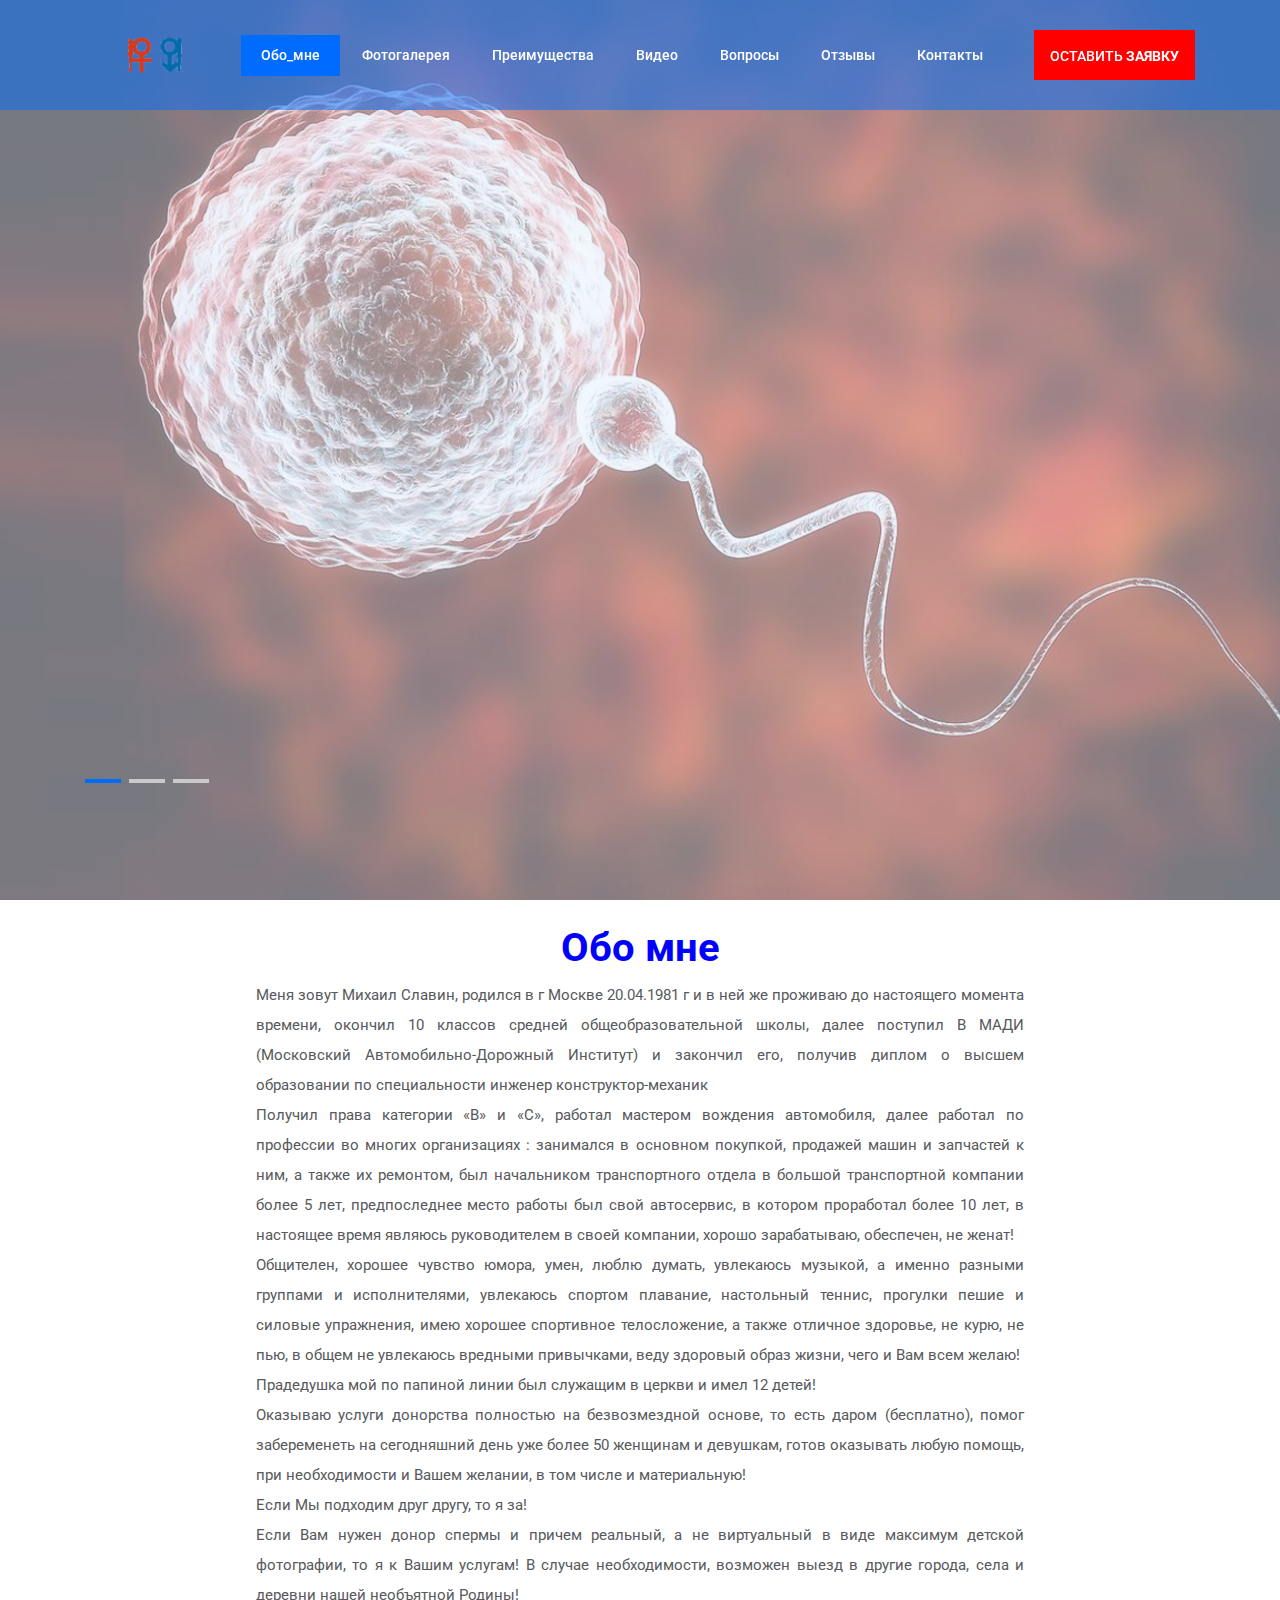
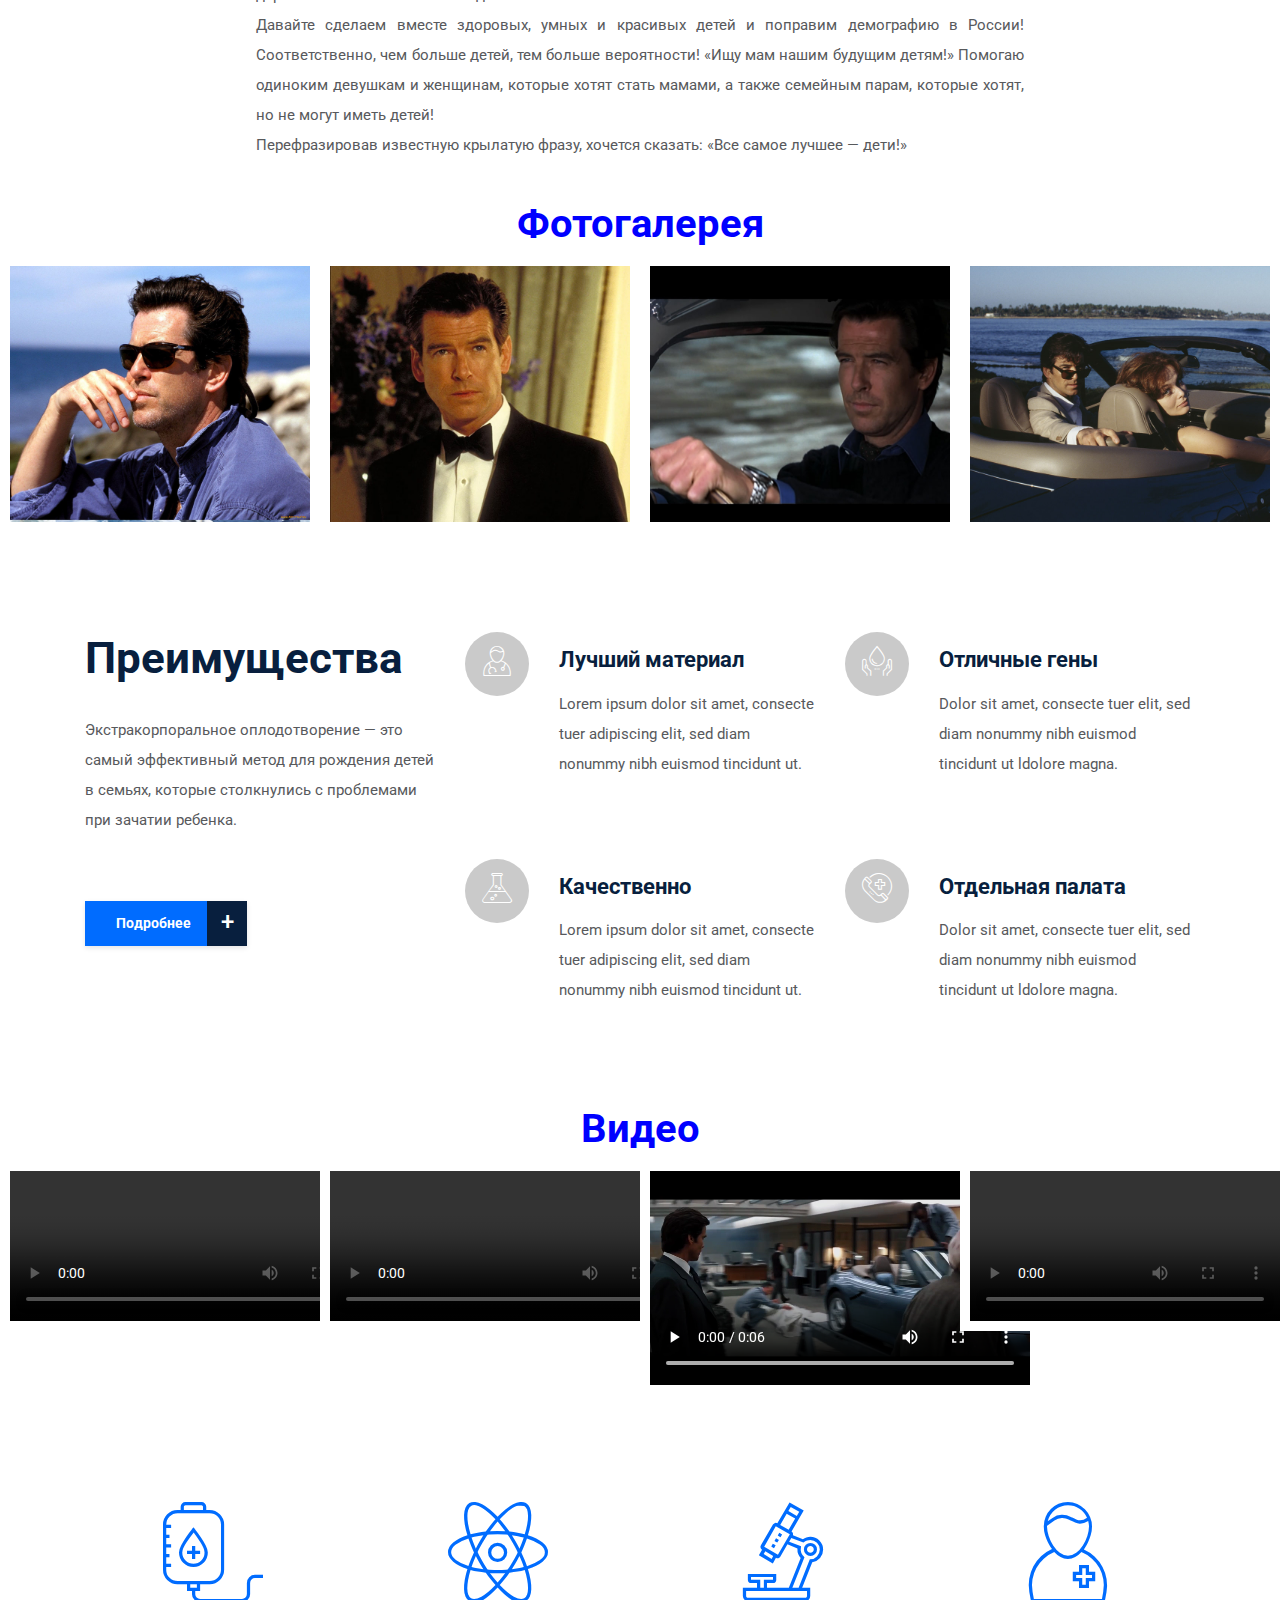
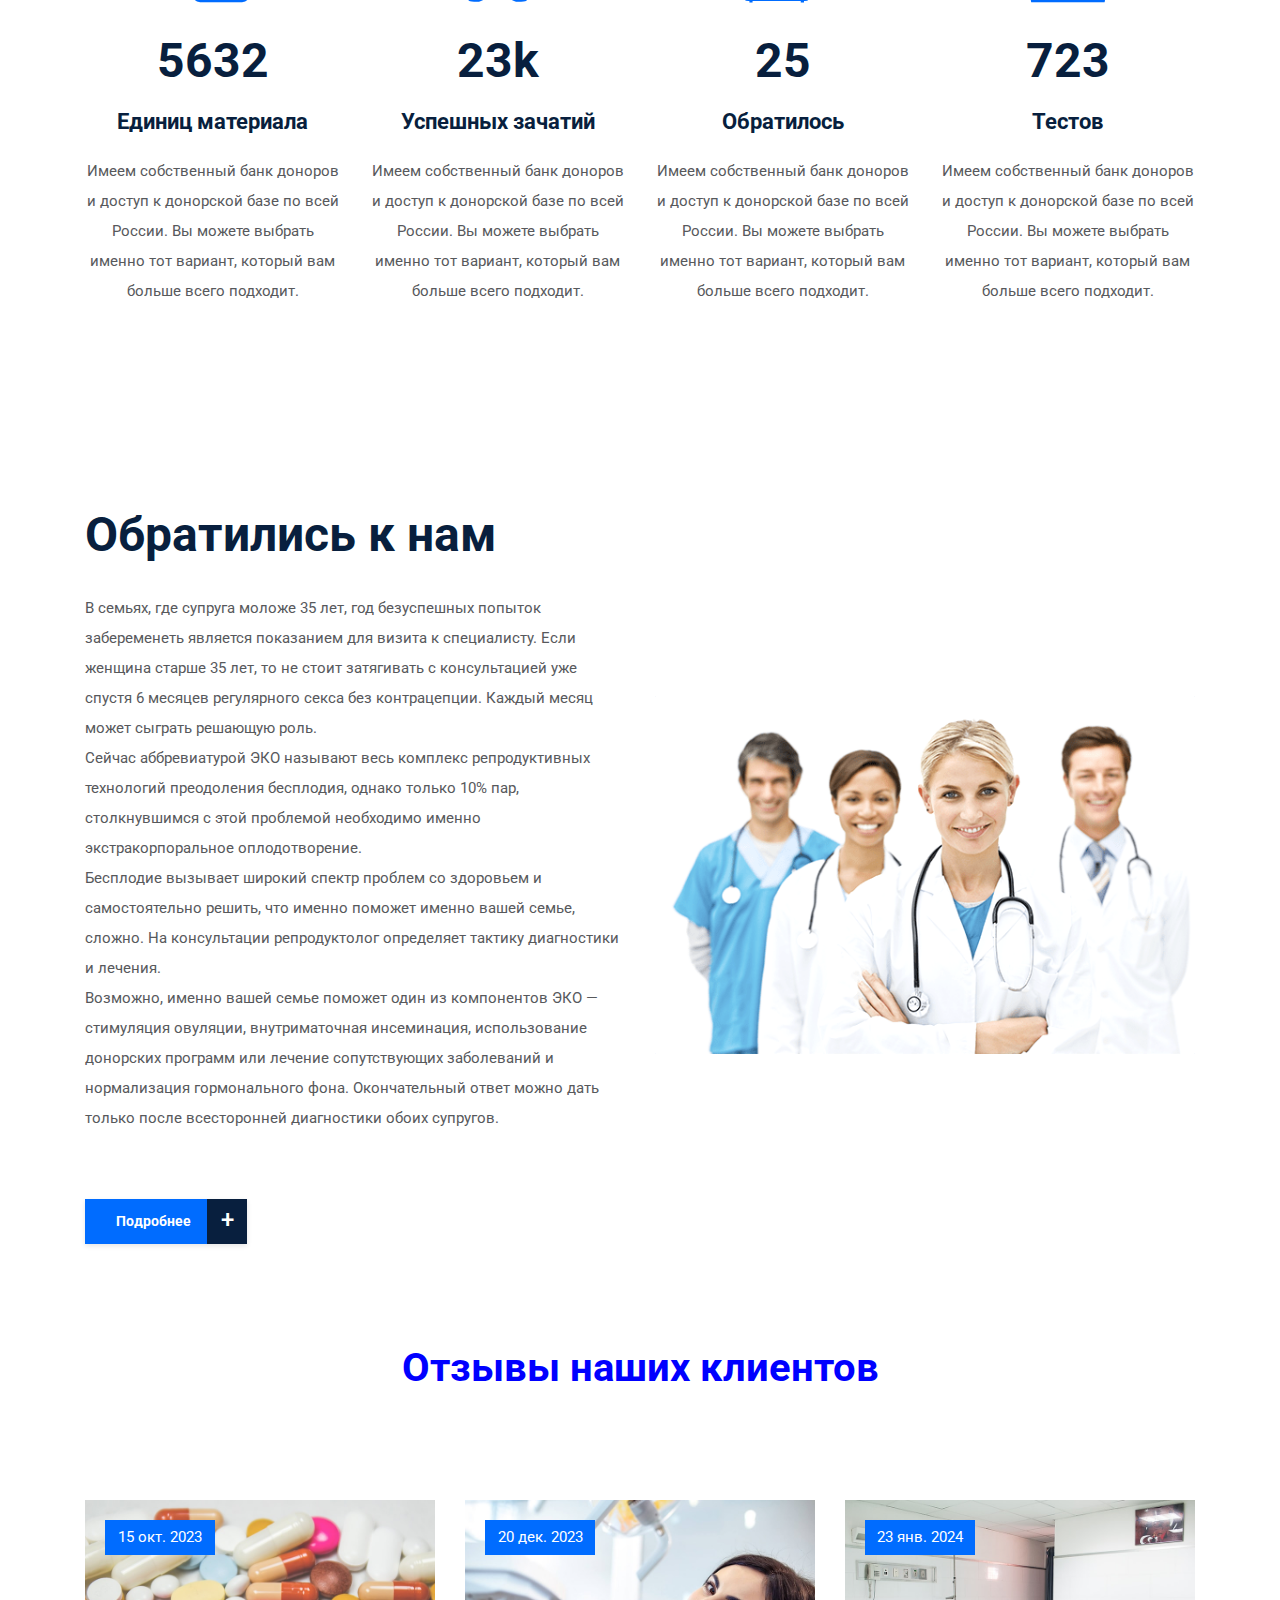
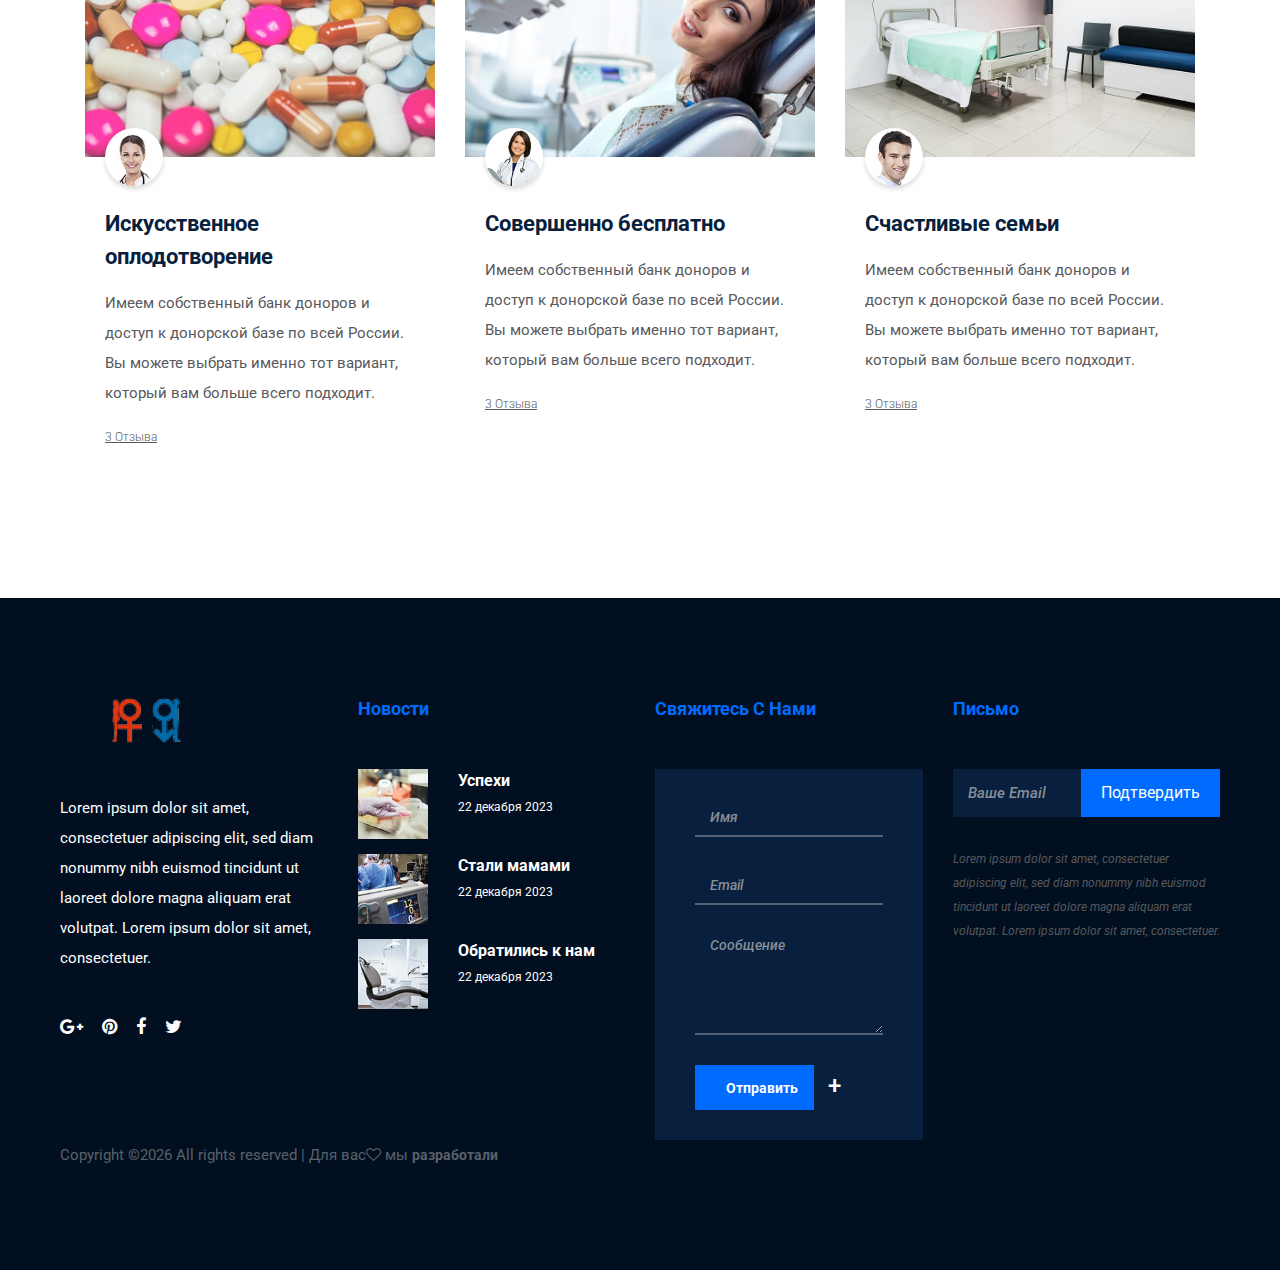
==== index.html @ 65db968c "Add files via upload" ====
<!DOCTYPE html>
<html lang="en">
    <html lang="ru">
<head>
    <meta charset="UTF-8">
    <meta name="description" content="">
    <meta http-equiv="X-UA-Compatible" content="IE=edge">
    <meta name="viewport" content="width=device-width, initial-scale=1, shrink-to-fit=no">
    <!-- The above 4 meta tags *must* come first in the head; any other head content must come *after* these tags -->

    <!-- Title  -->
    <!--title>Medilife - Health &amp; Medical Template | Home</title-->
<title>Донорство спермы</title>
    <!-- Favicon  -->
    <link rel="icon" href="img/core-img/favicon.ico">

    <!-- Style CSS -->
    <link rel="stylesheet" href="style.css">

</head>

<body>
    <!-- Preloader -->
    <div id="preloader">
        <div class="medilife-load"></div>
    </div>

    <!-- ***** Header Area Start ***** -->
    <header class="header-area">
        <!-- Top Header Area -->
        <!--div class="top-header-area">
            <div class="container h-100">
                <div class="row h-100">
                    <div class="col-12 h-100">
                        <div class="h-100 d-md-flex justify-content-between align-items-center">
                            <p>Welcome to <span>Medifile</span> template</p>
                            <p>Opening Hours : Monday to Saturday - 8am to 10pm Contact : <span>+12-823-611-8721</span></p>
                        </div>
                    </div>
                </div>
            </div>
        </div-->

        <!-- Main Header Area -->
        <div class="main-header-area" id="stickyHeader">
            <div class="container h-100">
                <div class="row h-100 align-items-center">
                    <div class="col-12 h-100">
                        <div class="main-menu h-100">
                            <nav class="navbar h-100 navbar-expand-lg">
                                <!-- Logo Area  -->
                                <a class="navbar-brand" href="index.html"><img src="img/core-img/logo.png" alt="Logo"></a>

                                <button class="navbar-toggler" type="button" data-toggle="collapse" data-target="#medilifeMenu" aria-controls="medilifeMenu" aria-expanded="false" aria-label="Toggle navigation"><span class="navbar-toggler-icon"></span></button>

                                <div class="collapse navbar-collapse" id="medilifeMenu">
                                    <!-- Menu Area -->
                                    <ul class="navbar-nav ml-auto">
                                        <li class="nav-item active">
                                            <a class="nav-link" href="#ich">Обо_мне<span class="sr-only">(current)</span></a>
                                        </li>
                                        
             <!-- Старое меню ниже-->
                                        <!--li class="nav-item dropdown">
                                            <a class="nav-link dropdown-toggle" href="#" id="navbarDropdown" role="button" data-toggle="dropdown" aria-haspopup="true" aria-expanded="false">Pages</a>
                                            <div class="dropdown-menu" aria-labelledby="navbarDropdown">
                                                <a class="dropdown-item" href="index.html">Обо мне</a>
                                                <a class="dropdown-item" href="index.html">Фото</a>
                                                <a class="dropdown-item" href="index.html">Видео</a>
                                                <a class="dropdown-item" href="index.html">Преимущества</a>
                                                <a class="dropdown-item" href="index.html">Вопросы</a>
                                                <a class="dropdown-item" href="index.html">Документы</a>
                                                <a class="dropdown-item" href="index.html">Отзывы</a>
                                                <a class="dropdown-item" href="index.html">Контакты</a>
                                            </div>
                                        </li-->                           
                                        <li class="nav-item">
                                            <a class="nav-link" href="#photo">Фотогалерея</a>
                                        </li>
                                        <li class="nav-item">
                                            <a class="nav-link" href="#good"> Преимущества </a>
                                        </li>
                                        <li class="nav-item">
                                            <a class="nav-link" href="#video">Видео</a>
                                        </li>
                                        <li class="nav-item">
                                            <a class="nav-link" href="#vrage">Вопросы</a>
                                        </li>
                                        <li class="nav-item">
                                            <a class="nav-link" href="#sprech">Отзывы</a>
                                        </li>
                                        <li class="nav-item">
                                            <a class="nav-link" href="#forma">Контакты</a>
                                        </li>
                                    </ul>
                                    <!-- Appointment Button -->
                                    <!--a href="#" class="btn medilife-appoint-btn ml-30">For <span>emergencies</span> Click here</a-->
                                     <a href="#" class="btn medilife-appoint-btn ml-30">ОСТАВИТЬ  <span>ЗАЯВКУ</span></a>
                                </div>
                            </nav>
                        </div>
                    </div>
                </div>
            </div>
        </div>
    </header>
    <!-- ***** Header Area End ***** -->

    <!-- ***** Hero Area Start ***** -->
    <section class="hero-area">
        <div class="hero-slides owl-carousel">
            <!-- Single Hero Slide -->
            <div class="single-hero-slide bg-img bg-overlay-white" style="background-image: url(img/bg-img/hero1.jpg);">
                <div class="container h-100">
                    <div class="row h-100 align-items-center">
                        <div class="col-12">
                            
                            <!-- Закрываем надписи  по классу hero-slides-content-->
                            
                            <!--div class="hero-slides-content">
                                <h2 data-animation="fadeInUp" data-delay="100ms">Medical Services that <br>You can Trust 100%</h2>
                                <h6 data-animation="fadeInUp" data-delay="400ms">Lorem ipsum dolor sit amet, consectetuer adipiscing elit sed diam nonummy nibh euismod.</h6>
                                <a href="#" class="btn medilife-btn mt-50" data-animation="fadeInUp" data-delay="700ms">Discover Medifile <span>+</span></a>
                            </div-->
                        </div>
                    </div>
                </div>
            </div>
            <!-- Single Hero Slide -->
            <div class="single-hero-slide bg-img bg-overlay-white" style="background-image: url(img/bg-img/breadcumb3.jpg);">
                <div class="container h-100">
                    <div class="row h-100 align-items-center">
                        <div class="col-12">
                            <!--div class="hero-slides-content">
                                <h2 data-animation="fadeInUp" data-delay="100ms">Medical Services that <br>You can Trust 100%</h2>
                                <h6 data-animation="fadeInUp" data-delay="400ms">Lorem ipsum dolor sit amet, consectetuer adipiscing elit sed diam nonummy nibh euismod.</h6>
                                <a href="#" class="btn medilife-btn mt-50" data-animation="fadeInUp" data-delay="700ms">Discover Medifile <span>+</span></a>
                            </div-->
                        </div>
                    </div>
                </div>
            </div>
            <!-- Single Hero Slide -->
            <div class="single-hero-slide bg-img bg-overlay-white" style="background-image: url(img/bg-img/breadcumb1.jpg);">
                <div class="container h-100">
                    <div class="row h-100 align-items-center">
                        <div class="col-12">
                            <!--div class="hero-slides-content">
                                <h2 data-animation="fadeInUp" data-delay="100ms">Medical Services that <br>You can Trust 100%</h2>
                                <h6 data-animation="fadeInUp" data-delay="400ms">Lorem ipsum dolor sit amet, consectetuer adipiscing elit sed diam nonummy nibh euismod.</h6>
                                <a href="#" class="btn medilife-btn mt-50" data-animation="fadeInUp" data-delay="700ms">Discover Medifile <span>+</span></a>
                            </div-->
                        </div>
                    </div>
                </div>
            </div>
        </div>
    </section>
    <!-- ***** Hero Area End ***** -->

    <!-- ***** Book An Appoinment Area Start ***** -->
    <!--div class="medilife-book-an-appoinment-area">
        <div class="container">
            <div class="row">
                <div class="col-12">
                    <div class="appointment-form-content">
                        <div class="row no-gutters align-items-center">
                            <div class="col-12 col-lg-9">
                                <div class="medilife-appointment-form">
                                    <form action="#" method="post">
                                        <div class="row align-items-end">
                                            <div class="col-12 col-md-4">
                                                <div class="form-group">
                                                    <select class="form-control" id="speciality">
                                                    <option>Speciality 1</option>
                                                    <option>Speciality 2</option>
                                                    <option>Speciality 3</option>
                                                    <option>Speciality 4</option>
                                                    <option>Speciality 5</option>
                                                </select>
                                                </div>
                                            </div>
                                            <div class="col-12 col-md-4">
                                                <div class="form-group">
                                                    <select class="form-control" id="doctors">
                                                    <option>Doctors 1</option>
                                                    <option>Doctors 2</option>
                                                    <option>Doctors 3</option>
                                                    <option>Doctors 4</option>
                                                    <option>Doctors 5</option>
                                                </select>
                                                </div>
                                            </div>
                                            <div class="col-12 col-md-2">
                                                <div class="form-group">
                                                    <input type="text" class="form-control" name="date" id="date" placeholder="Date">
                                                </div>
                                            </div>
                                            <div class="col-12 col-md-2">
                                                <div class="form-group">
                                                    <input type="text" class="form-control" name="time" id="time" placeholder="Time">
                                                </div>
                                            </div>
                                            <div class="col-12 col-md-4">
                                                <div class="form-group">
                                                    <input type="text" class="form-control border-top-0 border-right-0 border-left-0" name="name" id="name" placeholder="Name">
                                                </div>
                                            </div>
                                            <div class="col-12 col-md-4">
                                                <div class="form-group">
                                                    <input type="text" class="form-control border-top-0 border-right-0 border-left-0" name="number" id="number" placeholder="Phone">
                                                </div>
                                            </div>
                                            <div class="col-12 col-md-4">
                                                <div class="form-group">
                                                    <input type="email" class="form-control border-top-0 border-right-0 border-left-0" name="email" id="email" placeholder="E-mail">
                                                </div>
                                            </div>
                                            <div class="col-12 col-md-7">
                                                <div class="form-group mb-0">
                                                    <textarea name="message" class="form-control mb-0 border-top-0 border-right-0 border-left-0" id="message" cols="30" rows="10" placeholder="Message"></textarea>
                                                </div>
                                            </div>
                                            <div class="col-12 col-md-5 mb-0">
                                                <div class="form-group mb-0">
                                                    <button type="submit" class="btn medilife-btn">Make an Appointment <span>+</span></button>
                                                </div>
                                            </div>
                                        </div>
                                    </form>
                                </div>
                            </div>
                            <div class="col-12 col-lg-3">
                                <div class="medilife-contact-info">
                                    <!-- Single Contact Info 
                                    <div class="single-contact-info mb-30">
                                        <img src="img/icons/alarm-clock.png" alt="">
                                        <p>Mon - Sat 08:00 - 21:00 <br>Sunday CLOSED</p>
                                    </div>
                                    <!-- Single Contact Info 
                                    <div class="single-contact-info mb-30">
                                        <img src="img/icons/envelope.png" alt="">
                                        <p>0080 673 729 766 <br>contact@business.com</p>
                                    </div>
                                    <!-- Single Contact Info 
                                    <div class="single-contact-info">
                                        <img src="img/icons/map-pin.png" alt="">
                                        <p>Lamas Str, no 14-18 <br>41770 Miami</p>
                                    </div>
                                </div>
                            </div>
                        </div>
                    </div>
                </div>
            </div>
        </div>
    </div-->
    <!-- ***** Book An Appoinment Area End ***** -->
    <!-- Начало Обо мне  <div class="post-content">   -->
<br>
                        <div class="about">
                            <!--div class="post-author">
                                <a href="#"><img src="img/blog-img/p1.jpg" alt=""></a>
                            </div-->
                            <h1 id="ich" class="titel">Обо мне </h1>
                                <!--div class="post-meta">
                                <a href="#" class="post-author-name">by Dr. Cristinne Smith</a> | <a href="#" class="post-catagory">Dental</a>
                                </div-->
                            <p>Меня зовут Михаил Славин, родился в г Москве 20.04.1981 г и в ней же проживаю до настоящего момента времени, окончил 10 классов средней общеобразовательной школы, далее поступил В МАДИ (Московский Автомобильно-Дорожный Институт) и закончил его, получив диплом о высшем образовании по специальности инженер конструктор-механик

                                <br>Получил права категории «В» и «С», работал мастером вождения автомобиля, далее работал по профессии во многих организациях : занимался в основном покупкой, продажей машин и запчастей к ним, а также их ремонтом, был начальником транспортного отдела в большой транспортной компании более 5 лет, предпоследнее место работы был свой автосервис, в котором проработал более 10 лет, в настоящее время являюсь руководителем в своей компании, хорошо зарабатываю, обеспечен, не женат! 

        <br>Общителен, хорошее чувство юмора, умен, люблю думать, увлекаюсь музыкой, а именно разными группами и исполнителями, увлекаюсь спортом плавание, настольный теннис, прогулки пешие и силовые упражнения, имею хорошее спортивное телосложение, а также отличное здоровье, не курю, не пью, в общем не увлекаюсь вредными привычками, веду здоровый образ жизни, чего и Вам всем желаю! 

                                <br>Прадедушка мой по папиной линии был служащим в церкви и имел 12 детей!

<br>Оказываю услуги донорства полностью на безвозмездной основе, то есть даром (бесплатно), помог забеременеть на сегодняшний день уже более 50 женщинам и девушкам, готов оказывать любую помощь, при необходимости и Вашем желании, в том числе и материальную!

<br>Если Мы подходим друг другу, то я за!

<br>Если Вам нужен донор спермы и причем реальный, а не виртуальный в виде максимум детской фотографии, то я к Вашим услугам!

В случае необходимости, возможен выезд в другие города, села и деревни нашей необъятной Родины!

<br>Давайте сделаем вместе здоровых, умных и красивых детей и поправим демографию в России!

Соответственно, чем больше детей, тем больше вероятности!

«Ищу мам нашим будущим детям!»

Помогаю одиноким девушкам и женщинам, которые хотят стать мамами, а также семейным парам, которые хотят, но не могут иметь детей!

<br>Перефразировав известную крылатую фразу, хочется сказать:  «Все самое лучшее — дети!»</p>
                        </div>


                        <br>
                        <!-- окончание обо мне -->
                        
                         <!-- Шапка для текста -->
                            <div class="about">
                                <h1 id="photo" class="titel">Фотогалерея</h1>
                            </div>
                        
                        <!--окончание шапки для статьи в одну колонку-->
                        
                        
                        <!-- ***** Gallery Area Start (заготовка для фото галереи)***** -->
                        <div class="medilife-gallery-area owl-carousel">
                            <!-- Single Gallery Item -->
                            <div class="single-gallery-item" >
                                <img src="img/bg-img/g1.jpg"  alt="">
                                <div class="view-more-btn">
                                    <a href="img/bg-img/g1.jpg" class="btn gallery-img">Подробнее +</a>
                                </div>
                            </div>
                            <!-- Single Gallery Item -->
                            <div class="single-gallery-item">
                                <img src="img/bg-img/g2.jpg" alt="">
                                <div class="view-more-btn">
                                    <a href="img/bg-img/g2.jpg" class="btn gallery-img">Подробнее +</a>
                                </div>
                            </div>
                            <!-- Single Gallery Item -->
                            <div class="single-gallery-item">
                                <img src="img/bg-img/g3.jpg" alt="">
                                <div class="view-more-btn">
                                    <a href="img/bg-img/g3.jpg" class="btn gallery-img">Подробнее +</a>
                                </div>
                            </div>
                    
                            <!-- Single Gallery Item -->
                            <div class="single-gallery-item">
                                <img src="img/bg-img/g4.jpg" alt="">
                                <div class="view-more-btn">
                                    <a href="img/bg-img/g4.jpg" class="btn gallery-img">Подробнее +</a>
                                </div>
                            </div>
                    
                        </div>
                        <!-- ***** Gallery Area End (окончании галереи фото)***** -->

    
    



    
    <!-- ***** About Us Area Start ***** -->
    <section class="medica-about-us-area section-padding-100-20">
        <div class="container">
            <div class="row">
                <div class="col-12 col-lg-4">
                    <div id="good" class="medica-about-content">
                        <h2>Преимущества</h2>
                        <p>Экстракорпоральное оплодотворение — это самый эффективный метод для рождения детей в семьях, которые столкнулись с проблемами при зачатии ребенка.</p>
                        <a href="#" class="btn medilife-btn mt-50">Подробнее<span>+</span></a>
                    </div>
                </div>
                <div class="col-12 col-lg-8">
                    <div class="row">
                        <!-- Single Service Area -->
                        <div class="col-12 col-sm-6">
                            <div class="single-service-area d-flex">
                                <div class="service-icon">
                                    <i class="icon-doctor"></i>
                                </div>
                                <div class="service-content">
                                    <h5>Лучший материал</h5>
                                    <p>Lorem ipsum dolor sit amet, consecte tuer adipiscing elit, sed diam nonummy nibh euismod tincidunt ut.</p>
                                </div>
                            </div>
                        </div>
                        <!-- Single Service Area -->
                        <div class="col-12 col-sm-6">
                            <div class="single-service-area d-flex">
                                <div class="service-icon">
                                    <i class="icon-blood-donation-1"></i>
                                </div>
                                <div class="service-content">
                                    <h5>Отличные гены</h5>
                                    <p>Dolor sit amet, consecte tuer elit, sed diam nonummy nibh euismod tincidunt ut ldolore magna.</p>
                                </div>
                            </div>
                        </div>
                        <!-- Single Service Area -->
                        <div class="col-12 col-sm-6">
                            <div class="single-service-area d-flex">
                                <div class="service-icon">
                                    <i class="icon-flask-2"></i>
                                </div>
                                <div class="service-content">
                                    <h5>Качественно</h5>
                                    <p>Lorem ipsum dolor sit amet, consecte tuer adipiscing elit, sed diam nonummy nibh euismod tincidunt ut.</p>
                                </div>
                            </div>
                        </div>


                        <!-- Single Service Area -->
                        <div class="col-12 col-sm-6">
                            <div class="single-service-area d-flex">
                                <div class="service-icon">
                                    <i class="icon-emergency-call-1"></i>
                                </div>
                                <div class="service-content">
                                    <h5>Отдельная палата</h5>
                                    <p>Dolor sit amet, consecte tuer elit, sed diam nonummy nibh euismod tincidunt ut ldolore magna.</p>
                                </div>
                            </div>
                        </div>
                    </div>
                </div>
            </div>
        </div>
    </section>
    <!-- ***** About Us Area End ***** -->


     <!-- Шапка для текста видео -->
     <div class="about">
        <h1 id="photo" class="titel">Видео</h1>
    </div>

<!--окончание шапки для статьи в одну колонку-->


<!-- ***** Gallery Area Start (заготовка для фото галереи)***** -->
<div class="medilife-gallery-area owl-carousel">
    <!-- Single Gallery Item -->
    <video controls width="400px" class="single-gallery-item" >
        
            <source src="video/_video_1.mp4">
        
        <!--img src="img/bg-img/g1.jpg"  alt="">
        <div class="view-more-btn">
            <a href="img/bg-img/g1.jpg" class="btn gallery-img">Подробнее +</a-->

     </video>
    
    <!-- Single Gallery Item -->
    <video controls width="400px" class="single-gallery-item" >
        <source src="video/_video_2.mp4">
</video>
    <!--div class="single-gallery-item">
        <img src="img/bg-img/g2.jpg" alt="">
        <div class="view-more-btn">
            <a href="img/bg-img/g2.jpg" class="btn gallery-img">Подробнее +</a>
        </div>
    </div-->
    <!-- Single Gallery Item -->
    <video controls width="400px" class="single-gallery-item" >
        <source src="video/_video_3.mp4">
</video>
    <!--div class="single-gallery-item">
        <img src="img/bg-img/g3.jpg" alt="">
        <div class="view-more-btn">
            <a href="img/bg-img/g3.jpg" class="btn gallery-img">Подробнее +</a>
        </div>
    </div-->

    <!-- Single Gallery Item -->
    <video controls width="400px" class="single-gallery-item" >
        <source src="video/_video_4.mp4">
</video>
    <!--div class="single-gallery-item">
        <img src="img/bg-img/g4.jpg" alt="">
        <div class="view-more-btn">
            <a href="img/bg-img/g4.jpg" class="btn gallery-img">Подробнее +</a>
        </div>
    </div-->

</div>
<!-- ***** Gallery Area End (окончании галереи фото)***** -->





    <!-- ***** Cool Facts Area Start ***** -->
    <section class="medilife-cool-facts-area section-padding-100-0">
        <div class="container">
            <div class="row">
                <!-- Single Cool Fact-->
                <div class="col-12 col-sm-6 col-lg-3">
                    <div class="single-cool-fact-area text-center mb-100">
                        <i class="icon-blood-transfusion-2"></i>
                        <h2><span class="counter">5632</span></h2>
                        <h6>Единиц материала</h6>
                        <p>Имеем собственный банк доноров и доступ к донорской базе по всей России. Вы можете выбрать именно тот вариант, который вам больше всего подходит.</p>
                    </div>
                </div>
                <!-- Single Cool Fact-->
                <div class="col-12 col-sm-6 col-lg-3">
                    <div class="single-cool-fact-area text-center mb-100">
                        <i class="icon-atoms"></i>
                        <h2><span class="counter">23</span>k</h2>
                        <h6>Успешных зачатий</h6>
                        <p>Имеем собственный банк доноров и доступ к донорской базе по всей России. Вы можете выбрать именно тот вариант, который вам больше всего подходит.</p>
                    </div>
                </div>
                <!-- Single Cool Fact-->
                <div class="col-12 col-sm-6 col-lg-3">
                    <div class="single-cool-fact-area text-center mb-100">
                        <i class="icon-microscope"></i>
                        <h2><span class="counter">25</span></h2>
                        <h6>Обратилось</h6>
                        <p>Имеем собственный банк доноров и доступ к донорской базе по всей России. Вы можете выбрать именно тот вариант, который вам больше всего подходит.</p>
                    </div>
                </div>
                <!-- Single Cool Fact-->
                <div class="col-12 col-sm-6 col-lg-3">
                    <div class="single-cool-fact-area text-center mb-100">
                        <i class="icon-doctor-1"></i>
                        <h2><span class="counter">723</span></h2>
                        <h6>Тестов</h6>
                        <p>Имеем собственный банк доноров и доступ к донорской базе по всей России. Вы можете выбрать именно тот вариант, который вам больше всего подходит.</p>
                    </div>
                </div>
            </div>
        </div>
    </section>
    <!-- ***** Cool Facts Area End ***** -->

   

    <!-- ***** Features Area Start ***** -->
    <div class="medilife-features-area section-padding-100">
        <div class="container">
            <div class="row align-items-center">
                <div class="col-12 col-lg-6">
                    <div class="features-content">
                        <h2 id="part1">Обратились к нам</h2>
                        <p>В семьях, где супруга моложе 35 лет, год безуспешных попыток забеременеть является показанием для визита к специалисту. Если женщина старше 35 лет, то не стоит затягивать с консультацией уже спустя 6 месяцев регулярного секса без контрацепции. Каждый месяц может сыграть решающую роль.

<br>Сейчас аббревиатурой ЭКО называют весь комплекс репродуктивных технологий преодоления бесплодия, однако только 10% пар, столкнувшимся с этой проблемой необходимо именно экстракорпоральное оплодотворение.

<br>Бесплодие вызывает широкий спектр проблем со здоровьем и самостоятельно решить, что именно поможет именно вашей семье, сложно. На консультации репродуктолог определяет тактику диагностики и лечения.

<br>Возможно, именно вашей семье поможет один из компонентов ЭКО — стимуляция овуляции, внутриматочная инсеминация, использование донорских программ или лечение сопутствующих заболеваний и нормализация гормонального фона. Окончательный ответ можно дать только после всесторонней диагностики обоих супругов.</p>
                        <a href="#" class="btn medilife-btn mt-50">Подробнее <span>+</span></a>
                    </div>
                </div>
                <div class="col-12 col-lg-6">
                    <div class="features-thumbnail">
                        <img src="img/bg-img/medical1.png" alt="">
                    </div>
                </div>
            </div>
        </div>
    </div>
    <!-- ***** Features Area End ***** -->

    <!-- ***** Blog Area Start ***** -->
    <!-- Шапка для текста -->
        <div class="about">
            <h1 id="sprech" class="titel">Отзывы наших клиентов </h1>
        </div>
    
    <!--окончание шапки для статьи в одну колонку-->
    
    
    <div class="medilife-blog-area section-padding-100-0">
        <div class="container">
            <div class="row">
                <!-- Single Blog Area -->
                <div class="col-12 col-md-6 col-lg-4">
                    <div class="single-blog-area mb-100">
                        <!-- Post Thumbnail -->
                        <div class="blog-post-thumbnail">
                            <img src="img/blog-img/1.jpg" alt="">
                            <!-- Post Date -->
                            <div class="post-date">
                                <a href="#">15 окт. 2023</a>
                            </div>
                        </div>
                        <!-- Post Content -->
                        <div class="post-content">
                            <div class="post-author">
                                <a href="#"><img src="img/blog-img/p1.jpg" alt=""></a>
                            </div>
                            <a href="#" class="headline">Искусственное оплодотворение</a>
                            <p>Имеем собственный банк доноров и доступ к донорской базе по всей России. Вы можете выбрать именно тот вариант, который вам больше всего подходит.</p>
                            <a href="#" class="comments">3 Отзыва</a>
                        </div>
                    </div>
                </div>
                <!-- Single Blog Area -->
                <div class="col-12 col-md-6 col-lg-4">
                    <div class="single-blog-area mb-100">
                        <!-- Post Thumbnail -->
                        <div class="blog-post-thumbnail">
                            <img src="img/blog-img/2.jpg" alt="">
                            <!-- Post Date -->
                            <div class="post-date">
                                <a href="#">20 дек. 2023</a>
                            </div>
                        </div>
                        <!-- Post Content -->
                        <div class="post-content">
                            <div class="post-author">
                                <a href="#"><img src="img/blog-img/p2.jpg" alt=""></a>
                            </div>
                            <a href="#" class="headline">Совершенно бесплатно</a>
                            <p>Имеем собственный банк доноров и доступ к донорской базе по всей России. Вы можете выбрать именно тот вариант, который вам больше всего подходит.</p>
                            <a href="#" class="comments">3 Отзыва</a>
                        </div>
                    </div>
                </div>
                <!-- Single Blog Area -->
                <div class="col-12 col-md-6 col-lg-4">
                    <div class="single-blog-area mb-100">
                        <!-- Post Thumbnail -->
                        <div class="blog-post-thumbnail">
                            <img src="img/blog-img/3.jpg" alt="">
                            <!-- Post Date -->
                            <div class="post-date">
                                <a href="#"> 23 янв. 2024</a>
                            </div>
                        </div>
                        <!-- Post Content -->
                        <div class="post-content">
                            <div class="post-author">
                                <a href="#"><img src="img/blog-img/p3.jpg" alt=""></a>
                            </div>
                            <a href="#" class="headline">Счастливые семьи</a>
                            <p>Имеем собственный банк доноров и доступ к донорской базе по всей России. Вы можете выбрать именно тот вариант, который вам больше всего подходит.</p>
                            <a href="#" class="comments">3 Отзыва</a>
                        </div>
                    </div>
                </div>
            </div>
        </div>
    </div>
    <!-- ***** Blog Area End ***** -->

    <!-- ***** Emergency Area Start ***** -->
    <!--
    <div class="medilife-emergency-area section-padding-100-50">
        <div class="container">
            <div class="row">
                <div class="col-12 col-lg-6">
                    <div class="emergency-content">
                        <i class="icon-smartphone"></i>
                        <h2>Обратится за помощью</h2>
                        <h3>+7(800)-232-3232</h3>
                    </div>
                </div>
                <div class="col-12 col-lg-6">
                    <div class="row">
                        -- Single Emergency Helpline --
                        <div class="col-12 col-sm-6">
                            <div class="single-emergency-helpline mb-50">
                                <h5>Россия</h5>
                                <p>+7(800) 800-00-80 <br> contact@business.com <br> улица, дом 11 <br> Иваново 111111</p>
                            </div>
                        </div>
                        -- Single Emergency Helpline --
                        <div class="col-12 col-sm-6">
                            <div class="single-emergency-helpline mb-50">
                                <h5>Россия</h5>
                                <p>+7(800) 800-00-80 <br> contact@business.com <br> улица, дом 11 <br> Иваново 111111</p>
                            </div>
                        </div>
                        -- Single Emergency Helpline --
                        <div class="col-12 col-sm-6">
                            <div class="single-emergency-helpline mb-50">
                                <h5>Россия</h5>
                                <p>+7(800) 800-00-80 <br> contact@business.com <br> улица, дом 11 <br> Иваново 111111</p>
                            </div>
                        </div>
                        -- Single Emergency Helpline --
                        <div class="col-12 col-sm-6">
                            <div class="single-emergency-helpline mb-50">
                                <h5>Россия</h5>
                                <p>+7(800) 800-00-80 <br> contact@business.com <br> улица, дом 11 <br> Иваново 111111</p>
                            </div>
                        </div>
                    </div>
                </div>
            </div>
        </div>
    </div-->
    <!-- ***** Emergency Area End ***** -->

    <!-- ***** Footer Area Start ***** -->
    <footer class="footer-area section-padding-100">
        <!-- Main Footer Area -->
        <div class="main-footer-area">
            <div class="container-fluid">
                <div class="row">

                    <div class="col-12 col-sm-6 col-xl-3">
                        <div class="footer-widget-area">
                            <div class="footer-logo">
                                <img src="img/core-img/logo.png" alt="">
                            </div>
                            <p>Lorem ipsum dolor sit amet, consectetuer adipiscing elit, sed diam nonummy nibh euismod tincidunt ut laoreet dolore magna aliquam erat volutpat. Lorem ipsum dolor sit amet, consectetuer.</p>
                            <div class="footer-social-info">
                                <a href="#"><i class="fa fa-google-plus" aria-hidden="true"></i></a>
                                <a href="#"><i class="fa fa-pinterest" aria-hidden="true"></i></a>
                                <a href="#"><i class="fa fa-facebook" aria-hidden="true"></i></a>
                                <a href="#"><i class="fa fa-twitter" aria-hidden="true"></i></a>
                            </div>
                        </div>
                    </div>

                    <div class="col-12 col-sm-6 col-xl-3">
                        <div class="footer-widget-area">
                            <div class="widget-title">
                                <h6>Новости</h6>
                            </div>
                            <div class="widget-blog-post">
                                <!-- Single Blog Post -->
                                <div class="widget-single-blog-post d-flex">
                                    <div class="widget-post-thumbnail">
                                        <img src="img/blog-img/ln1.jpg" alt="">
                                    </div>
                                    <div class="widget-post-content">
                                        <a href="#">Успехи</a>
                                        <p>22 декабря 2023</p>
                                    </div>
                                </div>
                                <!-- Single Blog Post -->
                                <div class="widget-single-blog-post d-flex">
                                    <div class="widget-post-thumbnail">
                                        <img src="img/blog-img/ln2.jpg" alt="">
                                    </div>
                                    <div class="widget-post-content">
                                        <a href="#">Стали мамами</a>
                                        <p>22 декабря 2023</p>
                                    </div>
                                </div>
                                <!-- Single Blog Post -->
                                <div class="widget-single-blog-post d-flex">
                                    <div class="widget-post-thumbnail">
                                        <img src="img/blog-img/ln3.jpg" alt="">
                                    </div>

                        

<br>
    <!-- окончание фото -->
    



                                    <div class="widget-post-content">
                                        <a href="#">Обратились к нам</a>
                                        <p> 22 декабря 2023</p>
                                    </div>
                                </div>
                            </div>
                        </div>
                    </div>

                    <div class="col-12 col-sm-6 col-xl-3">
                        <div class="footer-widget-area">
                            <div class="widget-title">
                                <h6 id="vrade">Свяжитесь с нами</h6>
                            </div>
                            <div class="footer-contact-form">
                                <form action="#" method="post">
                                    <input type="text" class="form-control border-top-0 border-right-0 border-left-0" name="footer-name" id="footer-name" placeholder="Имя">
                                    <input type="email" class="form-control border-top-0 border-right-0 border-left-0" name="footer-email" id="footer-email" placeholder="Email">
                                    <textarea name="message" class="form-control border-top-0 border-right-0 border-left-0" id="footerMessage" placeholder="Сообщение"></textarea>
                                    <button type="submit" class="btn medilife-btn">Отправить <span>+</span></button>
                                </form>
                            </div>
                        </div>
                    </div>

                    <div class="col-12 col-sm-6 col-xl-3">
                        <div class="footer-widget-area">
                            <div class="widget-title">
                                <h6 id="form">Письмо</h6>
                            </div>

                            <div class="footer-newsletter-area">
                                <form action="#">
                                    <input type="email" class="form-control border-0 mb-0" name="newsletterEmail" id="newsletterEmail" placeholder="Ваше Email">
                                    <button type="submit">Подтвердить</button>
                                </form>
                                <p>Lorem ipsum dolor sit amet, consectetuer adipiscing elit, sed diam nonummy nibh euismod tincidunt ut laoreet dolore magna aliquam erat volutpat. Lorem ipsum dolor sit amet, consectetuer.</p>
                            </div>
                        </div>
                    </div>
                </div>
            </div>
        </div>
        <!-- Bottom Footer Area -->
        <div class="bottom-footer-area">
            <div class="container-fluid">
                <div class="row">
                    <div class="col-12">
                        <div class="bottom-footer-content">
                            <!-- Copywrite Text -->
                            <div class="copywrite-text">
                                <p><!-- Link back to Colorlib can't be removed. Template is licensed under CC BY 3.0. -->
Copyright &copy;<script>document.write(new Date().getFullYear());</script> All rights reserved | Для вас<i class="fa fa-heart-o" aria-hidden="true"></i> мы <a href="https://colorlib.com" target="_blank">разработали</a>
<!-- Link back to Colorlib can't be removed. Template is licensed under CC BY 3.0. -->
</p>
                            </div>
                        </div>
                    </div>
                </div>
            </div>
        </div>
    </footer>
    <!-- ***** Footer Area End ***** -->

    <!-- jQuery (Necessary for All JavaScript Plugins) -->
    <script src="js/jquery/jquery-2.2.4.min.js"></script>
    <!-- Popper js -->
    <script src="js/popper.min.js"></script>
    <!-- Bootstrap js -->
    <script src="js/bootstrap.min.js"></script>
    <!-- Plugins js -->
    <script src="js/plugins.js"></script>
    <!-- Active js -->
    <script src="js/active.js"></script>

</body>

</html>
---- style.css ----
/* Variables */
/* mixin */
/* ----------------------------------------------------------
:: Template Name: Medilife - Medical & Health Template
:: Author: Colorlib
:: Author URL: https://colorlib.com
:: Version: 1.0.0
:: Created: 04 March 2018
:: Last Updated: 04 March 2018
---------------------------------------------------------- */
/* [ -- Master Stylesheet -- ] */
/* ------------- Index of Stylesheet -------------
:: 1.0 Import Fonts
:: 2.0 Import All CSS
:: 3.0 Base CSS
:: 4.0 Header Area CSS
:: 5.0 Welcome Area CSS
:: 6.0 Book An Appoinment Area
:: 7.0 About Us Area CSS
:: 8.0 Service Area CSS
:: 9.0 Gallery Area CSS
:: 10.0 Features Area CSS
:: 11.0 Emergency Area CSS
:: 12.0 Footer Area CSS
:: 13.0 Breadcumb Area CSS
:: 14.0 Video Area CSS
:: 15.0 Tabs Area CSS
:: 16.0 Services Area CSS
:: 17.0 Single Benefits Area CSS
:: 18.0 CTA Area CSS
:: 19.0 Blog Area CSS
:: 20.0 Contact Area CSS
:: 21.0 Shortcode Area CSS
------------------------------------------------ */
/* :: 1.0 Import Fonts */
@import url("https://fonts.googleapis.com/css?family=Roboto:300,400,500,700,900");
/* :: 2.0 Import All CSS */
@import url(css/bootstrap.min.css);
@import url(css/animate.css);
@import url(css/owl.carousel.css);
@import url(css/magnific-popup.css);
@import url(css/font-awesome.min.css);
@import url(css/themify-icons.css);
@import url(css/medilife-icons.css);
@import url(css/nice-select.css);
/* :: 3.0 Base CSS */
* {
  margin: 0;
  padding: 0; }

/*для текста обо мне*/
.about {margin-left: 20%; text-align: justify;
    width: 60%;
}
.titel {text-align: center; color: blue;}

body {
  font-family: "Roboto", sans-serif; }

h1,
h2,
h3,
h4,
h5,
h6 {
  color: #081f3e;
  font-weight: 700; }

p {
  color: #57595c;
  font-size: 15px;
  line-height: 2;
  font-weight: 400; }

a {
  -webkit-transition-duration: 500ms;
  transition-duration: 500ms;
  text-decoration: none;
  outline: none;
  font-size: 14px;
  font-weight: 700; }
  a:hover, a:focus {
    -webkit-transition-duration: 500ms;
    transition-duration: 500ms;
    text-decoration: none;
    outline: none;
    font-size: 14px;
    font-weight: 700; }

#preloader {
  overflow: hidden;
  height: 100%;
  left: 0;
  position: fixed;
  top: 0;
  width: 100%;
  z-index: 100000;
  background-color: #006cff; }

.medilife-load {
  -webkit-animation: 2000ms linear 0s normal none infinite running medilife-load;
  animation: 2000ms linear 0s normal none infinite running medilife-load;
  background: transparent;
  border-color: #ffffff;
  border-top-color: #006cff;
  border-left-color: #006cff;
  border-right-color: #006cff;
  border-radius: 50%;
  border-style: solid;
  border-width: 2px;
  height: 50px;
  left: calc(50% - 25px);
  position: relative;
  top: calc(50% - 25px);
  width: 50px;
  z-index: 9; }

@-webkit-keyframes medilife-load {
  0% {
    -webkit-transform: rotate(0deg);
    transform: rotate(0deg); }
  100% {
    -webkit-transform: rotate(360deg);
    transform: rotate(360deg); } }
@keyframes medilife-load {
  0% {
    -webkit-transform: rotate(0deg);
    transform: rotate(0deg); }
  100% {
    -webkit-transform: rotate(360deg);
    transform: rotate(360deg); } }
ul,
ol {
  margin: 0; }
  ul li,
  ol li {
    list-style: none; }

img {
  height: auto;
  max-width: 100%; }

.medica-table {
  display: table;
  z-index: 9;
  position: absolute;
  width: 100%;
  height: 100%;
  margin: 0; }

.medica-table-cell {
  display: table-cell;
  vertical-align: middle; }

.mt-15 {
  margin-top: 15px; }

.mt-30 {
  margin-top: 30px; }

.mt-50 {
  margin-top: 50px; }

.mt-70 {
  margin-top: 70px; }

.mt-100 {
  margin-top: 100px; }

.mb-15 {
  margin-bottom: 15px; }

.mb-30 {
  margin-bottom: 30px; }

.mb-50 {
  margin-bottom: 50px; }

.ml-15 {
  margin-left: 15px; }

.ml-30 {
  margin-left: 30px; }

.mr-15 {
  margin-right: 15px; }

.mr-30 {
  margin-right: 30px; }

.mb-70 {
  margin-bottom: 70px; }

.mb-100 {
  margin-bottom: 100px; }

.bg-img {
  background-position: center center;
  background-size: cover;
  background-repeat: no-repeat; }

.bg-transparent {
  background-color: transparent; }

.bg-transparent-dark {
  background-color: rgba(0, 0, 0, 0.5) !important; }

.bg-transparent-light {
  background-color: rgba(255, 255, 255, 0.5) !important; }

.font-bold {
  font-weight: 700; }

.font-light {
  font-weight: 300; }

.height-500 {
  height: 500px !important; }

.height-600 {
  height: 600px !important; }

.height-700 {
  height: 700px !important; }

.height-800 {
  height: 800px !important; }

#scrollUp {
  background-color: #006cff;
  border-radius: 50%;
  bottom: 60px;
  right: 60px;
  box-shadow: 0 2px 6px 0 rgba(0, 0, 0, 0.3);
  color: #ffffff;
  font-size: 30px;
  height: 70px;
  text-align: center;
  width: 70px;
  line-height: 66px;
  -webkit-transition-duration: 500ms;
  transition-duration: 500ms; }
  #scrollUp:hover {
    background-color: #081f3e; }
  @media only screen and (min-width: 768px) and (max-width: 991px) {
    #scrollUp {
      bottom: 30px;
      right: 30px;
      height: 50px;
      width: 50px;
      line-height: 46px; } }
  @media only screen and (max-width: 767px) {
    #scrollUp {
      bottom: 30px;
      right: 30px;
      height: 50px;
      width: 50px;
      line-height: 46px; } }

.section-padding-100 {
  padding: 100px 0; }

.section-padding-50 {
  padding: 50px 0; }

.section-padding-50-0 {
  padding: 50px 0 0 0; }

.section-padding-100-70 {
  padding: 100px 0 70px; }

.section-padding-100-50 {
  padding: 100px 0 50px; }

.section-padding-100-0 {
  padding: 100px 0 0; }

.section-padding-0-100 {
  padding: 0 0 100px; }

.section-padding-100-20 {
  padding: 100px 0 20px 0; }

.section-heading {
  text-align: center;
  margin-bottom: 80px;
  position: relative;
  z-index: 1; }
  .section-heading h2 {
    font-size: 44px;
    margin-bottom: 0; }

.btn {
  box-shadow: 0 2px 5px rgba(0, 0, 0, 0.1); }
  .btn:hover, .btn:focus {
    box-shadow: 0 5px 20px rgba(0, 0, 0, 0.15); }

.medilife-btn {
  display: inline-block;
  color: #ffffff;
  background-color: #006cff;
  height: 45px;
  padding: 0 55px 0 30px;
  line-height: 42px;
  font-size: 14px;
  min-width: 140px;
  border-radius: 0;
  font-weight: 700;
  position: relative;
  z-index: 1;
  -webkit-transition-duration: 500ms;
  transition-duration: 500ms; }
  .medilife-btn span {
    width: 40px;
    height: 45px;
    background-color: #081f3e;
    display: inline-block;
    position: absolute;
    top: -1px;
    right: -1px;
    font-size: 24px;
    color: #ffffff;
    font-weight: 500;
    -webkit-transition-duration: 500ms;
    transition-duration: 500ms; }
  .medilife-btn:hover, .medilife-btn:focus {
    background-color: #081f3e;
    color: #ffffff; }
  .medilife-btn:hover span, .medilife-btn:focus span {
    color: #ffffff;
    background-color: #006cff; }
  .medilife-btn.btn-2 {
    background-color: #081f3e;
    color: #ffffff; }
    .medilife-btn.btn-2 span {
      color: #ffffff;
      background-color: #006cff; }
    .medilife-btn.btn-2:hover, .medilife-btn.btn-2:focus {
      background-color: #006cff;
      color: #ffffff; }
    .medilife-btn.btn-2:hover span, .medilife-btn.btn-2:focus span {
      color: #ffffff;
      background-color: #081f3e; }
  .medilife-btn.btn-3 {
    background-color: #ffffff;
    color: #081f3e;
    border: 2px solid;
    border-color: #006cff; }
    .medilife-btn.btn-3 span {
      top: -2px;
      right: -2px; }
  .medilife-btn.btn-4 {
    background-color: #ffffff;
    color: #081f3e;
    border: 2px solid;
    border-color: #006cff; }
    .medilife-btn.btn-4 span {
      background-color: #006cff;
      top: -2px;
      right: -2px; }

.medilife-appoint-btn {
  display: inline-block;
  color: #ffffff;
  background-color: #ff0000;
  height: 50px;
  padding: 0 15px;
  line-height: 50px;
  font-size: 14px;
  min-width: 140px;
  border-radius: 0;
  font-weight: 500;
  -webkit-transition-duration: 500ms;
  transition-duration: 500ms;
  text-transform: uppercase;
  box-shadow: none; }
  .medilife-appoint-btn span {
    font-weight: 700; }
  .medilife-appoint-btn:hover, .medilife-appoint-btn:focus {
    color: #006cff;
    background-color: #ffffff;
    box-shadow: none;
    font-weight: 500; }
  .medilife-appoint-btn:hover span, .medilife-appoint-btn:focus span {
    font-weight: 700; }
  @media only screen and (min-width: 768px) and (max-width: 991px) {
    .medilife-appoint-btn {
      margin-top: 30px; } }
  @media only screen and (max-width: 767px) {
    .medilife-appoint-btn {
      margin-top: 10px; } }

.bg-overlay {
  position: relative;
  z-index: 1; }
  .bg-overlay::after {
    position: absolute;
    z-index: -1;
    top: 0;
    left: 0;
    width: 100%;
    height: 100%;
    background-color: #006cff;
    opacity: 0.85;
    content: ''; }

.bg-overlay-black {
  position: relative;
  z-index: 1; }
  .bg-overlay-black::after {
    position: absolute;
    z-index: 1;
    top: 0;
    left: 0;
    width: 100%;
    height: 100%;
    background-color: #000;
    opacity: 0.85;
    content: ''; }

.bg-overlay-white {
  position: relative;
  z-index: 1; }
  .bg-overlay-white::after {
    position: absolute;
    z-index: -2;
    top: 0;
    left: 0;
    width: 100%;
    height: 100%;
    background-color: rgba(230, 241, 255, 0.5);
    content: ''; }

.bg-gray {
  background-color: #f5f7f9; }

.row-reverse {
  -webkit-box-orient: horizontal;
  -webkit-box-direction: reverse;
  -ms-flex-direction: row-reverse;
  flex-direction: row-reverse; }

.nicescroll-rails {
  z-index: 999999 !important; }

/* :: 4.0 Header Area CSS */
.header-area {
  position: absolute;
  z-index: 10000;
  width: 100%;
  height: auto;
  -webkit-transition-duration: 500ms;
  transition-duration: 500ms; }

.top-header-area {
  position: relative;
  z-index: 1;
  height: 45px;
  background-color: #081f3e; }
  .top-header-area p {
    margin-bottom: 0;
    color: #b5b5b5; }
    .top-header-area p span {
      color: #006cff; }
    @media only screen and (min-width: 768px) and (max-width: 991px) {
      .top-header-area p {
        font-size: 13px; } }
    @media only screen and (max-width: 767px) {
      .top-header-area p {
        font-size: 12px; } }
  @media only screen and (max-width: 767px) {
    .top-header-area {
      height: auto;
      padding: 15px 0; } }

.main-header-area {
  width: 100%;
  height: 110px;
  position: relative;
  z-index: 1;
  background-color: rgba(0, 108, 255, 0.5);
  -webkit-transition-duration: 500ms;
  transition-duration: 500ms; }
  @media only screen and (min-width: 768px) and (max-width: 991px) {
    .main-header-area {
      height: 80px; } }
  @media only screen and (max-width: 767px) {
    .main-header-area {
      height: 70px; } }

.is-sticky .main-header-area {
  width: 100%;
  z-index: 10000 !important;
  height: 80px;
  box-shadow: 0 10px 10px 0 rgba(0, 0, 0, 0.2);
  background-color: #081f3e; }
  @media only screen and (max-width: 767px) {
    .is-sticky .main-header-area {
      height: 70px; } }

.header-area .main-menu .nav-link {
  font-size: 14px;
  text-transform: capitalize;
  padding: 10px 20px;
  color: #ffffff;
  font-weight: 500;
  margin: 0 1px; }
  .header-area .main-menu .nav-link:hover {
    background-color: #006cff; }
  .header-area .main-menu .nav-link:focus {
    background-color: #006cff; }
  @media only screen and (min-width: 992px) and (max-width: 1199px) {
    .header-area .main-menu .nav-link {
      padding: 10px; } }
  @media only screen and (min-width: 768px) and (max-width: 991px) {
    .header-area .main-menu .nav-link {
      padding: 10px 30px;
      margin: 1px 0; } }
  @media only screen and (max-width: 767px) {
    .header-area .main-menu .nav-link {
      padding: 10px 30px;
      margin: 1px 0; } }

.header-area .main-menu .nav-item.active .nav-link {
  background-color: #006cff; }

.dropdown-menu.show {
  border: none;
  padding: 15px 0;
  box-shadow: 0 5px 40px rgba(0, 0, 0, 0.15);
  margin-top: 15px; }

.dropdown-item {
  font-size: 13px;
  font-weight: 500;
  color: #5f5f5f;
  text-transform: uppercase; }
  .dropdown-item:hover {
    color: #006cff;
    font-size: 13px;
    font-weight: 500;
    background-color: #f5f7f9; }
  .dropdown-item:focus {
    color: #006cff;
    font-size: 13px;
    font-weight: 500;
    background-color: #f5f7f9; }

.navbar {
  padding: 0; }

.navbar-toggler .navbar-toggler-icon {
  background-image: url("data:image/svg+xml;charset=utf8,%3Csvg viewBox='0 0 30 30' xmlns='http://www.w3.org/2000/svg'%3E%3Cpath stroke='rgba(255, 255, 255, 1)' stroke-width='2' stroke-linecap='round' stroke-miterlimit='10' d='M4 7h22M4 15h22M4 23h22'/%3E%3C/svg%3E"); }
@media only screen and (min-width: 768px) and (max-width: 991px) {
  .navbar-toggler {
    margin: 20px 0; } }
@media only screen and (max-width: 767px) {
  .navbar-toggler {
    margin: 15px 0; } }

@media only screen and (min-width: 768px) and (max-width: 991px) {
  #medilifeMenu {
    width: 100%;
    background-color: #081f3e;
    box-shadow: 0 3px 15px rgba(0, 0, 0, 0.15);
    padding: 30px 15px;
    border-radius: 0 0 6px 6px;
    margin-top: -2px;
    border-radius: 0; } }
@media only screen and (max-width: 767px) {
  #medilifeMenu {
    width: 100%;
    background-color: #081f3e;
    box-shadow: 0 3px 15px rgba(0, 0, 0, 0.15);
    padding: 20px 10px;
    border-radius: 0 0 6px 6px;
    margin-top: -2px;
    border-radius: 0; } }

/* :: 5.0 Welcome Area CSS */
.single-hero-slide {
  position: relative;
  z-index: 1;
  width: 100%;
  height: 900px; }
  @media only screen and (min-width: 768px) and (max-width: 991px) {
    .single-hero-slide {
      height: 700px; } }
  @media only screen and (max-width: 767px) {
    .single-hero-slide {
      height: 700px; } }

.hero-slides-content h2 {
  color: #081f3e;
  font-size: 60px;
  margin-bottom: 20px; }
  @media only screen and (min-width: 768px) and (max-width: 991px) {
    .hero-slides-content h2 {
      font-size: 40px; } }
  @media only screen and (max-width: 767px) {
    .hero-slides-content h2 {
      font-size: 24px; } }
.hero-slides-content h5 {
  color: #081f3e;
  font-size: 22px;
  font-weight: 600; }

.hero-area .owl-prev,
.hero-area .owl-next {
  width: 70px;
  height: 70px;
  position: absolute;
  top: 50%;
  line-height: 70px;
  text-align: center;
  color: #ffffff;
  left: 70px;
  margin-top: -35px;
  opacity: 0;
  -webkit-transition-duration: 500ms;
  transition-duration: 500ms;
  background-color: #081f3e;
  font-size: 14px; }
  .hero-area .owl-prev:hover,
  .hero-area .owl-next:hover {
    background-color: #006cff; }
  @media only screen and (min-width: 768px) and (max-width: 991px) {
    .hero-area .owl-prev,
    .hero-area .owl-next {
      left: 30px;
      width: 50px;
      height: 50px;
      margin-top: -25px;
      line-height: 50px; } }
  @media only screen and (max-width: 767px) {
    .hero-area .owl-prev,
    .hero-area .owl-next {
      left: 15px;
      width: 40px;
      height: 40px;
      margin-top: -20px;
      line-height: 40px; } }
.hero-area .owl-next {
  left: auto;
  right: 70px; }
  @media only screen and (min-width: 768px) and (max-width: 991px) {
    .hero-area .owl-next {
      right: 30px; } }
  @media only screen and (max-width: 767px) {
    .hero-area .owl-next {
      right: 15px; } }
.hero-area:hover .owl-prev, .hero-area:hover .owl-next {
  opacity: 1; }
.hero-area .owl-dots {
  width: 1110px;
  position: absolute;
  bottom: 110px;
  left: 50%;
  -webkit-transform: translateX(-50%);
  transform: translateX(-50%); }
  @media only screen and (min-width: 992px) and (max-width: 1199px) {
    .hero-area .owl-dots {
      width: 920px; } }
  @media only screen and (min-width: 768px) and (max-width: 991px) {
    .hero-area .owl-dots {
      width: 680px; } }
  @media only screen and (max-width: 767px) {
    .hero-area .owl-dots {
      width: 85%; } }
.hero-area .owl-dot {
  display: inline-block;
  width: 36px;
  height: 4px;
  background-color: #cacaca;
  margin-right: 8px; }
  .hero-area .owl-dot.active {
    background-color: #006cff; }

/* :: 6.0 Book An Appoinment Area */
.align-items-stretch {
  -webkit-box-align: stretch;
  -ms-flex-align: stretch;
  -ms-grid-row-align: stretch;
  align-items: stretch; }

.form-control {
  background-color: transparent;
  width: 100%;
  height: 38px;
  border-radius: 0;
  font-size: 14px;
  font-style: italic;
  color: #ffffff;
  margin-bottom: 30px;
  font-weight: 500;
  padding: 0 15px;
  border: 2px solid #536174; }
  .form-control:hover, .form-control:focus {
    background-color: transparent;
    box-shadow: none; }

textarea {
  width: 100%;
  height: 100px !important;
  padding: 20px; }

.nice-select {
  line-height: 34px; }
  .nice-select .list {
    left: 0 !important;
    right: 0 !important;
    border-radius: 0; }

.medilife-book-an-appoinment-area {
  position: relative;
  z-index: 1;
  margin-top: -65px; }
  .medilife-book-an-appoinment-area .appointment-form-content {
    background-color: #081f3e; }
  .medilife-book-an-appoinment-area .medilife-appointment-form {
    background-color: #081f3e;
    padding: 60px 50px; }
    .medilife-book-an-appoinment-area .medilife-appointment-form select {
      border: 2px solid #536174;
      background-color: transparent; }
    @media only screen and (min-width: 768px) and (max-width: 991px) {
      .medilife-book-an-appoinment-area .medilife-appointment-form {
        padding: 40px 30px; } }
    @media only screen and (max-width: 767px) {
      .medilife-book-an-appoinment-area .medilife-appointment-form {
        padding: 30px; } }
    @media only screen and (max-width: 767px) {
      .medilife-book-an-appoinment-area .medilife-appointment-form button[type=submit] {
        margin-top: 15px; } }
  .medilife-book-an-appoinment-area .medilife-contact-info {
    padding: 30px;
    background-color: #006cff; }
    @media only screen and (min-width: 768px) and (max-width: 991px) {
      .medilife-book-an-appoinment-area .medilife-contact-info {
        display: -webkit-box;
        display: -ms-flexbox;
        display: flex;
        -webkit-box-pack: justify;
        -ms-flex-pack: justify;
        justify-content: space-between;
        padding-bottom: 0; } }

.single-contact-info img {
  margin-bottom: 15px; }
.single-contact-info p {
  color: #ffffff;
  font-size: 14px;
  font-weight: 500;
  margin-bottom: 0; }

/* :: 7.0 About Us Area CSS */
@media only screen and (min-width: 768px) and (max-width: 991px) {
  .medica-about-content {
    margin-bottom: 100px; } }
@media only screen and (max-width: 767px) {
  .medica-about-content {
    margin-bottom: 100px; } }
.medica-about-content h2 {
  font-size: 44px;
  margin-bottom: 30px; }
  @media only screen and (max-width: 767px) {
    .medica-about-content h2 {
      font-size: 30px; } }

/* :: 8.0 Service Area CSS */
.medica-services-area {
  position: relative;
  z-index: 1; }

.single-service-area {
  margin-bottom: 80px;
  -webkit-transition-duration: 500ms;
  transition-duration: 500ms; }
  .single-service-area .service-icon {
    width: 64px;
    height: 64px;
    -webkit-box-flex: 0;
    -ms-flex: 0 0 64px;
    flex: 0 0 64px;
    margin-right: 30px;
    text-align: center;
    line-height: 64px;
    font-size: 30px;
    background-color: #cacaca;
    border-radius: 50%;
    color: #ffffff;
    -webkit-transition-duration: 500ms;
    transition-duration: 500ms; }
  .single-service-area .service-content {
    margin-top: 15px; }
    .single-service-area .service-content h5 {
      font-size: 22px;
      margin-bottom: 15px;
      -webkit-transition-duration: 500ms;
      transition-duration: 500ms; }
    .single-service-area .service-content p {
      margin-bottom: 0; }
  .single-service-area:hover .service-icon {
    background-color: #006cff; }
  .single-service-area:hover .service-content h5 {
    color: #006cff; }

/* :: 9.0 Gallery Area CSS */
.single-gallery-item {
  position: relative;
    border: 10px solid #fff; /* Белая рамка */
    /*border-radius: 10px; /* Радиус скругления */
  z-index: 1;
  -webkit-transition-duration: 500ms;
  transition-duration: 500ms; }
  .single-gallery-item::after {
    background-color: rgba(0, 108, 255, 0.75);
    position: absolute;
    width: 100%;
    height: 100%;
    top: 0;
    left: 0;
    z-index: 2;
    content: '';
    opacity: 0;
    -webkit-transition-duration: 500ms;
    transition-duration: 500ms; }
  .single-gallery-item:hover::after {
    opacity: 1; }
  .single-gallery-item .view-more-btn {
    position: absolute;
    bottom: 40px;
    left: 40px;
    z-index: 9;
    -webkit-transition-duration: 500ms;
    transition-duration: 500ms; }
    .single-gallery-item .view-more-btn a {
      background-color: transparent;
      font-size: 16px;
      color: #ffffff;
      display: block;
      box-shadow: none;
      font-weight: 700;
      opacity: 0; }
  .single-gallery-item:hover .view-more-btn a {
    opacity: 1; }

/* :: 10.0 Features Area CSS */
@media only screen and (min-width: 768px) and (max-width: 991px) {
  .features-content {
    margin-bottom: 100px; } }
@media only screen and (max-width: 767px) {
  .features-content {
    margin-bottom: 100px; } }
.features-content h2 {
  font-size: 48px;
  margin-bottom: 30px; }
  @media only screen and (max-width: 767px) {
    .features-content h2 {
      font-size: 30px; } }

/* :: 11.0 Emergency Area CSS */
.medilife-emergency-area {
  background-color: #006cff; }
  .medilife-emergency-area .emergency-content i {
    font-size: 130px;
    color: #ffffff;
    display: block;
    margin-bottom: 50px; }
  .medilife-emergency-area .emergency-content h2 {
    font-size: 44px;
    margin-bottom: 20px; }
    @media only screen and (min-width: 768px) and (max-width: 991px) {
      .medilife-emergency-area .emergency-content h2 {
        font-size: 30px; } }
    @media only screen and (max-width: 767px) {
      .medilife-emergency-area .emergency-content h2 {
        font-size: 24px; } }
  .medilife-emergency-area .emergency-content h3 {
    font-size: 60px;
    color: #ffffff;
    margin-bottom: 0; }
    @media only screen and (min-width: 992px) and (max-width: 1199px) {
      .medilife-emergency-area .emergency-content h3 {
        font-size: 40px; } }
    @media only screen and (min-width: 768px) and (max-width: 991px) {
      .medilife-emergency-area .emergency-content h3 {
        font-size: 30px; } }
    @media only screen and (max-width: 767px) {
      .medilife-emergency-area .emergency-content h3 {
        font-size: 24px; } }
  @media only screen and (min-width: 768px) and (max-width: 991px) {
    .medilife-emergency-area .emergency-content {
      margin-bottom: 100px; } }
  @media only screen and (max-width: 767px) {
    .medilife-emergency-area .emergency-content {
      margin-bottom: 100px; } }
  .medilife-emergency-area .single-emergency-helpline h5 {
    color: #ffffff;
    margin-bottom: 20px; }
  .medilife-emergency-area .single-emergency-helpline p {
    color: #ffffff;
    margin-bottom: 0; }

/* :: 12.0 Footer Area CSS */
.footer-area {
  background-color: #020f20;
  padding-left: 45px;
  padding-right: 45px; }
  @media only screen and (min-width: 992px) and (max-width: 1199px) {
    .footer-area {
      padding-left: 30px;
      padding-right: 30px; } }
  @media only screen and (min-width: 768px) and (max-width: 991px) {
    .footer-area {
      padding-left: 15px;
      padding-right: 15px; } }
  @media only screen and (max-width: 767px) {
    .footer-area {
      padding-left: 0;
      padding-right: 0; } }

@media only screen and (min-width: 992px) and (max-width: 1199px) {
  .footer-widget-area {
    margin-bottom: 50px; } }
@media only screen and (min-width: 768px) and (max-width: 991px) {
  .footer-widget-area {
    margin-bottom: 50px; } }
@media only screen and (max-width: 767px) {
  .footer-widget-area {
    margin-bottom: 50px; } }
.footer-widget-area .footer-logo {
  margin-bottom: 50px; }
.footer-widget-area p {
  color: #ffffff;
  margin-bottom: 0; }
.footer-widget-area .footer-social-info {
  margin-top: 40px; }
  .footer-widget-area .footer-social-info a {
    color: #ffffff;
    margin-right: 15px;
    font-size: 18px;
    display: inline-block; }
.footer-widget-area .widget-title h6 {
  font-size: 18px;
  color: #006cff;
  margin-bottom: 50px;
  text-transform: capitalize; }
.footer-widget-area .widget-single-blog-post {
  margin-bottom: 15px; }
  .footer-widget-area .widget-single-blog-post .widget-post-thumbnail {
    width: 70px;
    height: 70px;
    -webkit-box-flex: 0;
    -ms-flex: 0 0 70px;
    flex: 0 0 70px;
    margin-right: 30px; }
  .footer-widget-area .widget-single-blog-post .widget-post-content a {
    color: #ffffff;
    font-size: 16px;
    font-weight: 700;
    display: block;
    margin-bottom: 2px; }
  .footer-widget-area .widget-single-blog-post .widget-post-content p {
    font-size: 12px; }
.footer-widget-area .footer-contact-form {
  background-color: #081f3e;
  padding: 30px 40px; }
  @media only screen and (max-width: 767px) {
    .footer-widget-area .footer-contact-form {
      padding: 30px 20px; } }
.footer-widget-area .footer-newsletter-area form {
  position: relative;
  z-index: 1;
  margin-bottom: 30px; }
.footer-widget-area .footer-newsletter-area input {
  width: 100%;
  height: 48px;
  background-color: #081f3e;
  font-size: 15px;
  padding: 0 15px; }
.footer-widget-area .footer-newsletter-area button {
  position: absolute;
  top: 0;
  padding: 0 20px;
  height: 48px;
  right: 0;
  z-index: 9;
  cursor: pointer;
  background-color: #006cff;
  color: #ffffff;
  border: none; }
.footer-widget-area .footer-newsletter-area p {
  font-size: 12px;
  color: #57595c;
  font-style: italic;
  margin-bottom: 0; }

.copywrite-text p {
  color: rgba(255, 255, 255, 0.35);
  margin-bottom: 0; }
  .copywrite-text p a {
    color: rgba(255, 255, 255, 0.35); }

/* :: 13.0 Breadcumb Area CSS */
.breadcumb-area {
  width: 100%;
  height: 400px;
  position: relative;
  z-index: 1;
  padding-top: 150px; }
  .breadcumb-area .breadcumb-title {
    font-size: 60px;
    margin-bottom: 0; }
    @media only screen and (max-width: 767px) {
      .breadcumb-area .breadcumb-title {
        font-size: 30px; } }
  .breadcumb-area::after {
    background-color: rgba(230, 241, 255, 0.75);
    content: '';
    top: 0;
    left: 0;
    width: 100%;
    height: 100%;
    position: absolute;
    z-index: -1; }

/* :: 14.0 Video Area CSS */
.video-box {
  position: relative;
  z-index: 1; }
  .video-box .play-btn {
    text-align: center;
    position: absolute;
    top: 50%;
    left: 50%;
    -webkit-transform: translate(-50%, -50%);
    transform: translate(-50%, -50%);
    z-index: 10; }
    .video-box .play-btn a {
      margin-bottom: 30px;
      display: block; }
      @media only screen and (max-width: 767px) {
        .video-box .play-btn a {
          margin-bottom: 15px; } }
    .video-box .play-btn h6 {
      font-size: 18px;
      margin-bottom: 0;
      color: #ffffff; }
      @media only screen and (max-width: 767px) {
        .video-box .play-btn h6 {
          font-size: 12px; } }

@media only screen and (min-width: 768px) and (max-width: 991px) {
  .video-content {
    margin-top: 100px; } }
@media only screen and (max-width: 767px) {
  .video-content {
    margin-top: 100px; } }
.video-content h2 {
  font-size: 44px;
  color: #ffffff;
  margin-bottom: 50px; }
  @media only screen and (min-width: 992px) and (max-width: 1199px) {
    .video-content h2 {
      font-size: 24px; } }
  @media only screen and (max-width: 767px) {
    .video-content h2 {
      font-size: 24px; } }
.video-content p {
  color: #ffffff;
  margin-bottom: 0; }

.single-pie-bar {
  position: relative;
  z-index: 1;
  margin-bottom: 100px; }
  .single-pie-bar canvas {
    margin-bottom: 20px; }
  .single-pie-bar p {
    margin-bottom: 0; }

/* :: 15.0 Tabs Area CSS */
.medilife-tabs-content .nav-tabs {
  -webkit-box-pack: justify;
  -ms-flex-pack: justify;
  justify-content: space-between;
  border-bottom: none; }
.medilife-tabs-content .nav-link {
  padding: 15px 30px;
  background-color: #f0f0f0;
  display: block;
  border-radius: 0 !important;
  border: none;
  border-bottom: 20px solid #ffffff;
  font-size: 18px;
  color: #081f3e; }
  .medilife-tabs-content .nav-link:hover, .medilife-tabs-content .nav-link:focus {
    border-color: #ffffff; }
  .medilife-tabs-content .nav-link.active {
    background-color: #006cff;
    color: #ffffff;
    border-color: #006cff; }
    @media only screen and (max-width: 767px) {
      .medilife-tabs-content .nav-link.active {
        border-color: #ffffff; } }
  @media only screen and (min-width: 992px) and (max-width: 1199px) {
    .medilife-tabs-content .nav-link {
      padding: 15px; } }
  @media only screen and (min-width: 768px) and (max-width: 991px) {
    .medilife-tabs-content .nav-link {
      padding: 15px;
      font-size: 14px; } }
  @media only screen and (max-width: 767px) {
    .medilife-tabs-content .nav-link {
      padding: 10px;
      font-size: 12px; } }
.medilife-tabs-content .medilife-tab-content {
  margin-top: 1px;
  border: 2px solid;
  border-color: #006cff;
  padding: 70px; }
  @media only screen and (min-width: 768px) and (max-width: 991px) {
    .medilife-tabs-content .medilife-tab-content {
      padding: 30px; } }
  @media only screen and (max-width: 767px) {
    .medilife-tabs-content .medilife-tab-content {
      padding: 15px; } }
  .medilife-tabs-content .medilife-tab-content .medilife-tab-text {
    -webkit-box-flex: 0;
    -ms-flex: 0 0 calc(55% - 50px);
    flex: 0 0 calc(55% - 50px);
    min-width: calc(55% - 50px);
    margin-right: 50px; }
    @media only screen and (max-width: 767px) {
      .medilife-tabs-content .medilife-tab-content .medilife-tab-text {
        -webkit-box-flex: 0;
        -ms-flex: 0 0 100%;
        flex: 0 0 100%;
        min-width: 100%;
        margin-right: 0; } }
    .medilife-tabs-content .medilife-tab-content .medilife-tab-text h2 {
      font-size: 44px;
      margin-bottom: 30px; }
      @media only screen and (min-width: 768px) and (max-width: 991px) {
        .medilife-tabs-content .medilife-tab-content .medilife-tab-text h2 {
          font-size: 30px; } }
      @media only screen and (max-width: 767px) {
        .medilife-tabs-content .medilife-tab-content .medilife-tab-text h2 {
          font-size: 30px; } }
  .medilife-tabs-content .medilife-tab-content .medilife-tab-img {
    -webkit-box-flex: 0;
    -ms-flex: 0 0 45%;
    flex: 0 0 45%;
    min-width: 45%; }

/* :: 16.0 Services Area CSS */
.singleServiceArea {
  position: relative;
  z-index: 1;
  width: 33.3333333%;
  display: inline-block;
  float: left;
  padding: 70px 40px 100px; }
  .singleServiceArea:first-child {
    background-color: #006cff; }
  .singleServiceArea:last-child {
    background-color: #081f3e; }
  @media only screen and (min-width: 768px) and (max-width: 991px) {
    .singleServiceArea {
      padding: 50px 20px; } }
  @media only screen and (max-width: 767px) {
    .singleServiceArea {
      padding: 50px 20px;
      width: 100%; } }
  .singleServiceArea .singleServiceIcon {
    margin-right: 20px; }
    .singleServiceArea .singleServiceIcon i {
      color: #ffffff;
      font-size: 80px; }
      @media only screen and (min-width: 992px) and (max-width: 1199px) {
        .singleServiceArea .singleServiceIcon i {
          font-size: 60px; } }
      @media only screen and (min-width: 768px) and (max-width: 991px) {
        .singleServiceArea .singleServiceIcon i {
          font-size: 30px; } }
      @media only screen and (max-width: 767px) {
        .singleServiceArea .singleServiceIcon i {
          font-size: 30px; } }
  .singleServiceArea .singleServiceText {
    padding-top: 30px; }
    @media only screen and (min-width: 768px) and (max-width: 991px) {
      .singleServiceArea .singleServiceText {
        padding-top: 0; } }
    @media only screen and (max-width: 767px) {
      .singleServiceArea .singleServiceText {
        padding-top: 0; } }
    .singleServiceArea .singleServiceText h2 {
      color: #ffffff;
      margin-bottom: 20px;
      font-size: 40px; }
      @media only screen and (min-width: 992px) and (max-width: 1199px) {
        .singleServiceArea .singleServiceText h2 {
          font-size: 30px; } }
      @media only screen and (min-width: 768px) and (max-width: 991px) {
        .singleServiceArea .singleServiceText h2 {
          font-size: 24px; } }
      @media only screen and (max-width: 767px) {
        .singleServiceArea .singleServiceText h2 {
          font-size: 24px; } }
    .singleServiceArea .singleServiceText p {
      color: #ffffff; }

/* :: 17.0 Single Benefits Area CSS */
.single-benefits-area {
  position: relative;
  z-index: 1; }
  .single-benefits-area .single-benefits-title {
    margin-bottom: 20px; }
    .single-benefits-area .single-benefits-title i {
      font-size: 50px;
      color: #006cff; }
    .single-benefits-area .single-benefits-title h5 {
      font-size: 22px;
      margin: 0 15px; }

/* :: 18.0 CTA Area CSS */
.medilife-cta-area {
  position: relative;
  z-index: 1;
  background-color: #006cff;
  padding: 30px 0; }
  .medilife-cta-area .cta-content {
    display: -webkit-box;
    display: -ms-flexbox;
    display: flex;
    -webkit-box-align: center;
    -ms-flex-align: center;
    -ms-grid-row-align: center;
    align-items: center;
    -webkit-box-pack: center;
    -ms-flex-pack: center;
    justify-content: center; }
    .medilife-cta-area .cta-content i {
      color: #ffffff;
      font-size: 50px;
      margin-right: 30px;
      display: inline-block; }
    .medilife-cta-area .cta-content h2 {
      margin-bottom: 0;
      font-size: 36px;
      margin-right: 30px;
      color: #081f3e; }
      @media only screen and (min-width: 768px) and (max-width: 991px) {
        .medilife-cta-area .cta-content h2 {
          font-size: 20px; } }
      @media only screen and (max-width: 767px) {
        .medilife-cta-area .cta-content h2 {
          font-size: 20px;
          margin: 15px 0; } }
    .medilife-cta-area .cta-content h3 {
      color: #ffffff;
      margin-bottom: 0;
      font-size: 44px; }
      @media only screen and (min-width: 768px) and (max-width: 991px) {
        .medilife-cta-area .cta-content h3 {
          font-size: 30px; } }
      @media only screen and (max-width: 767px) {
        .medilife-cta-area .cta-content h3 {
          font-size: 30px; } }
    @media only screen and (max-width: 767px) {
      .medilife-cta-area .cta-content {
        display: block; } }

/* :: 19.0 Blog Area CSS */
.single-blog-area {
  position: relative;
  z-index: 1; }
  .single-blog-area .blog-post-thumbnail {
    position: relative;
    z-index: 1; }
    .single-blog-area .blog-post-thumbnail .post-date a {
      min-width: 110px;
      height: 35px;
      background-color: #006cff;
      display: block;
      color: #ffffff;
      line-height: 35px;
      text-align: center;
      position: absolute;
      font-size: 15px;
      font-weight: 400;
      top: 20px;
      left: 20px;
      z-index: 3; }
  .single-blog-area .post-content {
    position: relative;
    z-index: 1;
    padding: 50px 20px; }
    .single-blog-area .post-content .post-author {
      width: 58px;
      height: 58px;
      position: absolute;
      z-index: 5;
      border-radius: 50%;
      top: -29px;
      left: 20px; }
      .single-blog-area .post-content .post-author a {
        border-radius: 50%; }
        .single-blog-area .post-content .post-author a img {
          border-radius: 50%;
          box-shadow: 0 3px 5px rgba(0, 0, 0, 0.15); }
    .single-blog-area .post-content .headline {
      font-size: 22px;
      margin-bottom: 15px;
      color: #081f3e;
      display: block; }
    .single-blog-area .post-content .comments {
      font-size: 12px;
      color: #57595c;
      text-decoration: underline;
      font-weight: 300; }

.search-widget-area form {
  position: relative;
  z-index: 1; }
.search-widget-area input[type=search] {
  width: 100%;
  height: 50px;
  background-color: #f5f7f9;
  border: none;
  font-size: 12px;
  font-style: italic;
  padding: 0 15px; }
.search-widget-area input[type=submit] {
  width: 80px;
  height: 50px;
  background-color: transparent;
  border: none;
  font-size: 14px;
  color: #006cff;
  font-weight: 500;
  padding: 0 15px;
  position: absolute;
  top: 0;
  right: 0;
  cursor: pointer; }

.medilife-catagories-card h5 {
  margin-bottom: 30px; }
.medilife-catagories-card ul li a {
  display: block;
  padding: 10px;
  color: #57595c;
  font-size: 14px;
  font-weight: 400; }
  .medilife-catagories-card ul li a:hover, .medilife-catagories-card ul li a:focus {
    color: #006cff; }

.latest-news-widget-area h5 {
  margin-bottom: 30px; }
.latest-news-widget-area .widget-single-blog-post {
  margin-bottom: 30px; }
  .latest-news-widget-area .widget-single-blog-post .widget-post-thumbnail {
    -webkit-box-flex: 0;
    -ms-flex: 0 0 58px;
    flex: 0 0 58px;
    min-width: 58px; }
  .latest-news-widget-area .widget-single-blog-post .widget-post-content a {
    display: block;
    color: #57595c;
    margin-bottom: 5px;
    font-size: 14px;
    font-weight: 400; }
  .latest-news-widget-area .widget-single-blog-post .widget-post-content:hover a, .latest-news-widget-area .widget-single-blog-post .widget-post-content:focus a {
    color: #006cff; }
  .latest-news-widget-area .widget-single-blog-post .widget-post-content p {
    font-size: 12px;
    color: #006cff;
    margin-bottom: 0;
    font-weight: 500; }

.medilife-emergency-card {
  padding: 50px 30px; }
  .medilife-emergency-card i {
    font-size: 70px;
    display: block;
    margin-bottom: 50px;
    color: #ffffff; }
  .medilife-emergency-card h2 {
    font-size: 28px; }
    @media only screen and (min-width: 992px) and (max-width: 1199px) {
      .medilife-emergency-card h2 {
        font-size: 20px; } }
    @media only screen and (max-width: 767px) {
      .medilife-emergency-card h2 {
        font-size: 20px; } }
  .medilife-emergency-card h3 {
    font-size: 34px;
    color: #ffffff;
    margin-bottom: 0; }
    @media only screen and (min-width: 992px) and (max-width: 1199px) {
      .medilife-emergency-card h3 {
        font-size: 20px; } }
    @media only screen and (max-width: 767px) {
      .medilife-emergency-card h3 {
        font-size: 20px; } }

.pagination .page-item:first-child .page-link {
  margin-left: 0;
  border-top-left-radius: 0;
  border-bottom-left-radius: 0; }
.pagination .page-item:last-child .page-link {
  border-top-right-radius: 0;
  border-bottom-right-radius: 0; }
.pagination .page-item.active .page-link {
  color: #ffffff;
  background-color: #006cff; }
.pagination .page-link {
  padding: 0;
  margin-left: 3px;
  line-height: 43px;
  font-size: 16px;
  color: #081f3e;
  background-color: #f5f7f9;
  border: none;
  width: 43px;
  height: 43px;
  text-align: center; }
  .pagination .page-link:focus, .pagination .page-link:hover {
    color: #ffffff;
    background-color: #006cff; }

.post-meta {
  margin-bottom: 30px; }
  .post-meta a {
    font-size: 14px;
    color: #57595c;
    font-weight: 400; }

.comments-area h5 {
  margin-bottom: 50px; }

.single_comment_area {
  margin-bottom: 50px; }
  .single_comment_area .comment-wrapper .comment-author {
    -webkit-box-flex: 0;
    -ms-flex: 0 0 60px;
    flex: 0 0 60px;
    min-width: 60px;
    border-radius: 50%;
    margin-right: 30px; }
    .single_comment_area .comment-wrapper .comment-author img {
      border-radius: 50%; }
    @media only screen and (max-width: 767px) {
      .single_comment_area .comment-wrapper .comment-author {
        margin-right: 10px; } }
  .single_comment_area .comment-wrapper .comment-content .comment-meta a {
    display: inline-block;
    color: #081f3e;
    font-size: 14px;
    margin-bottom: 20px; }
    .single_comment_area .comment-wrapper .comment-content .comment-meta a:hover {
      color: #006cff; }
    @media only screen and (max-width: 767px) {
      .single_comment_area .comment-wrapper .comment-content .comment-meta a {
        font-size: 12px; } }
  .single_comment_area .comment-wrapper .comment-content p {
    font-size: 14px;
    margin-bottom: 0; }
    @media only screen and (max-width: 767px) {
      .single_comment_area .comment-wrapper .comment-content p {
        font-size: 13px; } }
  .single_comment_area .children {
    margin-top: 50px;
    padding-left: 90px; }
    @media only screen and (max-width: 767px) {
      .single_comment_area .children {
        padding-left: 30px; } }

.leave-comment-area .comment-form h5,
.leave-comment-area .contact-form h5,
.medilife-contact-area .comment-form h5,
.medilife-contact-area .contact-form h5 {
  margin-bottom: 50px; }
.leave-comment-area .comment-form .form-group,
.leave-comment-area .contact-form .form-group,
.medilife-contact-area .comment-form .form-group,
.medilife-contact-area .contact-form .form-group {
  margin-bottom: 10px; }
.leave-comment-area .comment-form .form-control,
.leave-comment-area .contact-form .form-control,
.medilife-contact-area .comment-form .form-control,
.medilife-contact-area .contact-form .form-control {
  width: 100%;
  height: 55px;
  background-color: #f5f7f9;
  padding: 15px;
  border: none;
  font-size: 12px;
  font-style: italic;
  margin-bottom: 0 !important; }
.leave-comment-area .comment-form textarea.form-control,
.leave-comment-area .contact-form textarea.form-control,
.medilife-contact-area .comment-form textarea.form-control,
.medilife-contact-area .contact-form textarea.form-control {
  height: 250px !important; }
.leave-comment-area .comment-form button[type=submit],
.leave-comment-area .contact-form button[type=submit],
.medilife-contact-area .comment-form button[type=submit],
.medilife-contact-area .contact-form button[type=submit] {
  margin-top: 40px; }
@media only screen and (min-width: 768px) and (max-width: 991px) {
  .leave-comment-area .comment-form,
  .leave-comment-area .contact-form,
  .medilife-contact-area .comment-form,
  .medilife-contact-area .contact-form {
    margin-bottom: 100px; } }
@media only screen and (max-width: 767px) {
  .leave-comment-area .comment-form,
  .leave-comment-area .contact-form,
  .medilife-contact-area .comment-form,
  .medilife-contact-area .contact-form {
    margin-bottom: 100px; } }

/* :: 20.0 Contact Area CSS */
.single-contact {
  margin-bottom: 20px; }
  .single-contact .contact-icon i {
    color: #006cff;
    font-size: 20px; }
  .single-contact .contact-meta p {
    margin-bottom: 0; }

.contact-social-area {
  margin-top: 30px; }
  .contact-social-area a {
    font-size: 16px;
    display: inline-block;
    margin-right: 15px;
    color: #b4b4b4; }
    .contact-social-area a:focus, .contact-social-area a:hover {
      color: #006cff; }

.googleMap {
  width: 100%;
  height: 600px;
  border-bottom: 5px solid;
  border-color: #006cff; }

/* :: 21.0 Shortcode Area CSS */
.elements-title h2 {
  text-transform: capitalize;
  font-size: 20px;
  margin-bottom: 50px; }

/* Accordians */
.single-accordion.panel {
  background-color: #ffffff;
  border: 0 solid transparent;
  border-radius: 4px;
  box-shadow: 0 0 0 transparent;
  margin-bottom: 15px; }
.single-accordion:last-of-type {
  margin-bottom: 0; }
.single-accordion h6 {
  margin-bottom: 0;
  text-transform: uppercase; }
  .single-accordion h6 a {
    background-color: #1d1d1d;
    border-radius: 0;
    color: #ffffff;
    display: block;
    margin: 0;
    padding: 20px 60px 20px 20px;
    position: relative;
    font-size: 14px;
    text-transform: capitalize;
    font-weight: 500; }
    .single-accordion h6 a span {
      font-size: 10px;
      position: absolute;
      right: 20px;
      text-align: center;
      top: 24px; }
      .single-accordion h6 a span.accor-open {
        opacity: 0;
        -ms-filter: "progid:DXImageTransform.Microsoft.Alpha(Opacity=0)";
        filter: alpha(opacity=0); }
    .single-accordion h6 a.collapsed {
      background-color: #006cff;
      color: #ffffff; }
      .single-accordion h6 a.collapsed span.accor-close {
        opacity: 0;
        -ms-filter: "progid:DXImageTransform.Microsoft.Alpha(Opacity=0)";
        filter: alpha(opacity=0); }
      .single-accordion h6 a.collapsed span.accor-open {
        opacity: 1;
        -ms-filter: "progid:DXImageTransform.Microsoft.Alpha(Opacity=100)";
        filter: alpha(opacity=100); }
.single-accordion .accordion-content {
  border-top: 0 solid transparent;
  box-shadow: none; }
  .single-accordion .accordion-content p {
    padding: 20px 15px 5px;
    margin-bottom: 0; }

/* Cool Facts CSS */
.single-cool-fact-area {
  text-align: center; }
  .single-cool-fact-area i {
    font-size: 100px;
    color: #006cff;
    margin-bottom: 30px;
    display: block; }
  .single-cool-fact-area h2 {
    font-size: 48px;
    margin-bottom: 20px; }
  .single-cool-fact-area h6 {
    font-size: 22px;
    margin-bottom: 20px; }
  .single-cool-fact-area p {
    margin-bottom: 0; }

.all-icons-area {
  position: relative;
  z-index: 1; }
  .all-icons-area .medilife-single-icon {
    padding: 30px;
    border: 1px solid #f5f7f9;
    border-radius: 6px;
    text-align: center;
    margin-bottom: 30px;
    -webkit-transition-duration: 500ms;
    transition-duration: 500ms; }
    .all-icons-area .medilife-single-icon i {
      font-size: 50px;
      color: #006cff;
      display: block;
      margin-bottom: 15px;
      -webkit-transition-duration: 500ms;
      transition-duration: 500ms; }
    .all-icons-area .medilife-single-icon span {
      display: block;
      -webkit-transition-duration: 500ms;
      transition-duration: 500ms; }
    .all-icons-area .medilife-single-icon:hover, .all-icons-area .medilife-single-icon:focus {
      background-color: #006cff; }
    .all-icons-area .medilife-single-icon:hover i, .all-icons-area .medilife-single-icon:focus i {
      color: #ffffff; }
    .all-icons-area .medilife-single-icon:hover span, .all-icons-area .medilife-single-icon:focus span {
      color: #ffffff; }

/*# sourceMappingURL=style.css.map */
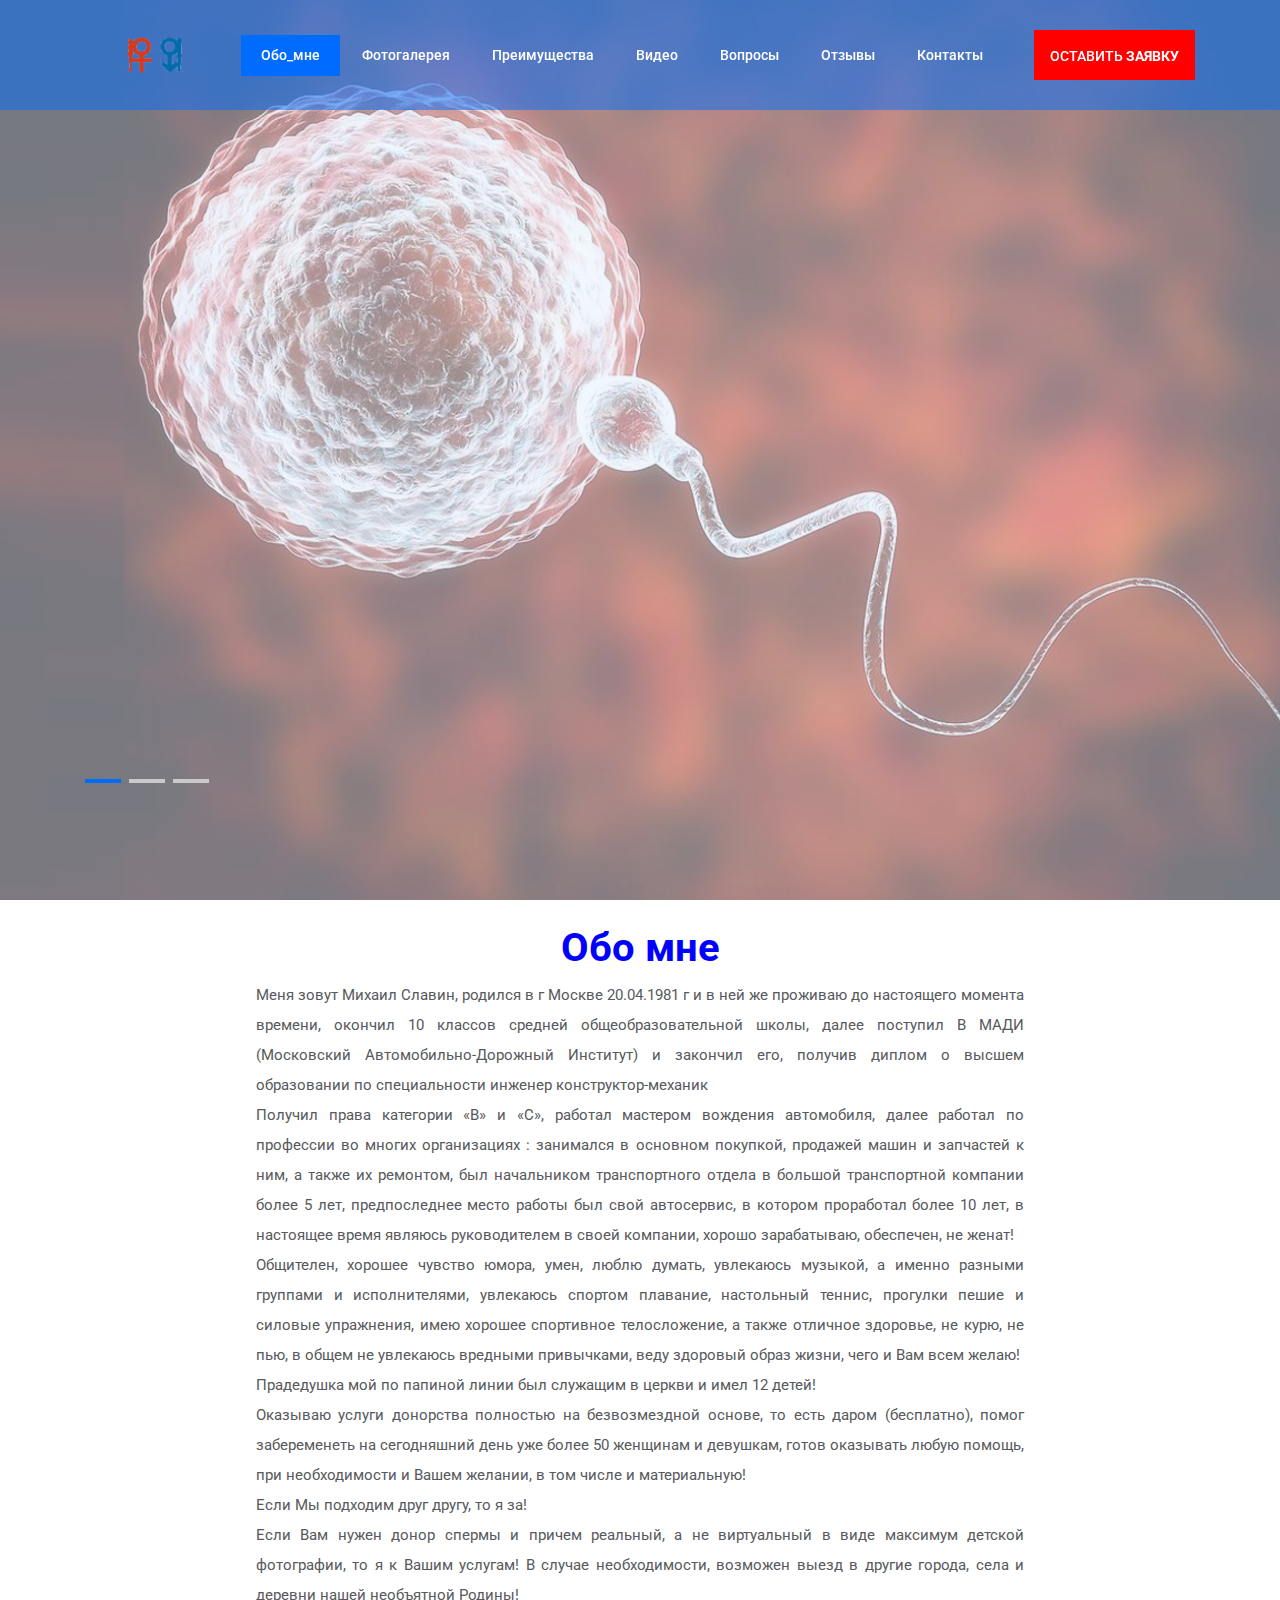
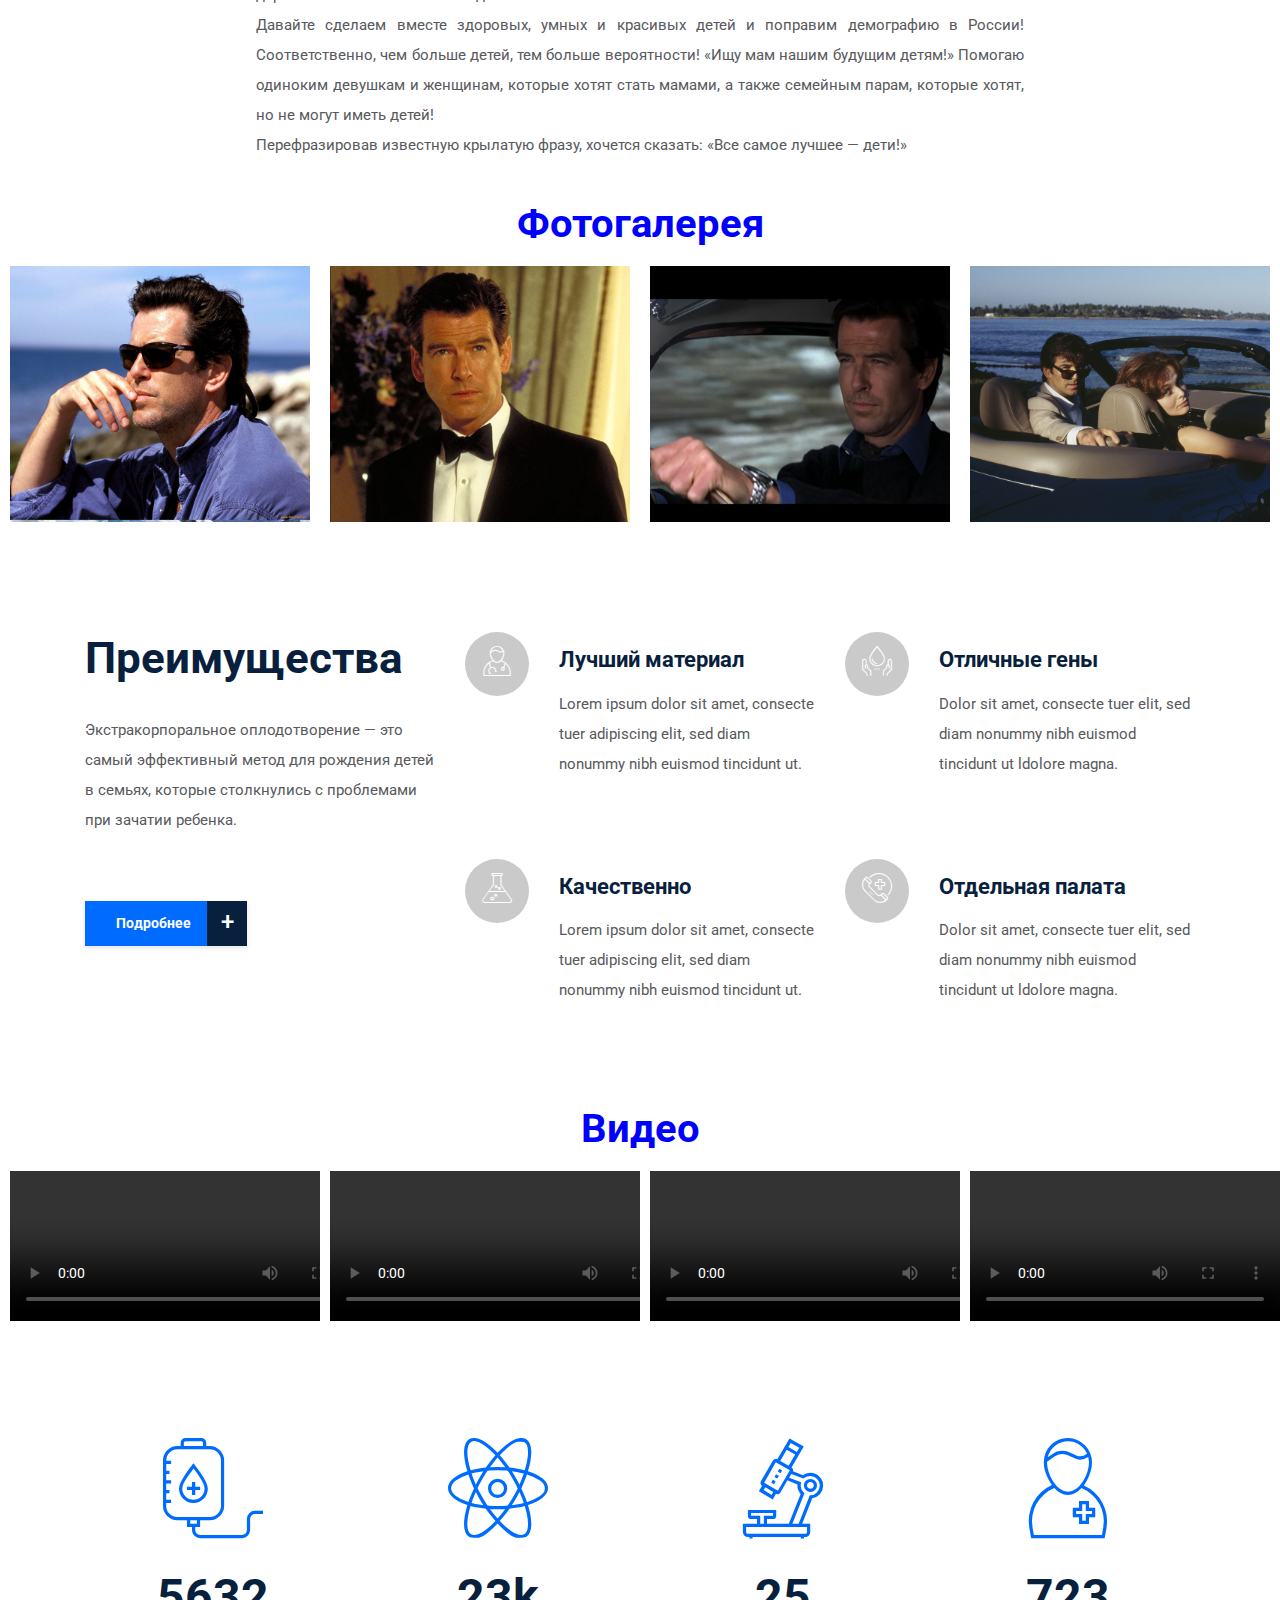
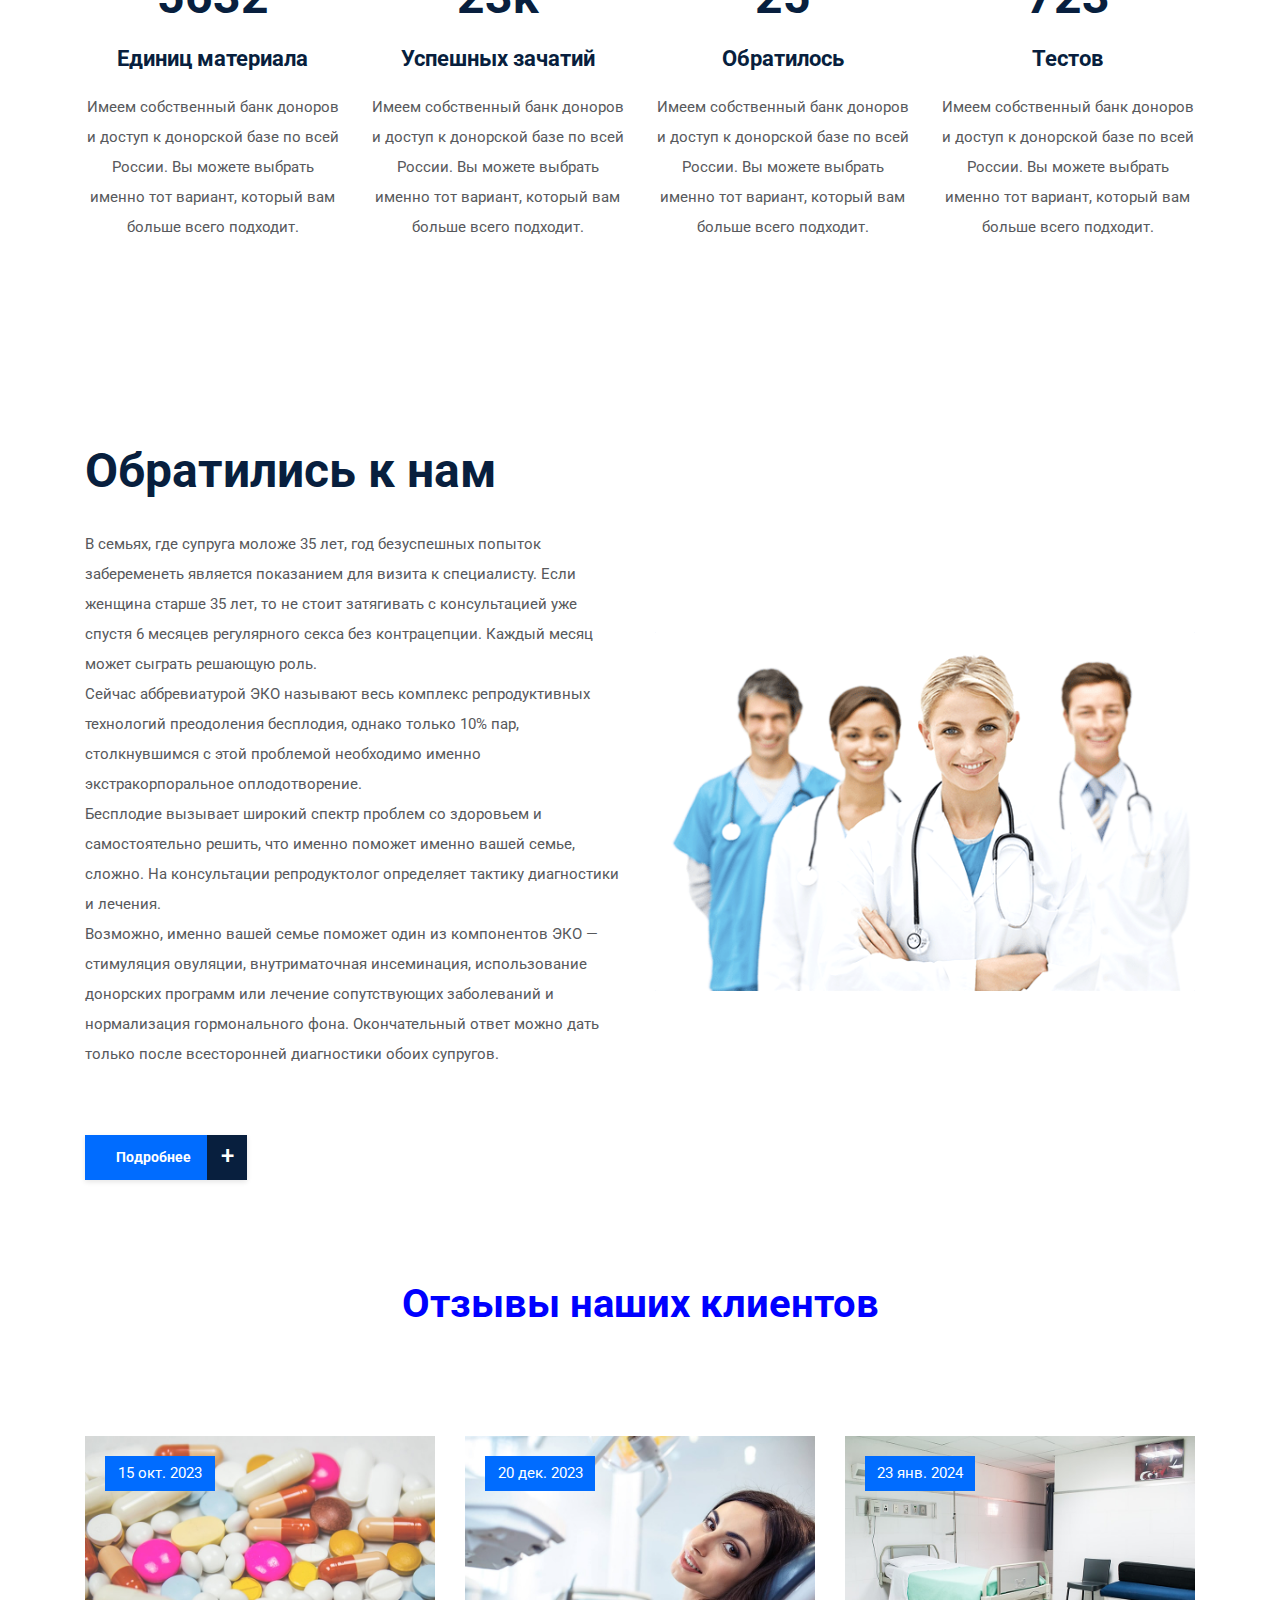
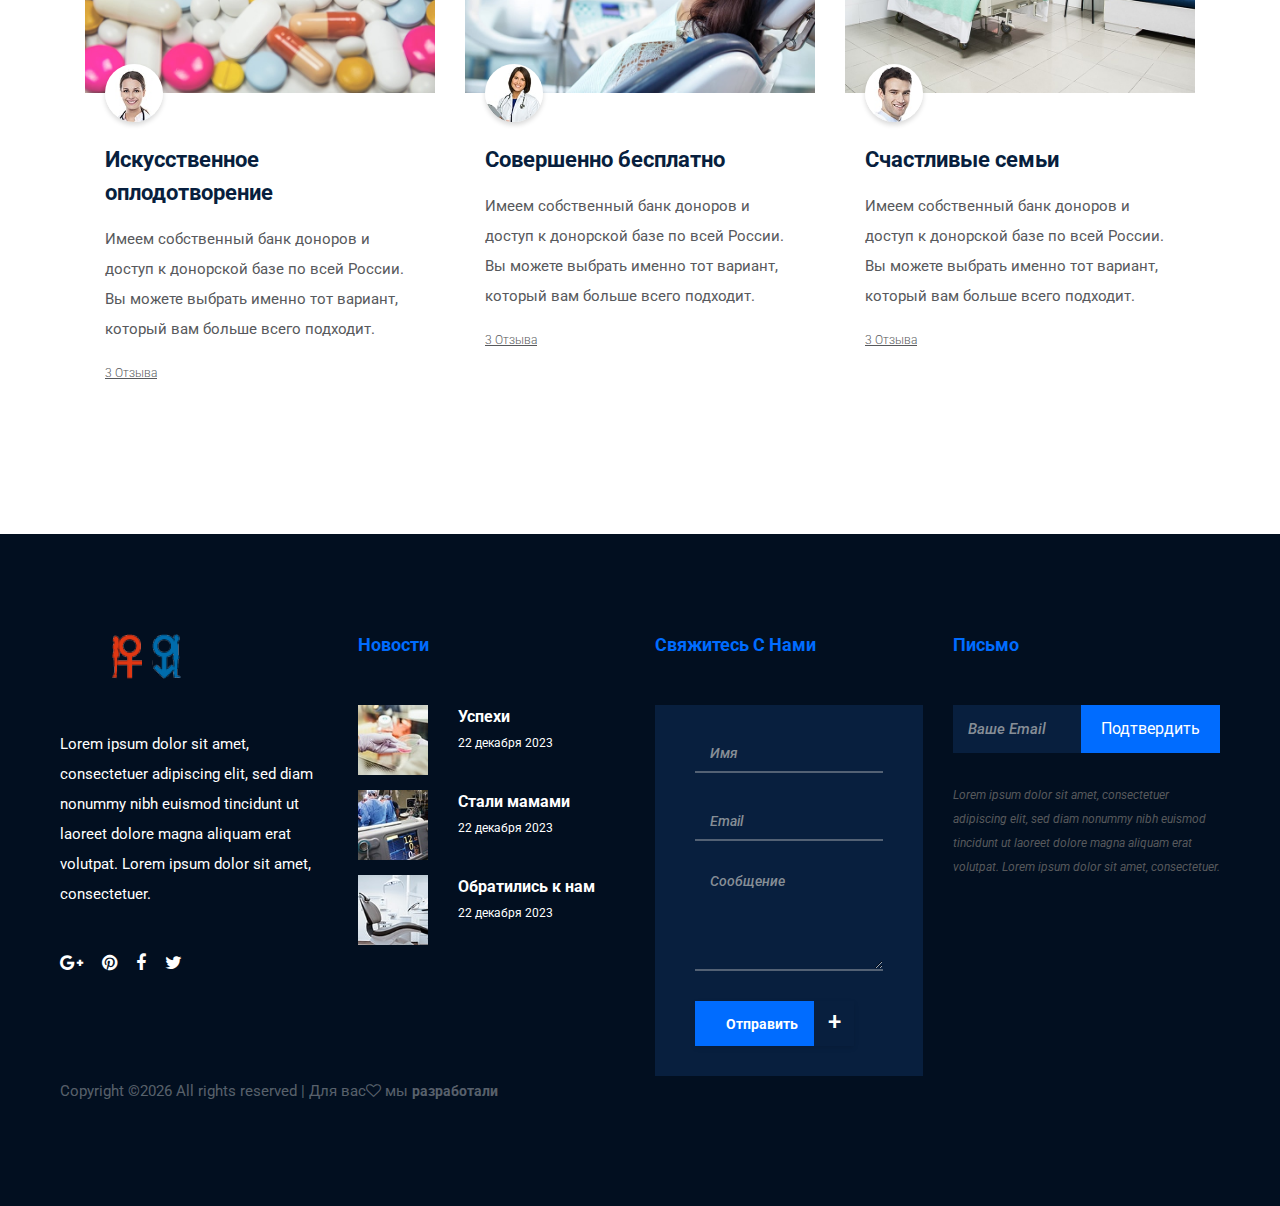
==== commit fd18d08d: "Update index.html" ====
--- a/index.html
+++ b/index.html
@@ -430,7 +430,7 @@
     <!-- Single Gallery Item -->
     <video controls width="400px" class="single-gallery-item" >
         
-            <source src="video/_video_1.mp4">
+            <source src="video/_video_1_New.mpg">
         
         <!--img src="img/bg-img/g1.jpg"  alt="">
         <div class="view-more-btn">
@@ -440,7 +440,7 @@
     
     <!-- Single Gallery Item -->
     <video controls width="400px" class="single-gallery-item" >
-        <source src="video/_video_2.mp4">
+        <source src="video/_video_2_New.mpg4">
 </video>
     <!--div class="single-gallery-item">
         <img src="img/bg-img/g2.jpg" alt="">
@@ -450,7 +450,7 @@
     </div-->
     <!-- Single Gallery Item -->
     <video controls width="400px" class="single-gallery-item" >
-        <source src="video/_video_3.mp4">
+        <source src="video/_video_3_New.mpg">
 </video>
     <!--div class="single-gallery-item">
         <img src="img/bg-img/g3.jpg" alt="">
@@ -461,7 +461,7 @@
 
     <!-- Single Gallery Item -->
     <video controls width="400px" class="single-gallery-item" >
-        <source src="video/_video_4.mp4">
+        <source src="video/_video_4_New.mpg">
 </video>
     <!--div class="single-gallery-item">
         <img src="img/bg-img/g4.jpg" alt="">
@@ -822,4 +822,4 @@
 
 </body>
 
-</html>+</html>
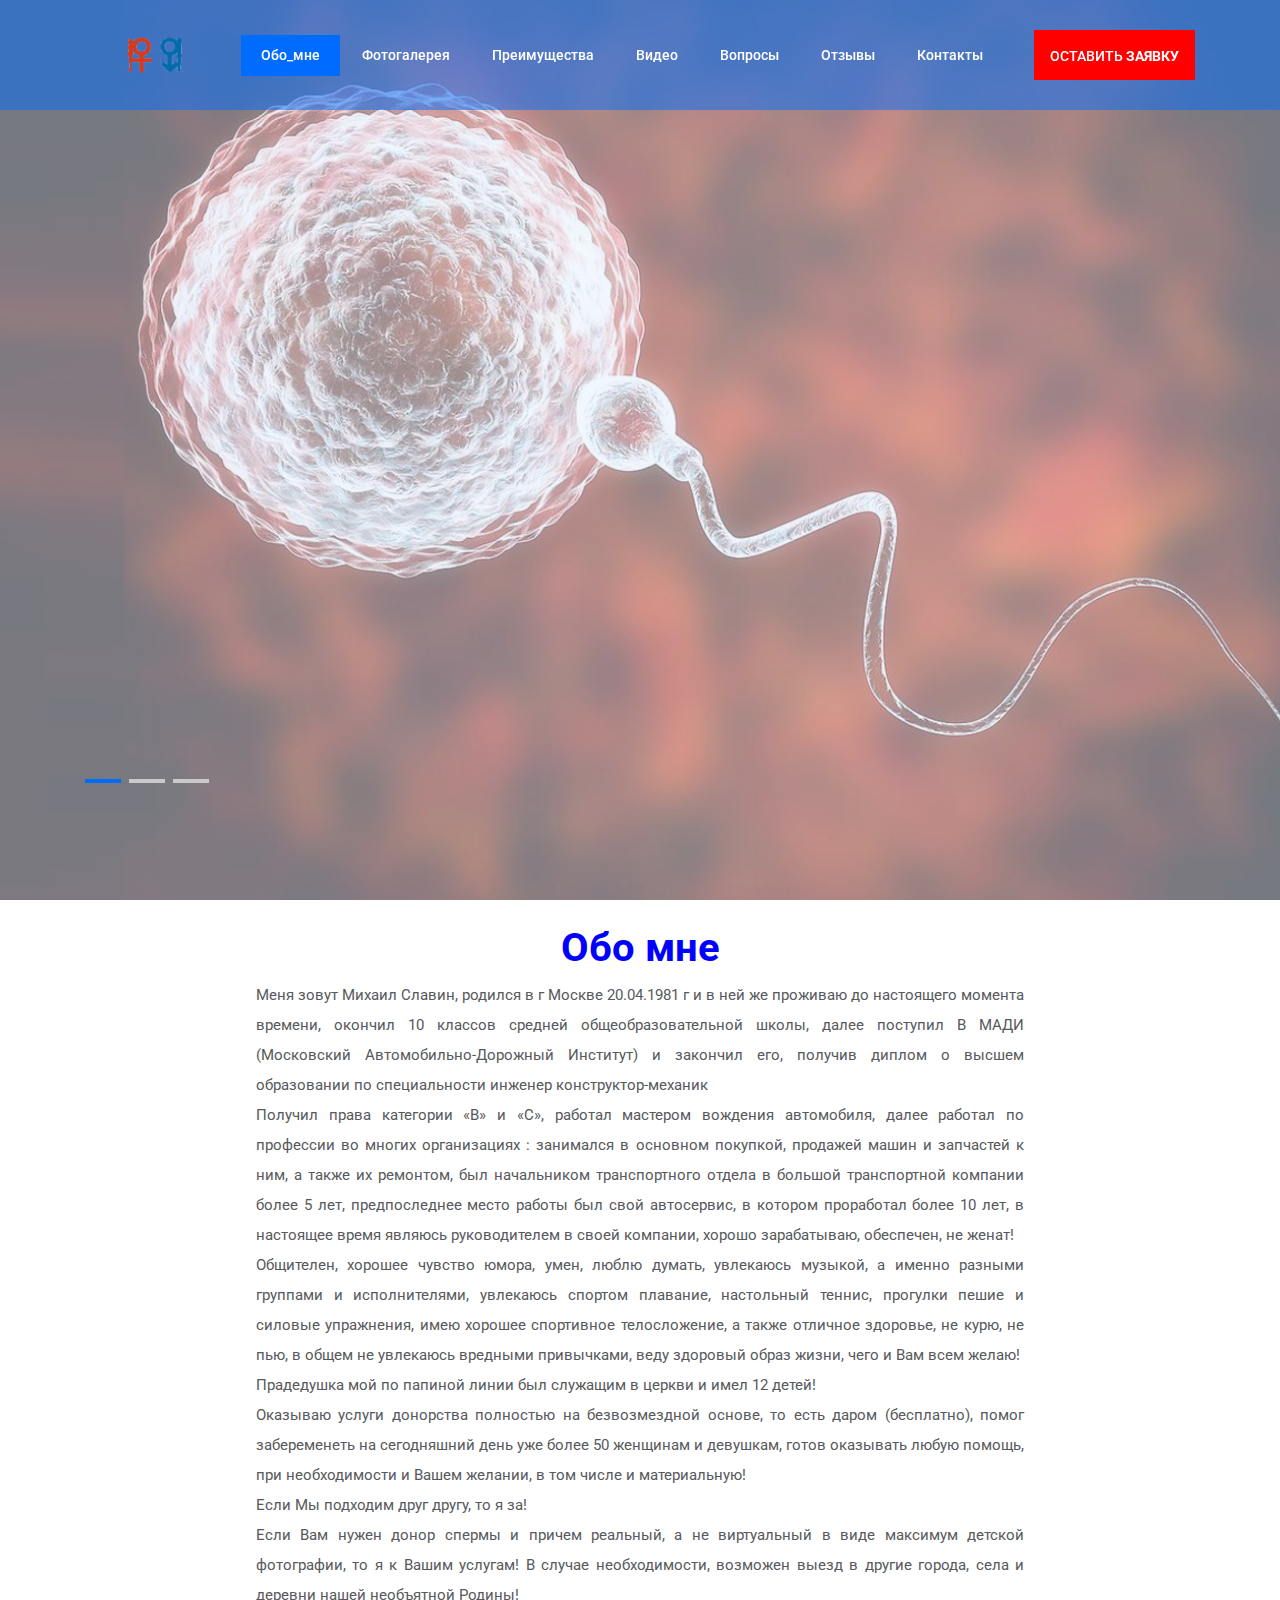
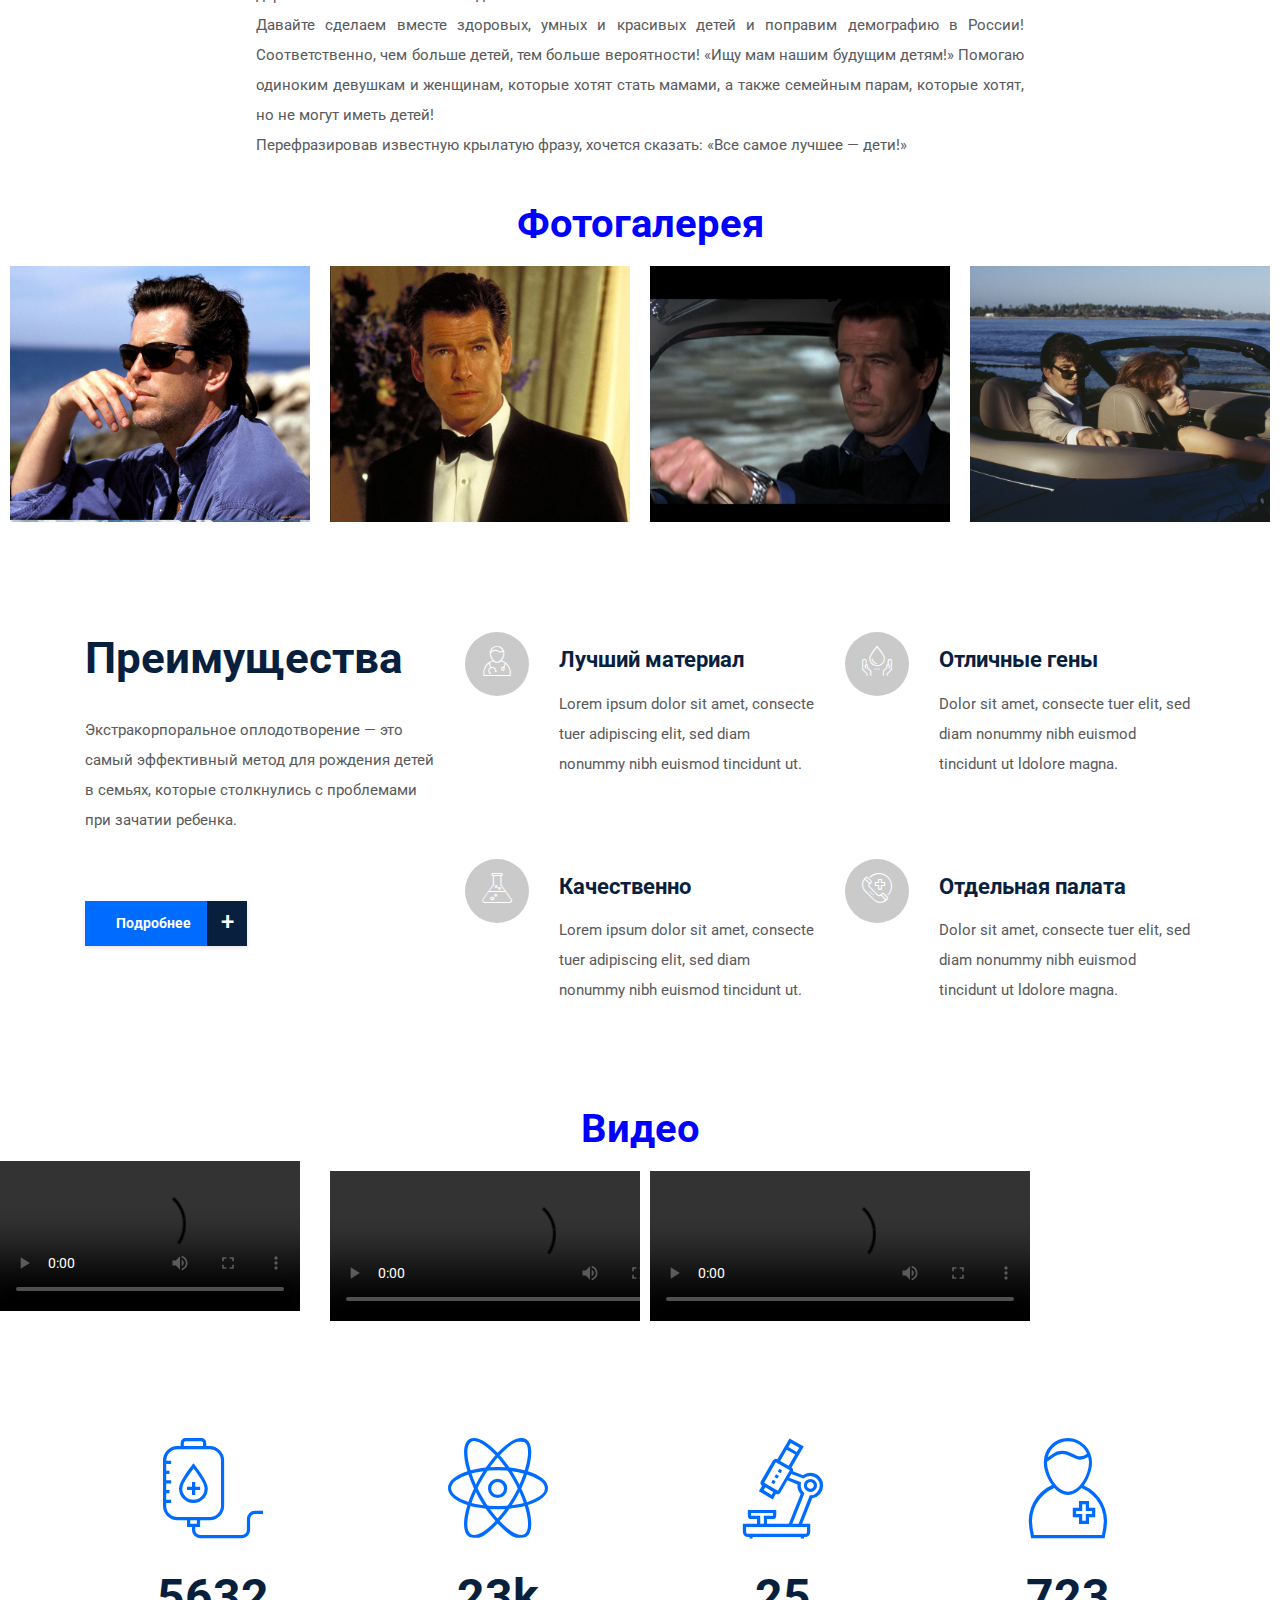
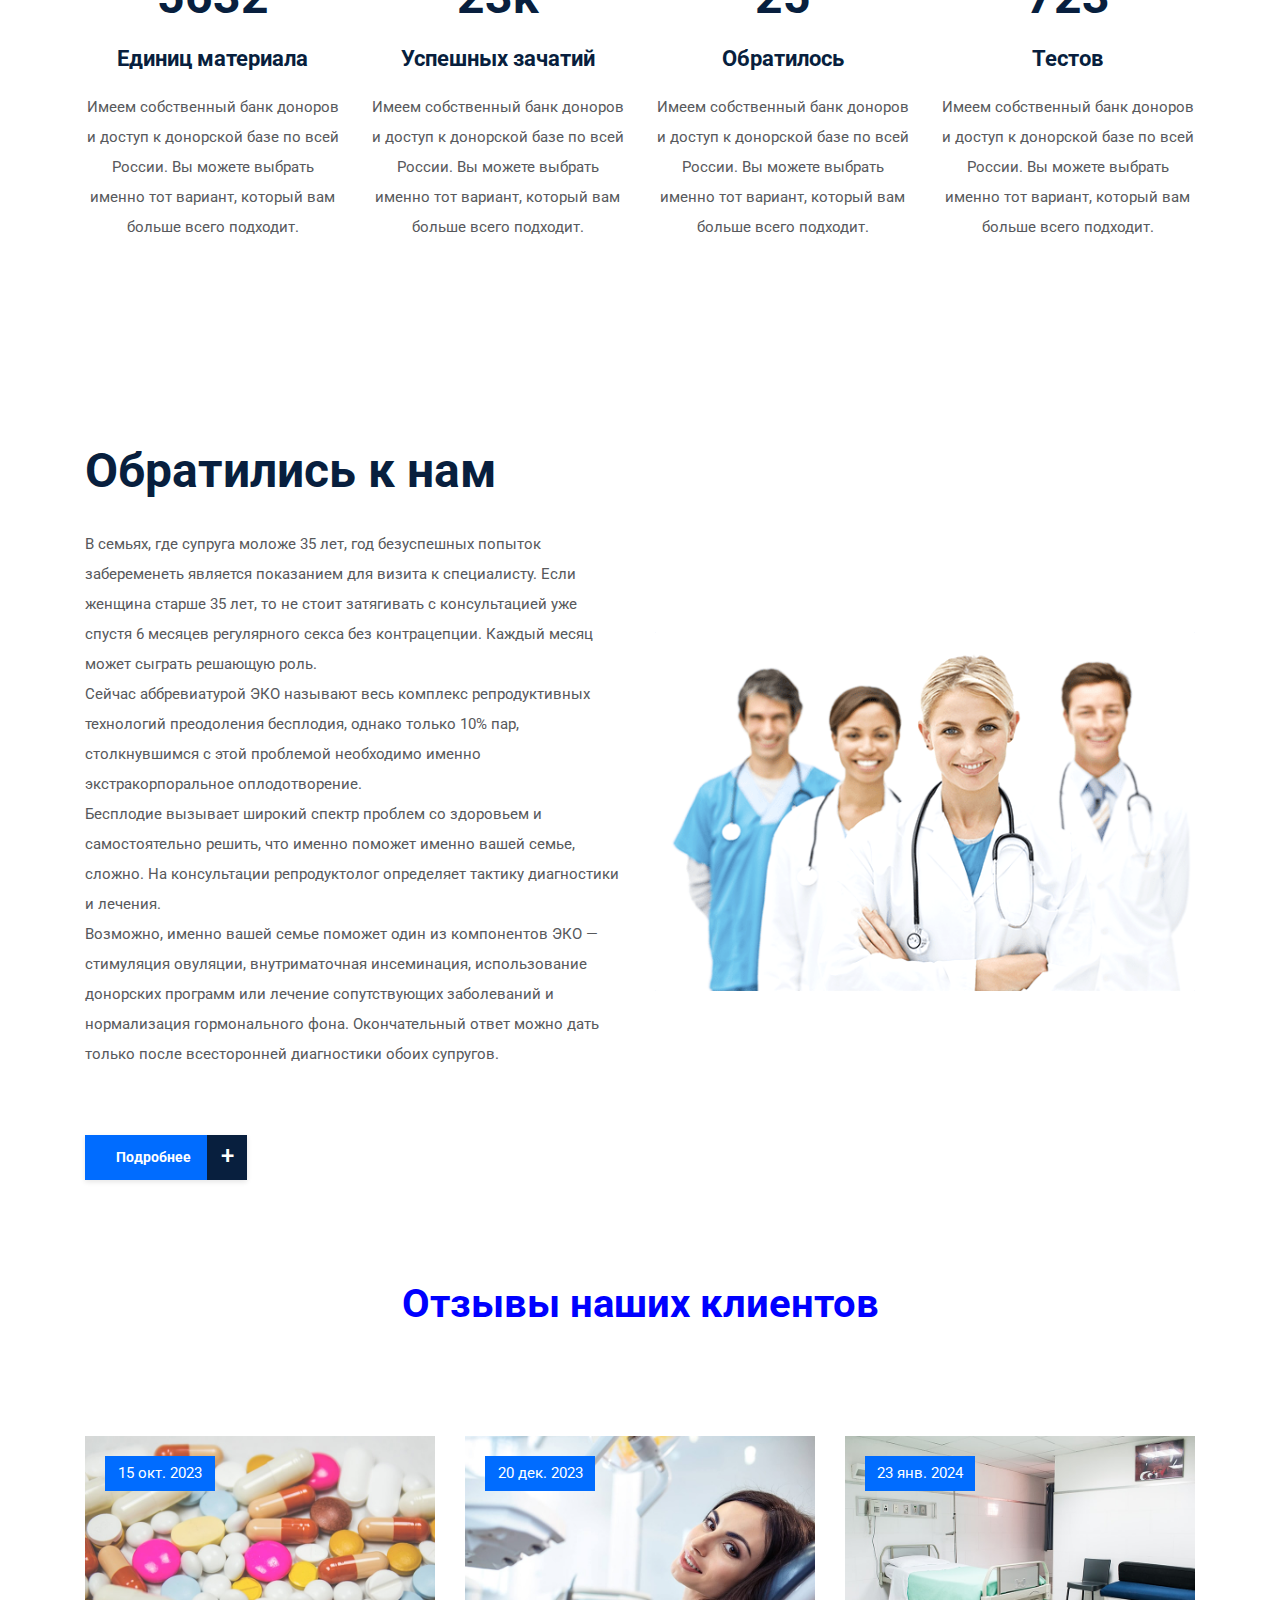
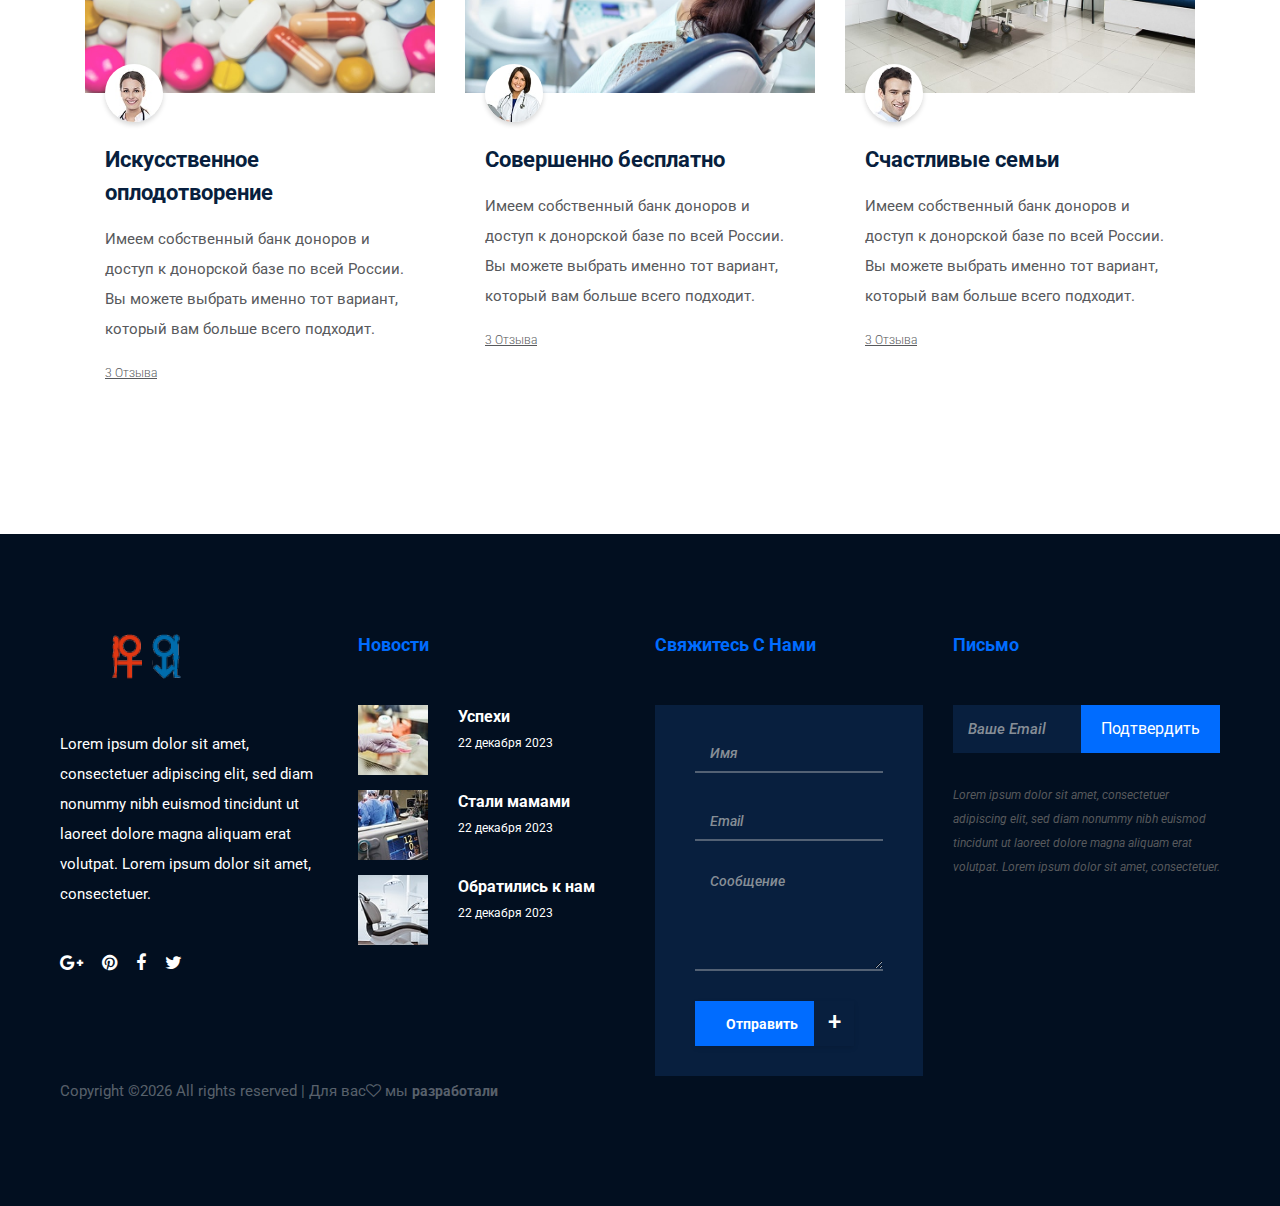
==== commit 64e5aa43: "Update index.html" ====
--- a/index.html
+++ b/index.html
@@ -428,15 +428,9 @@
 <!-- ***** Gallery Area Start (заготовка для фото галереи)***** -->
 <div class="medilife-gallery-area owl-carousel">
     <!-- Single Gallery Item -->
-    <video controls width="400px" class="single-gallery-item" >
-        
-            <source src="video/_video_1_New.mpg">
-        
-        <!--img src="img/bg-img/g1.jpg"  alt="">
-        <div class="view-more-btn">
-            <a href="img/bg-img/g1.jpg" class="btn gallery-img">Подробнее +</a-->
-
-     </video>
+    
+        <video src="video/_video_1_New.mpg" controls class="single-gallery-item></video>
+            
     
     <!-- Single Gallery Item -->
     <video controls width="400px" class="single-gallery-item" >
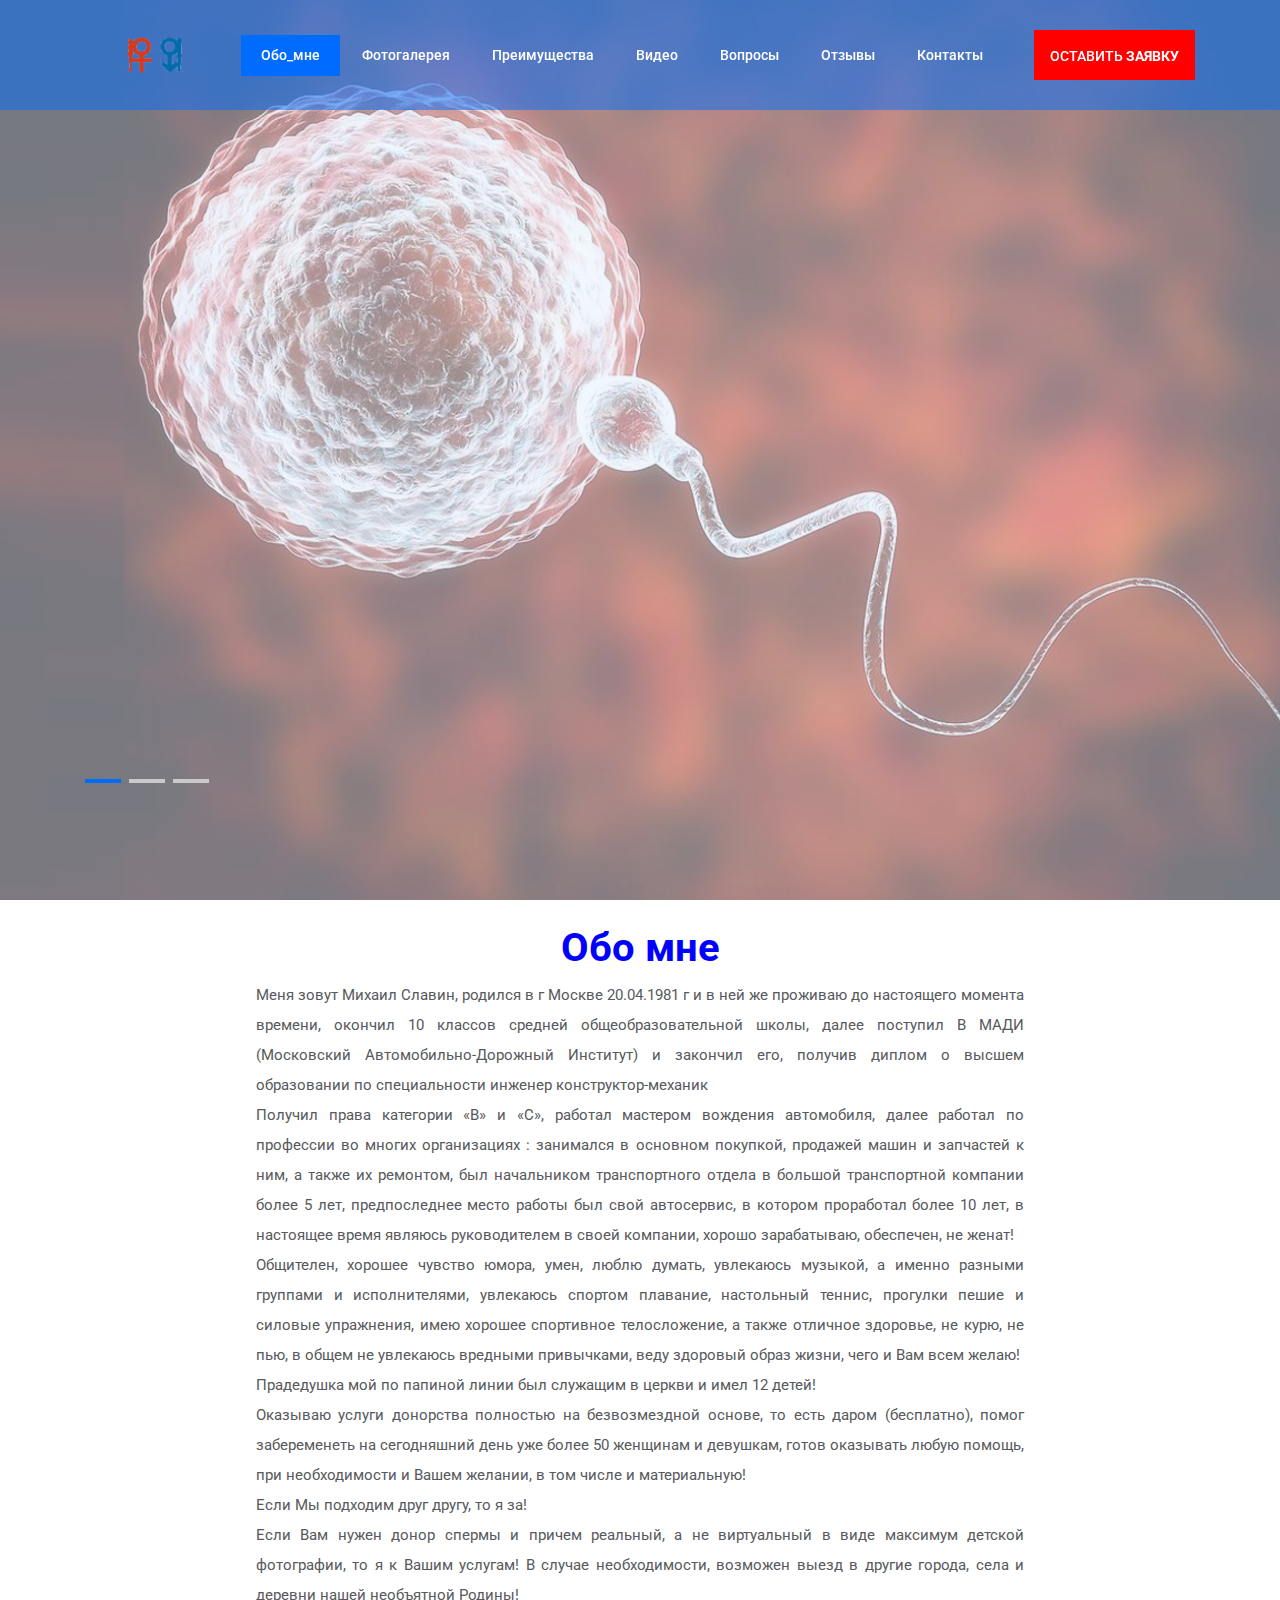
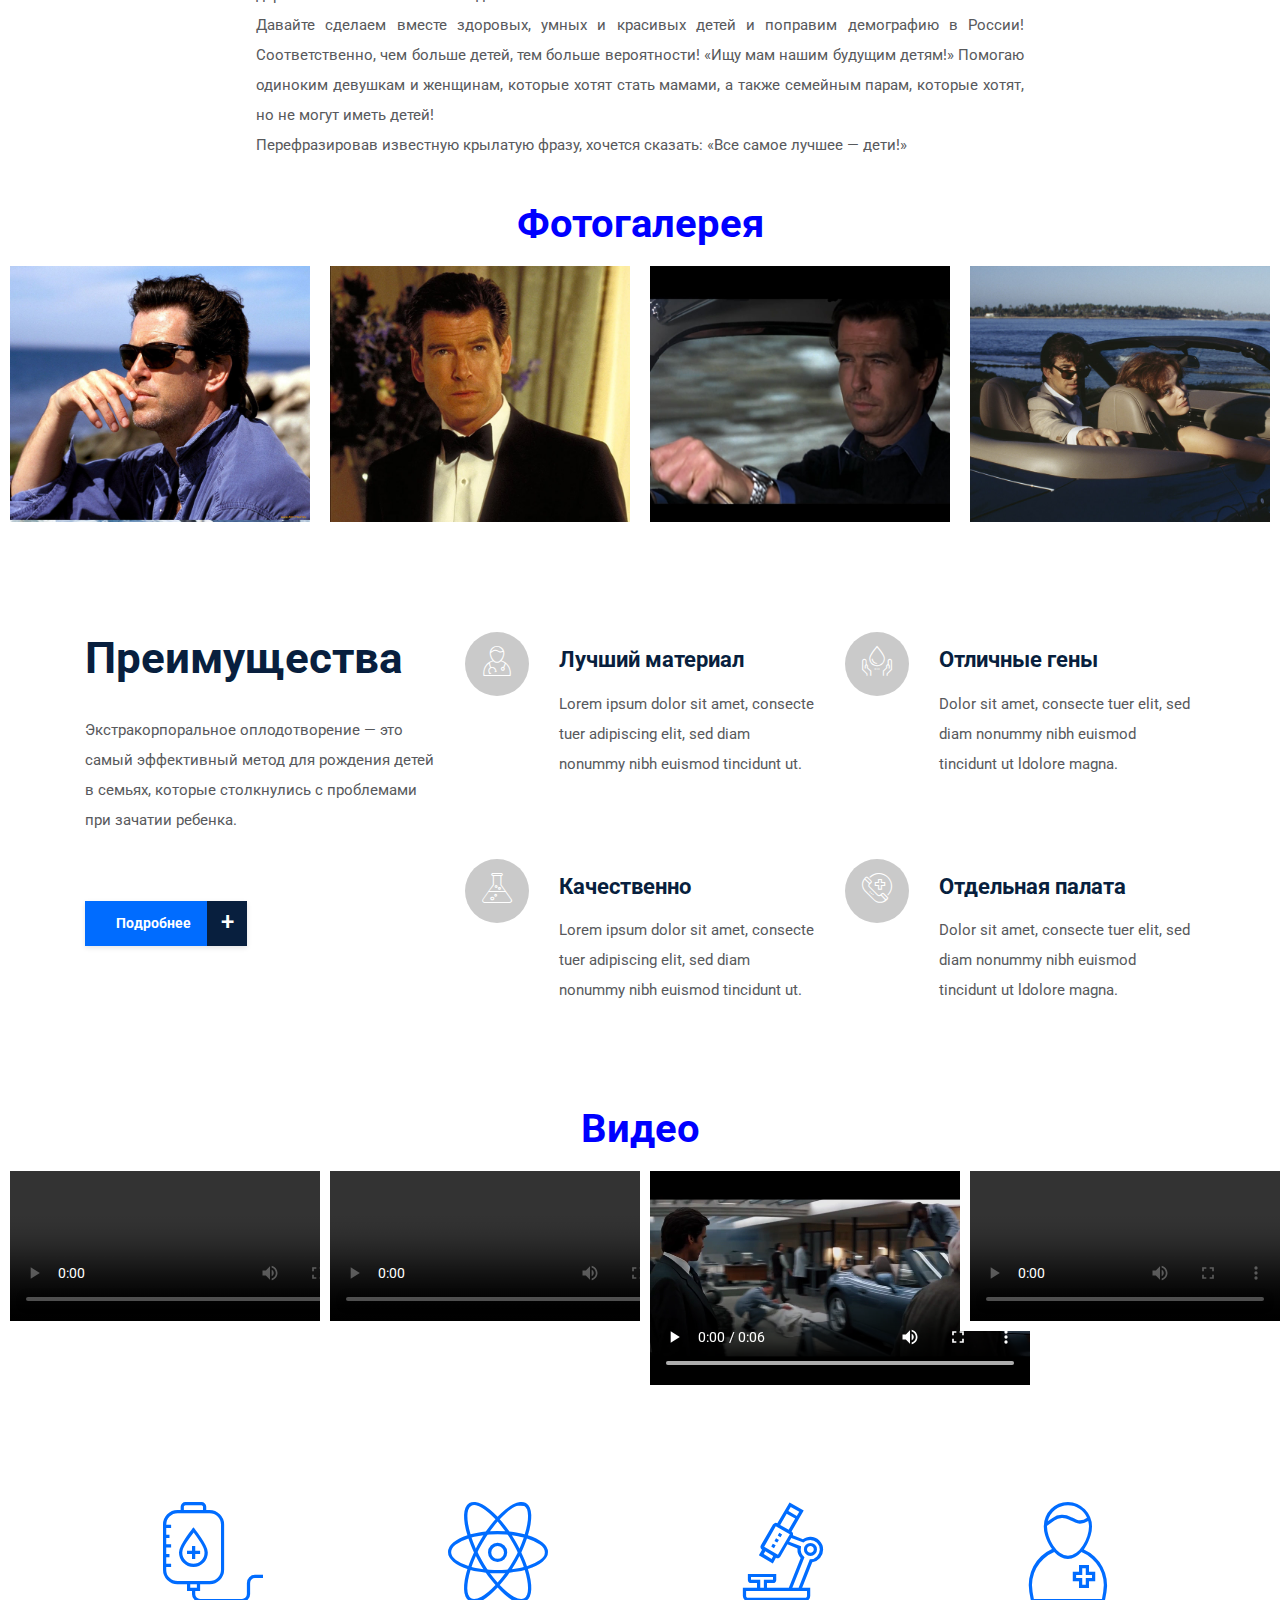
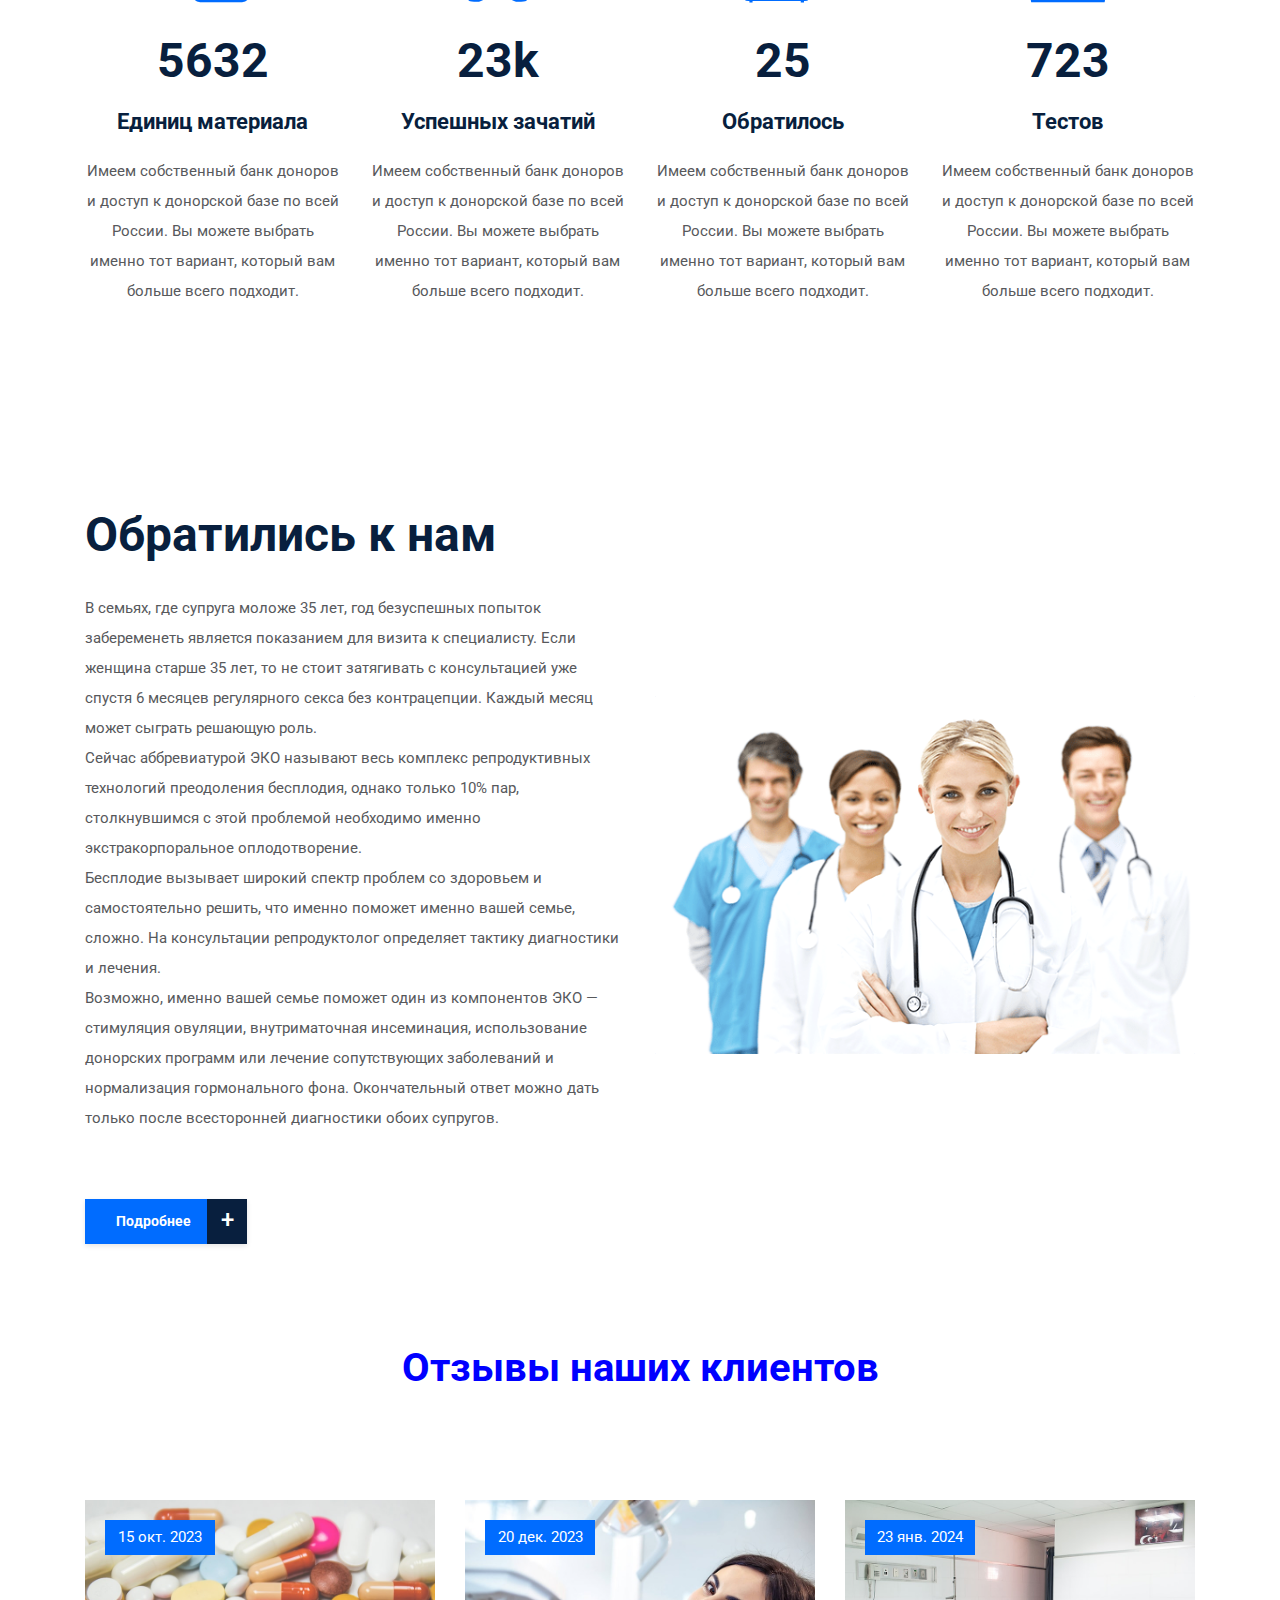
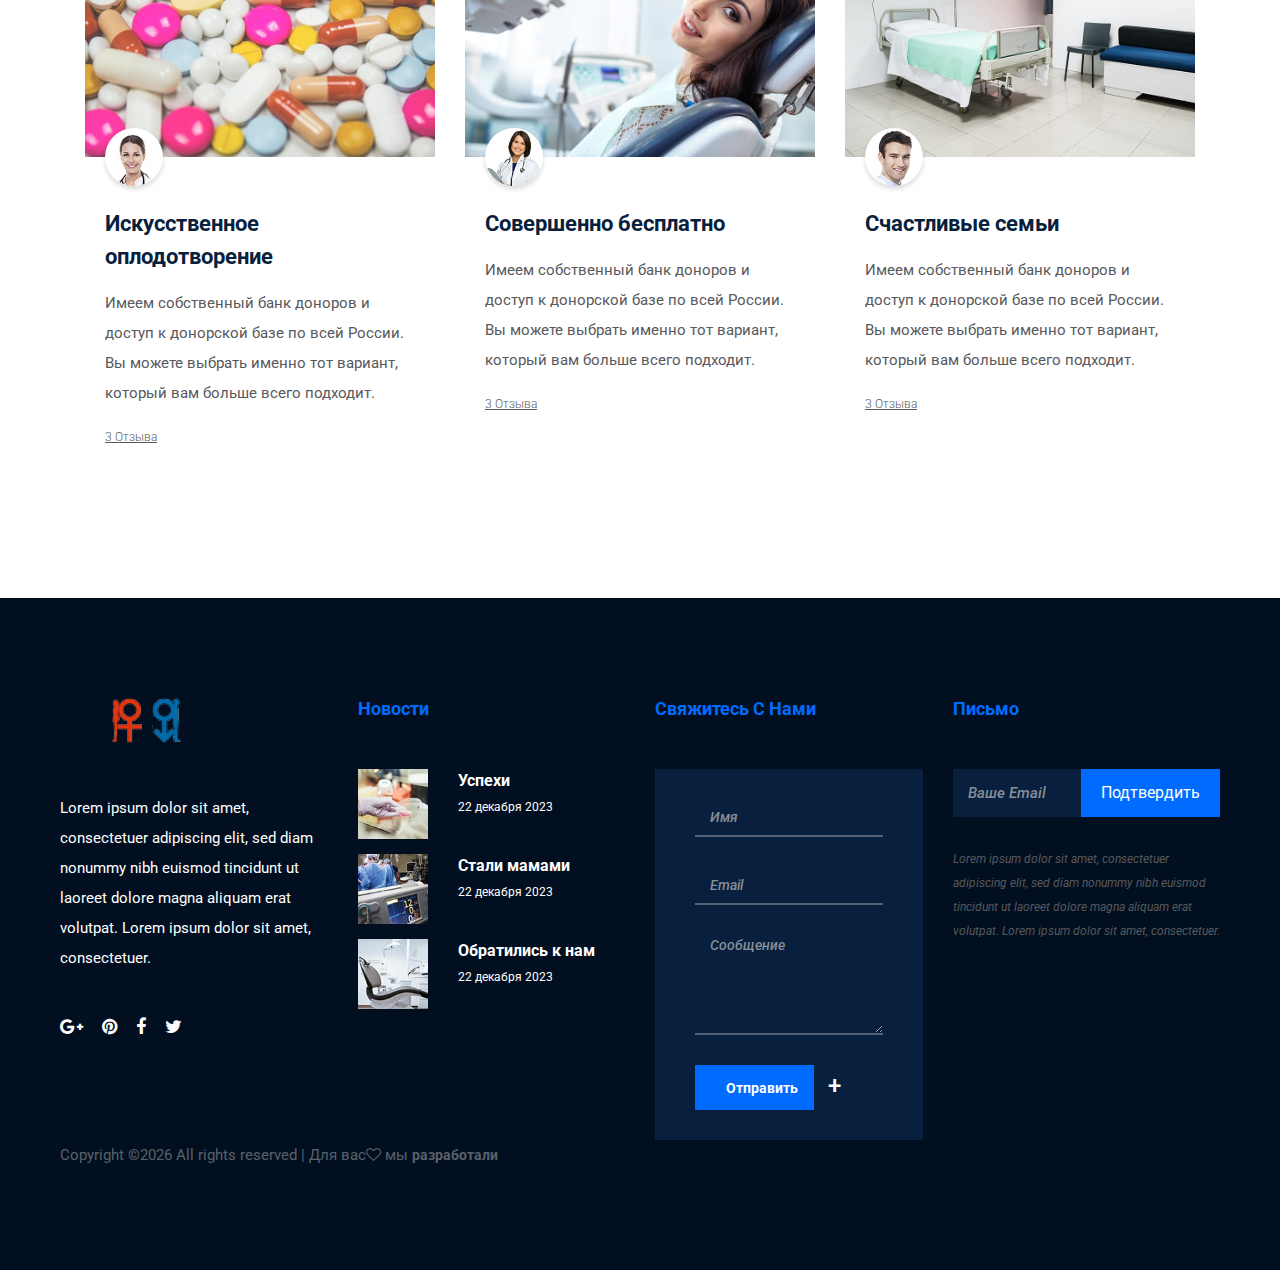
==== commit 506a2d2d: "Add files via upload" ====
--- a/index.html
+++ b/index.html
@@ -428,13 +428,19 @@
 <!-- ***** Gallery Area Start (заготовка для фото галереи)***** -->
 <div class="medilife-gallery-area owl-carousel">
     <!-- Single Gallery Item -->
-    
-        <video src="video/_video_1_New.mpg" controls class="single-gallery-item></video>
-            
+    <video controls width="400px" class="single-gallery-item" >
+        
+            <source src="video/_video_1.mp4">
+        
+        <!--img src="img/bg-img/g1.jpg"  alt="">
+        <div class="view-more-btn">
+            <a href="img/bg-img/g1.jpg" class="btn gallery-img">Подробнее +</a-->
+
+     </video>
     
     <!-- Single Gallery Item -->
     <video controls width="400px" class="single-gallery-item" >
-        <source src="video/_video_2_New.mpg4">
+        <source src="video/_video_2.mp4">
 </video>
     <!--div class="single-gallery-item">
         <img src="img/bg-img/g2.jpg" alt="">
@@ -444,7 +450,7 @@
     </div-->
     <!-- Single Gallery Item -->
     <video controls width="400px" class="single-gallery-item" >
-        <source src="video/_video_3_New.mpg">
+        <source src="video/_video_3.mp4">
 </video>
     <!--div class="single-gallery-item">
         <img src="img/bg-img/g3.jpg" alt="">
@@ -455,7 +461,7 @@
 
     <!-- Single Gallery Item -->
     <video controls width="400px" class="single-gallery-item" >
-        <source src="video/_video_4_New.mpg">
+        <source src="video/_video_4.mp4">
 </video>
     <!--div class="single-gallery-item">
         <img src="img/bg-img/g4.jpg" alt="">
@@ -816,4 +822,4 @@
 
 </body>
 
-</html>
+</html>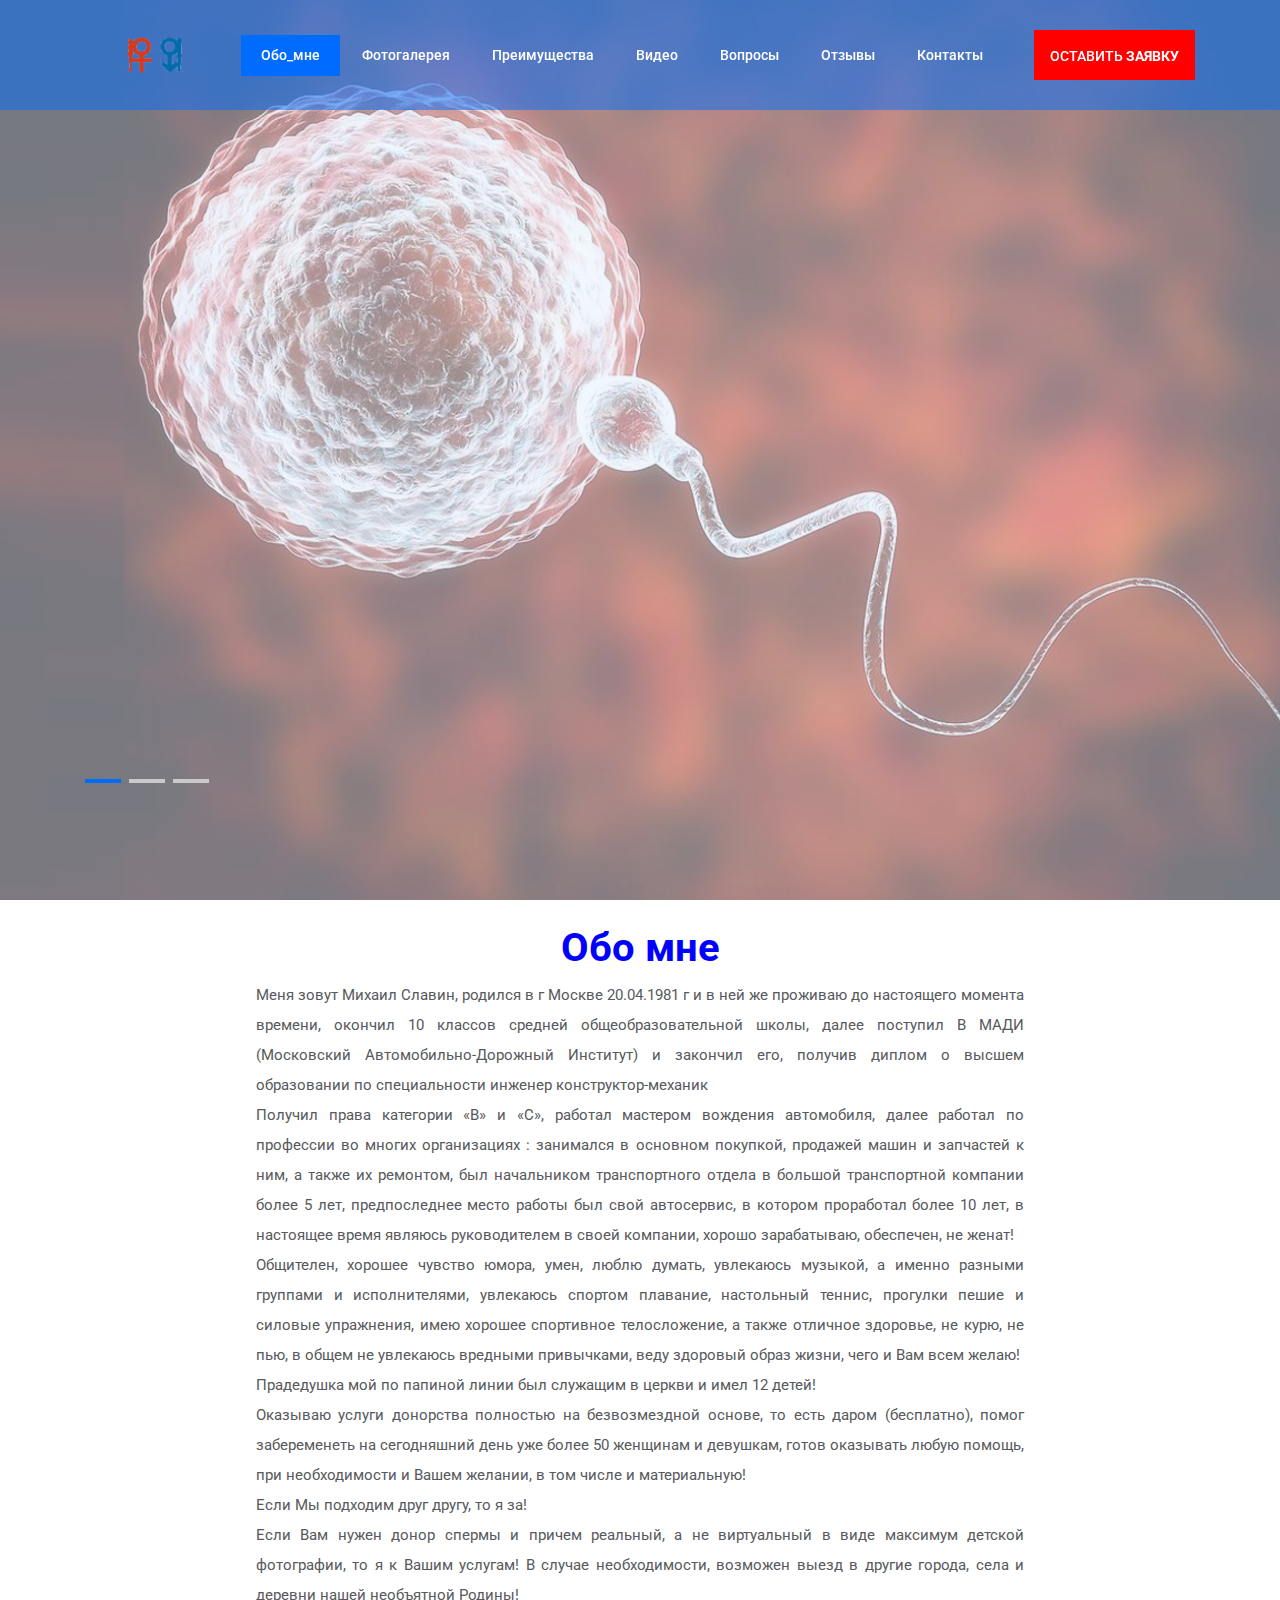
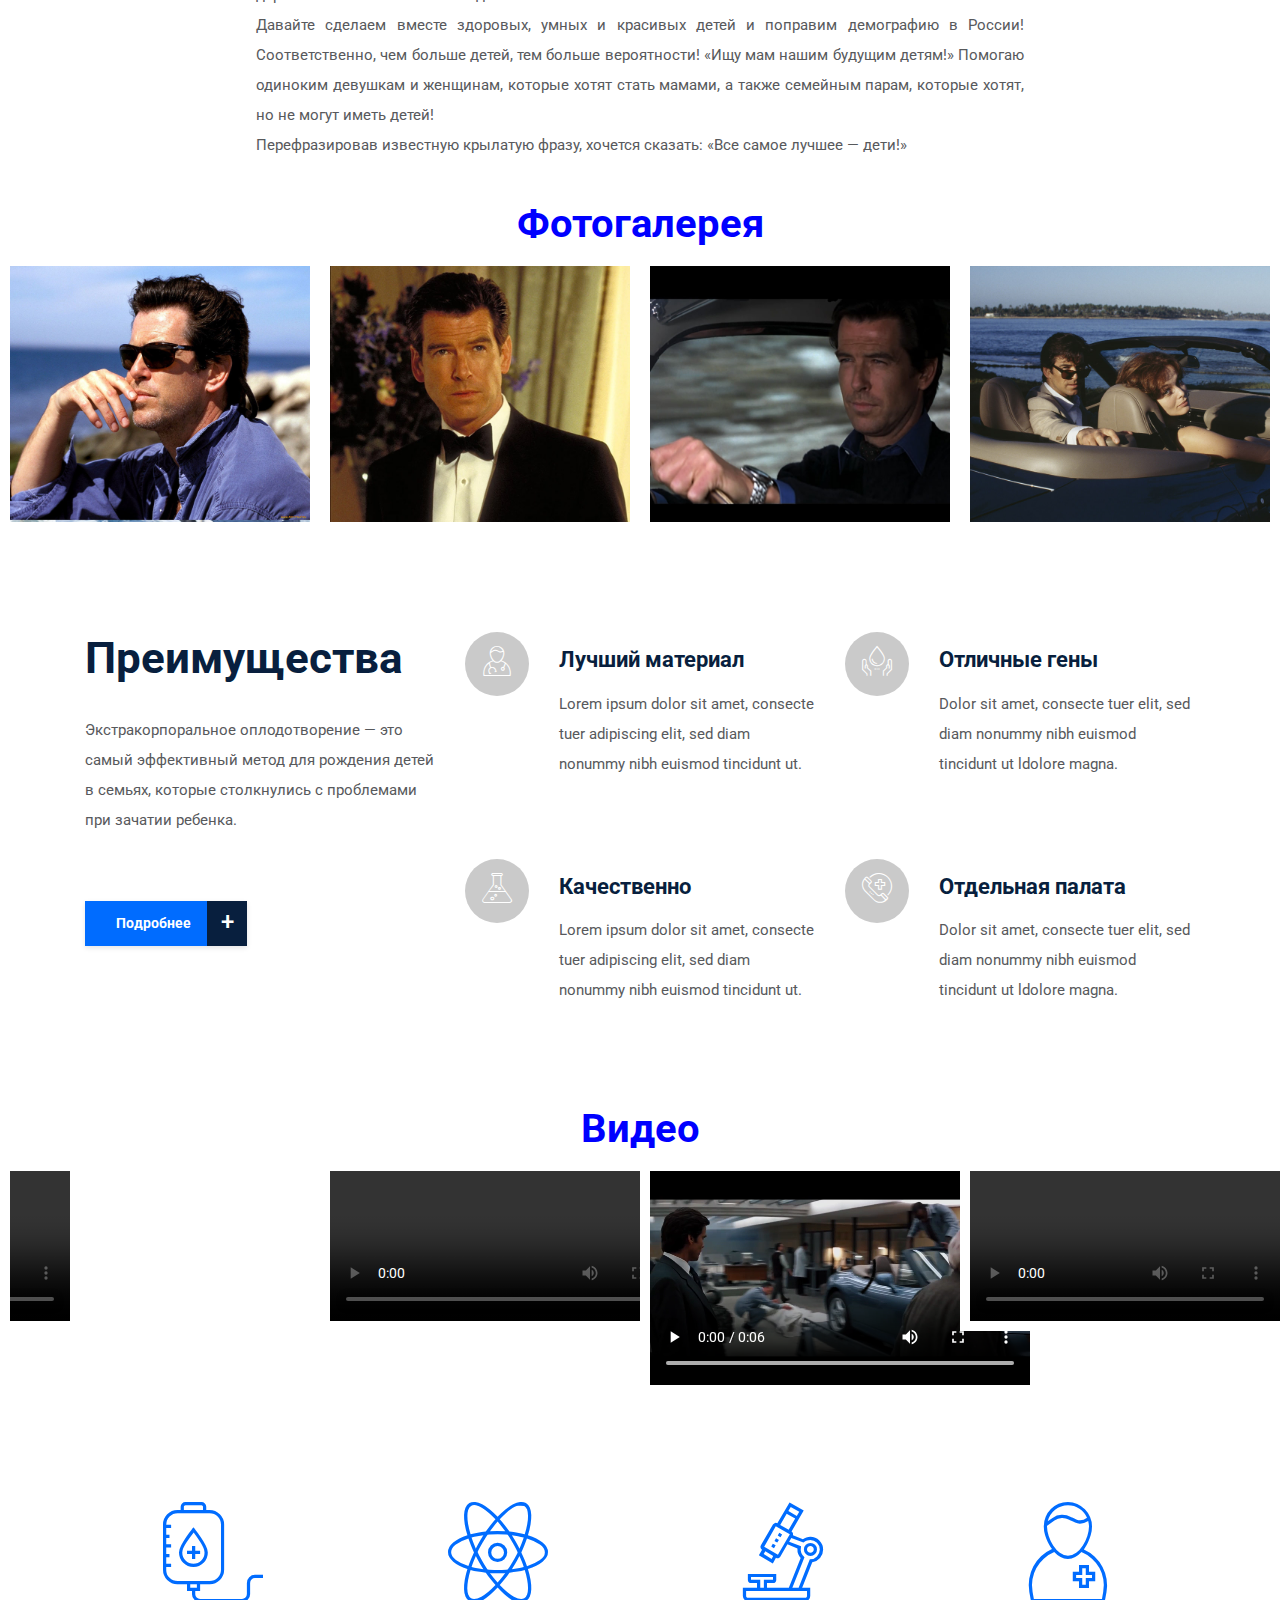
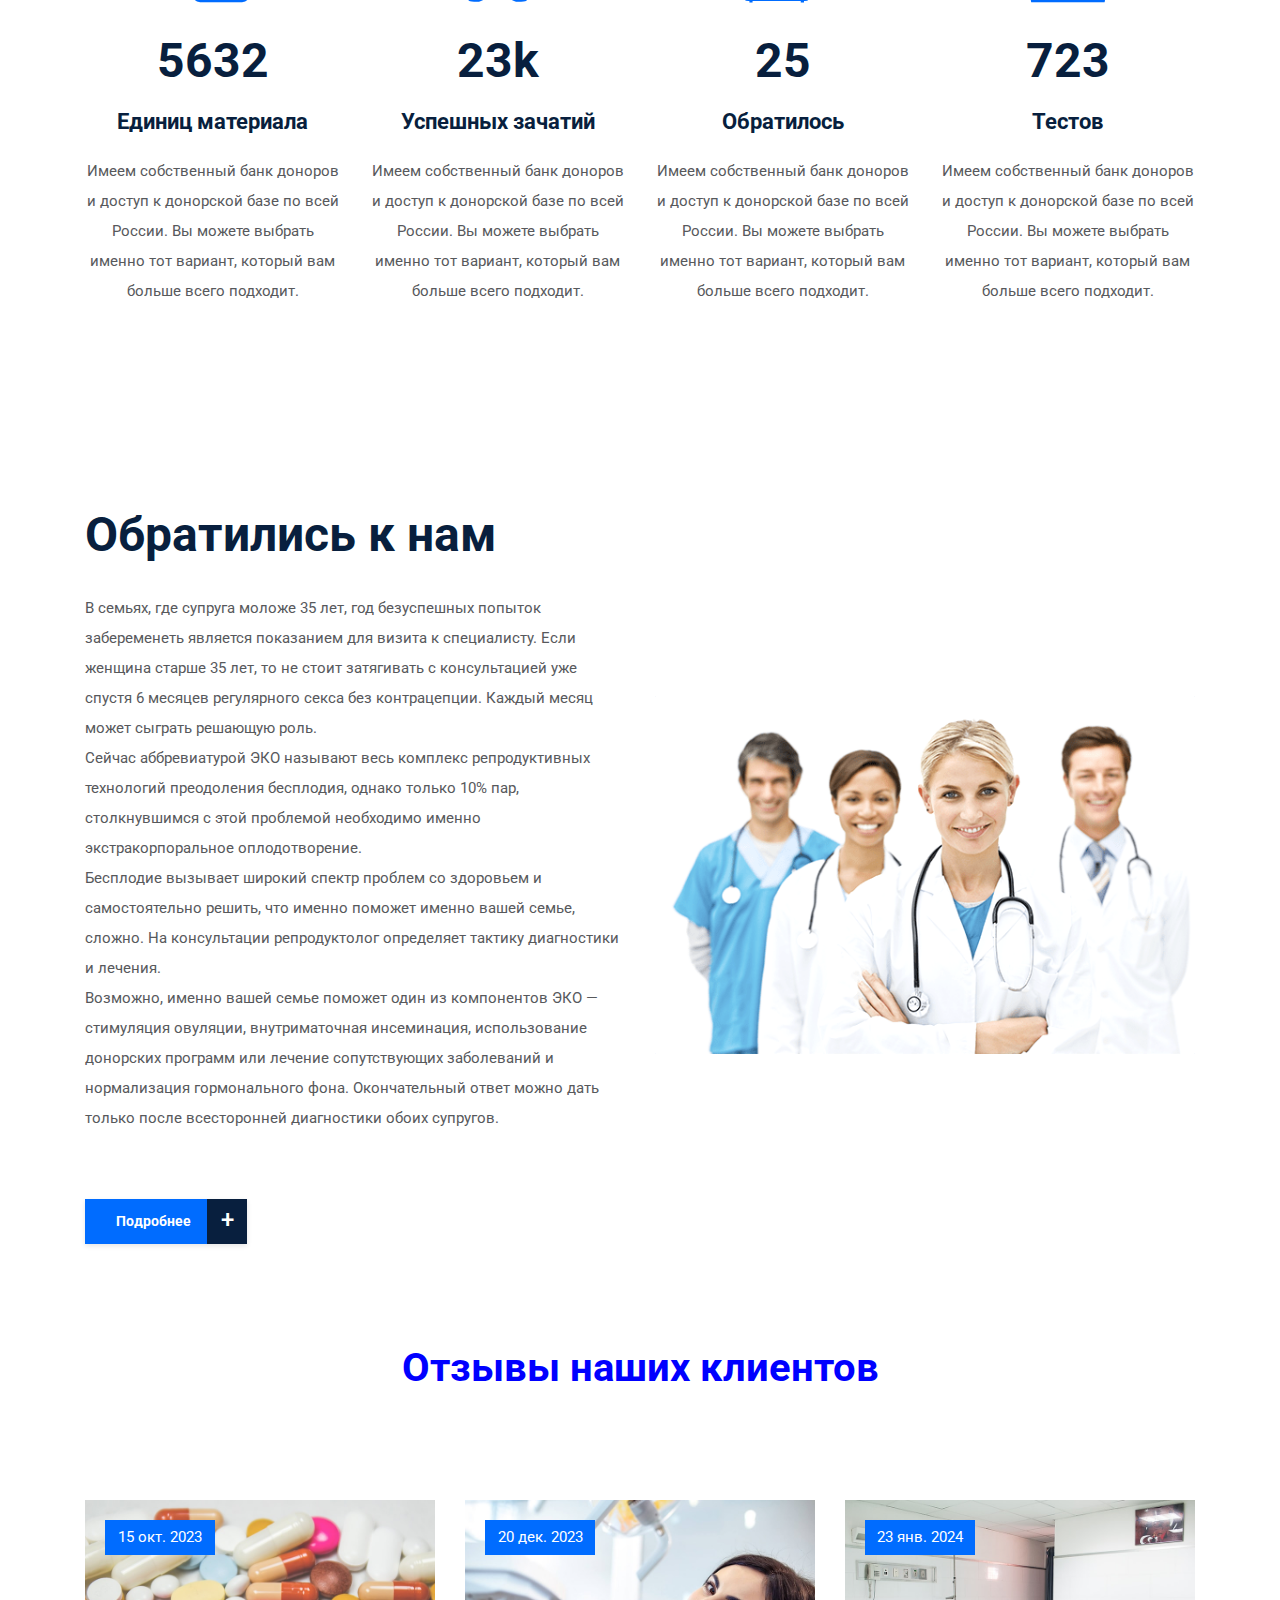
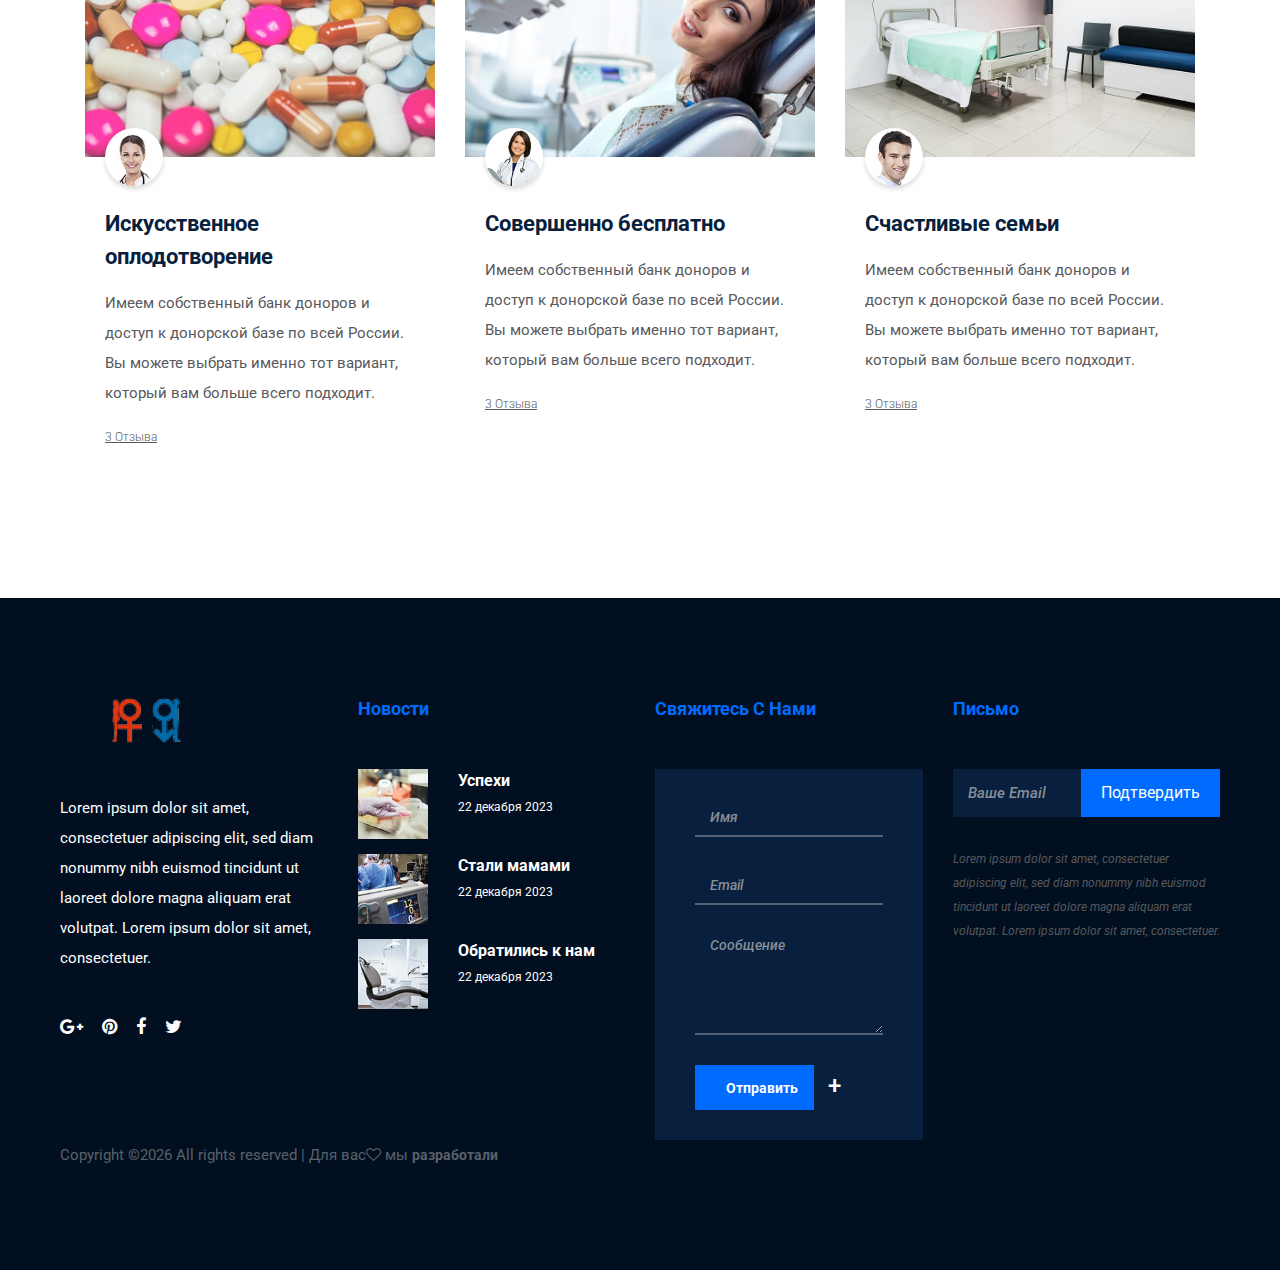
==== commit 83a66719: "Update index.html" ====
--- a/index.html
+++ b/index.html
@@ -428,15 +428,11 @@
 <!-- ***** Gallery Area Start (заготовка для фото галереи)***** -->
 <div class="medilife-gallery-area owl-carousel">
     <!-- Single Gallery Item -->
-    <video controls width="400px" class="single-gallery-item" >
-        
-            <source src="video/_video_1.mp4">
-        
-        <!--img src="img/bg-img/g1.jpg"  alt="">
-        <div class="view-more-btn">
-            <a href="img/bg-img/g1.jpg" class="btn gallery-img">Подробнее +</a-->
-
-     </video>
+        <iframe width="400px" class="single-gallery-item" src="https://www.youtube.com/embed/iA0y4SLwffk" title="YouTube video player" frameborder="0" allow="accelerometer; autoplay; clipboard-write; encrypted-media; gyroscope; picture-in-picture; web-share" allowfullscreen>
+    
+        </iframe>
+
+    
     
     <!-- Single Gallery Item -->
     <video controls width="400px" class="single-gallery-item" >
@@ -822,4 +818,4 @@
 
 </body>
 
-</html>+</html>
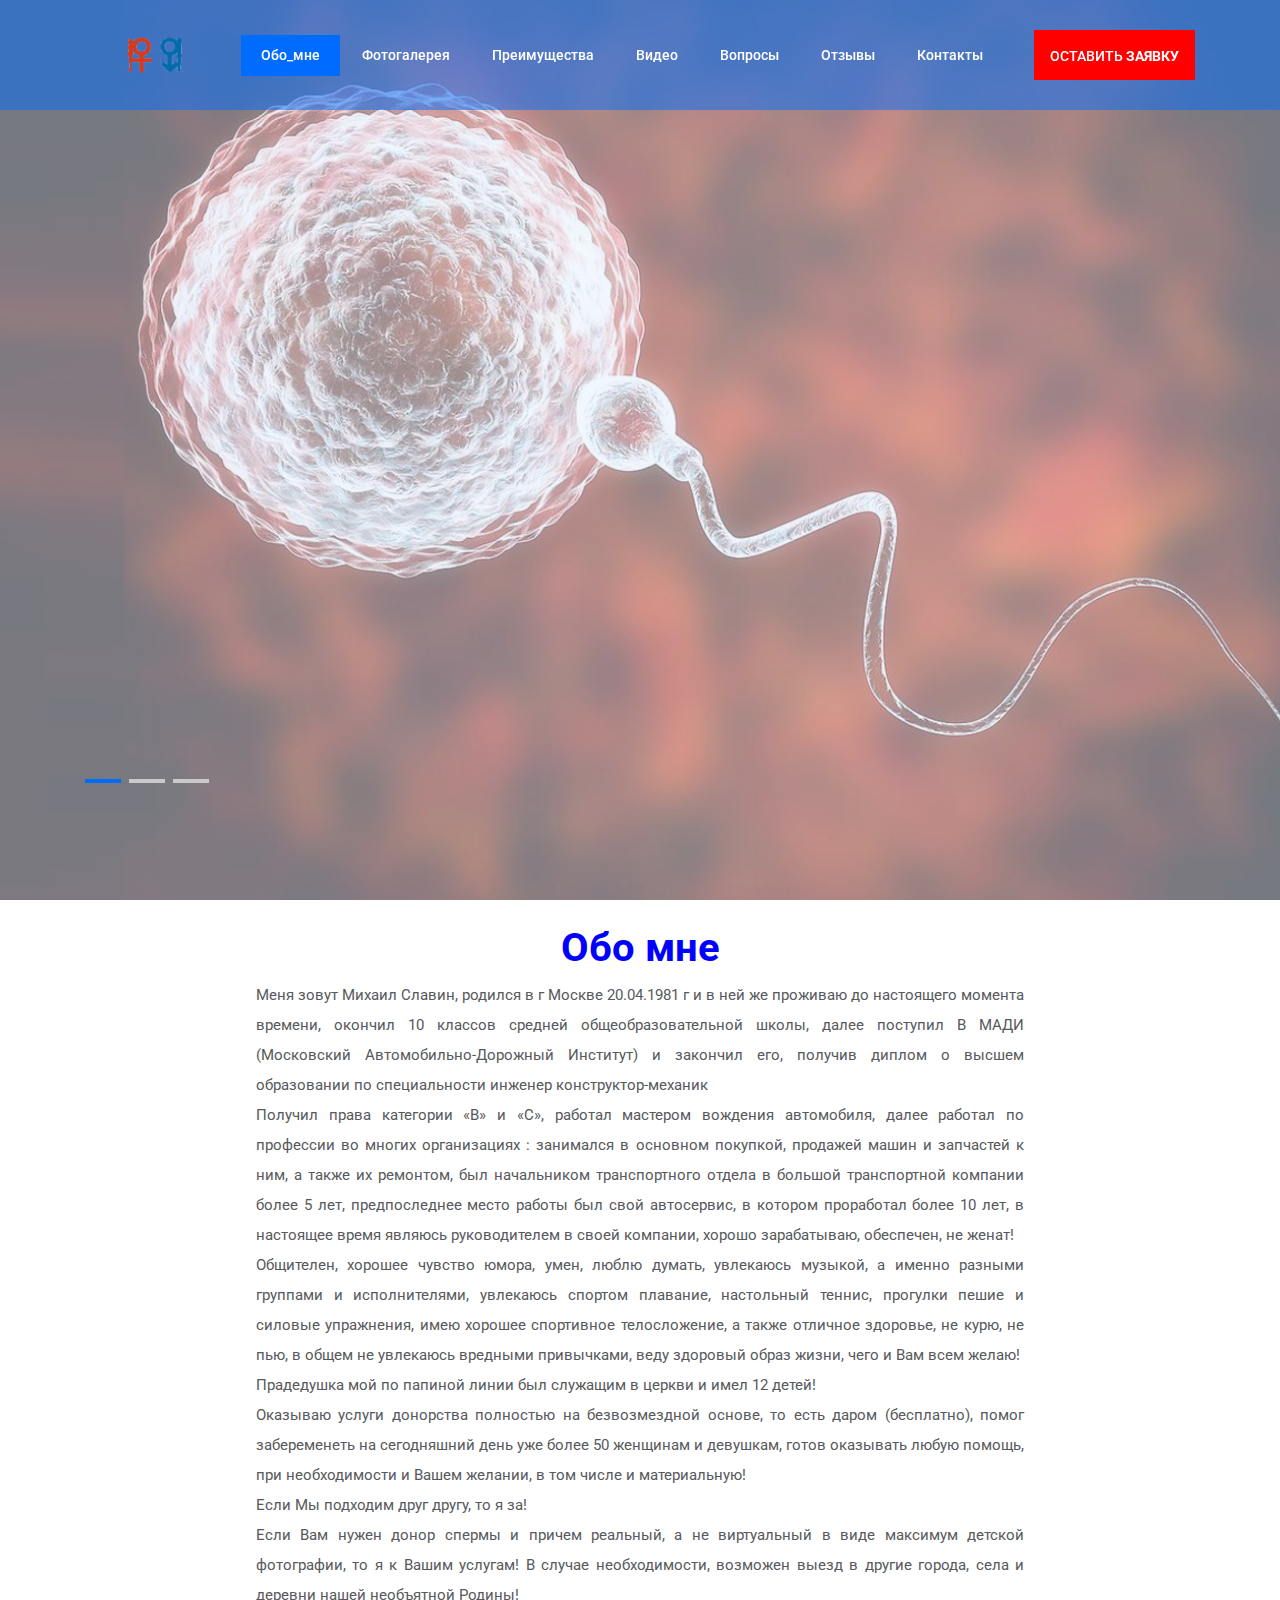
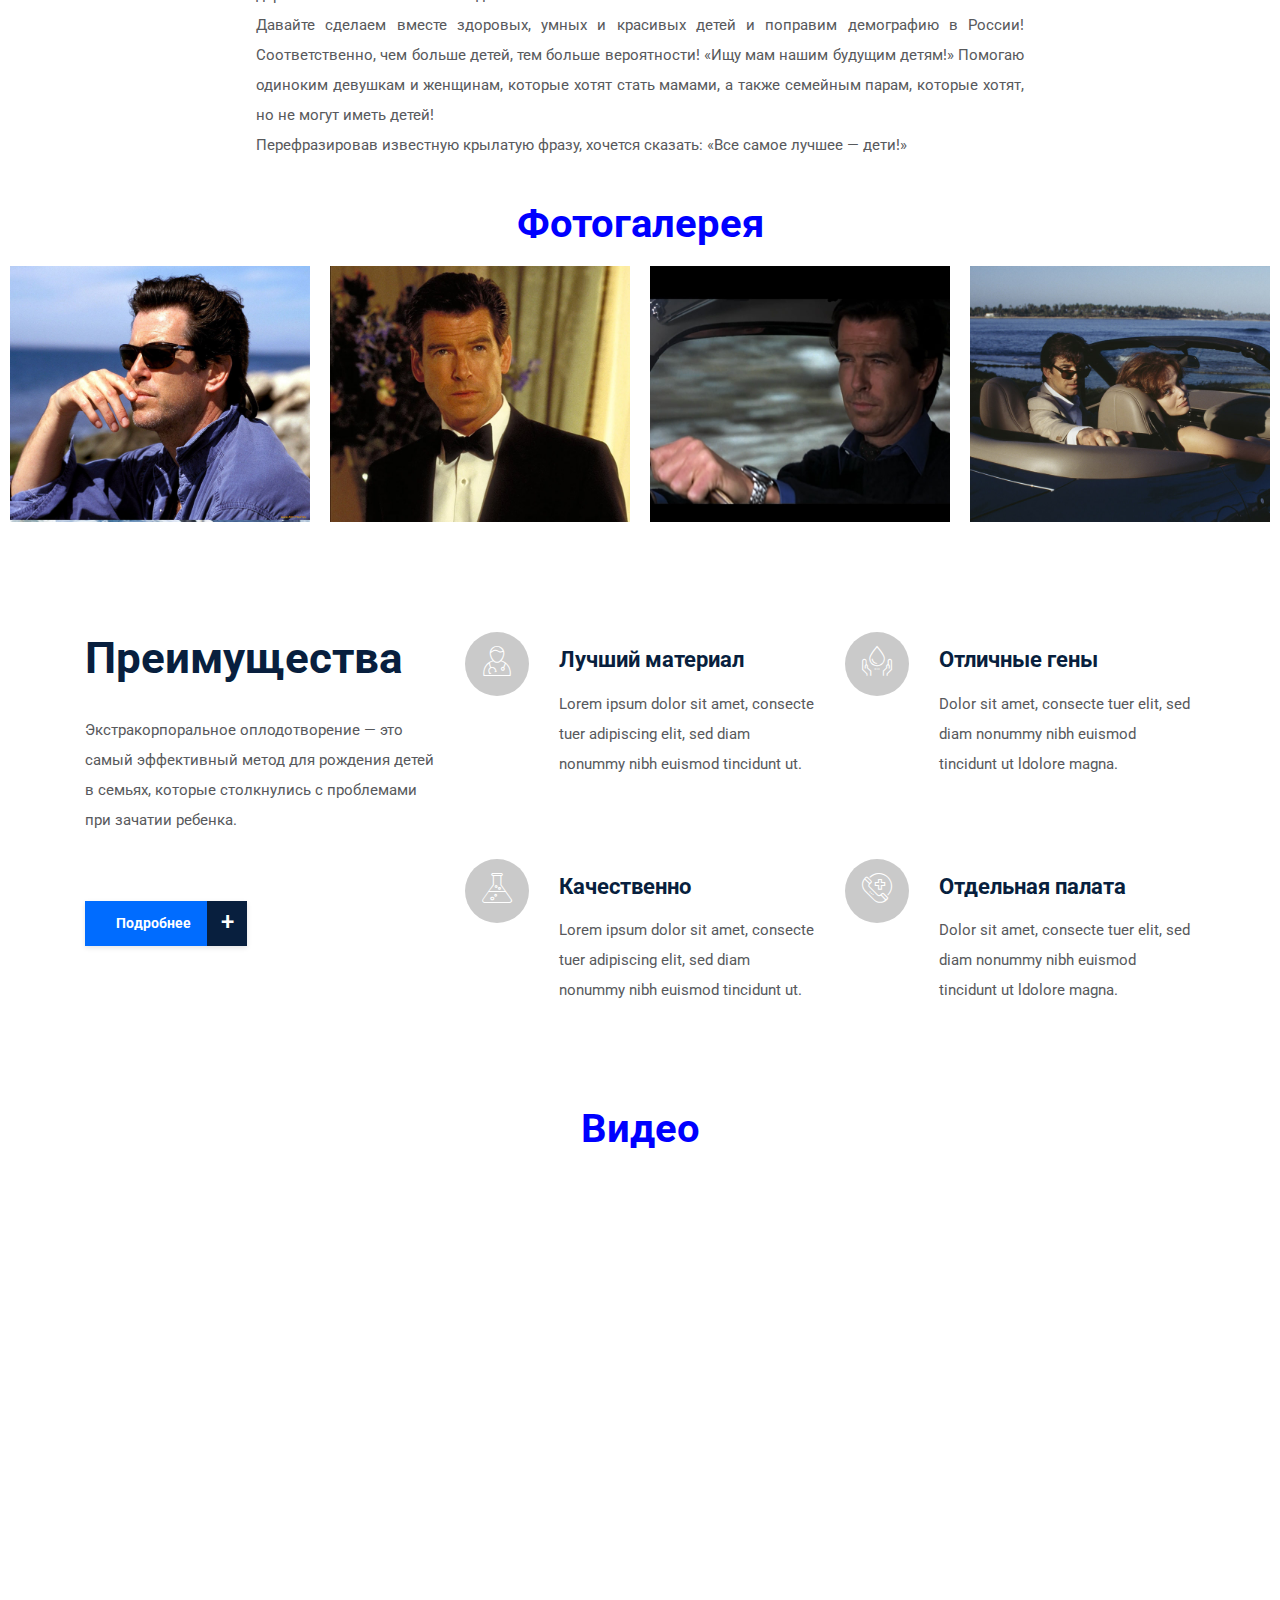
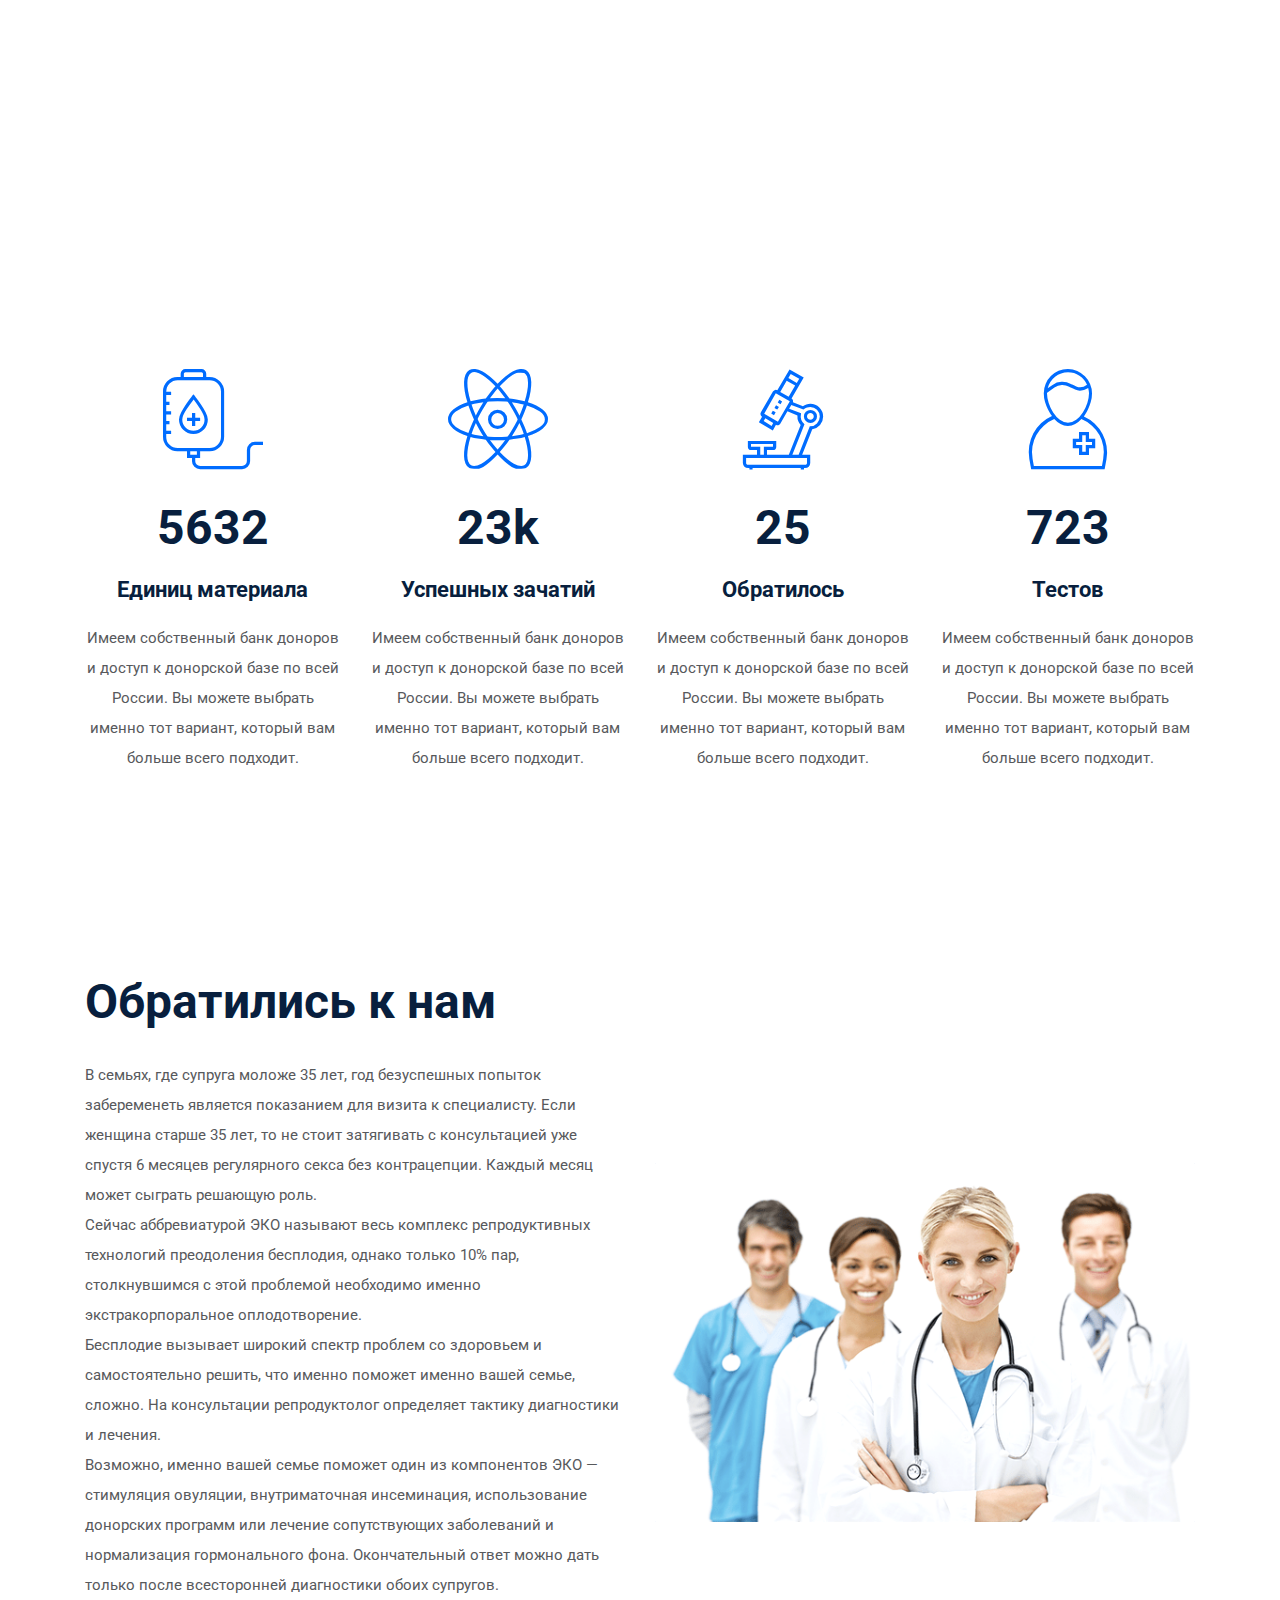
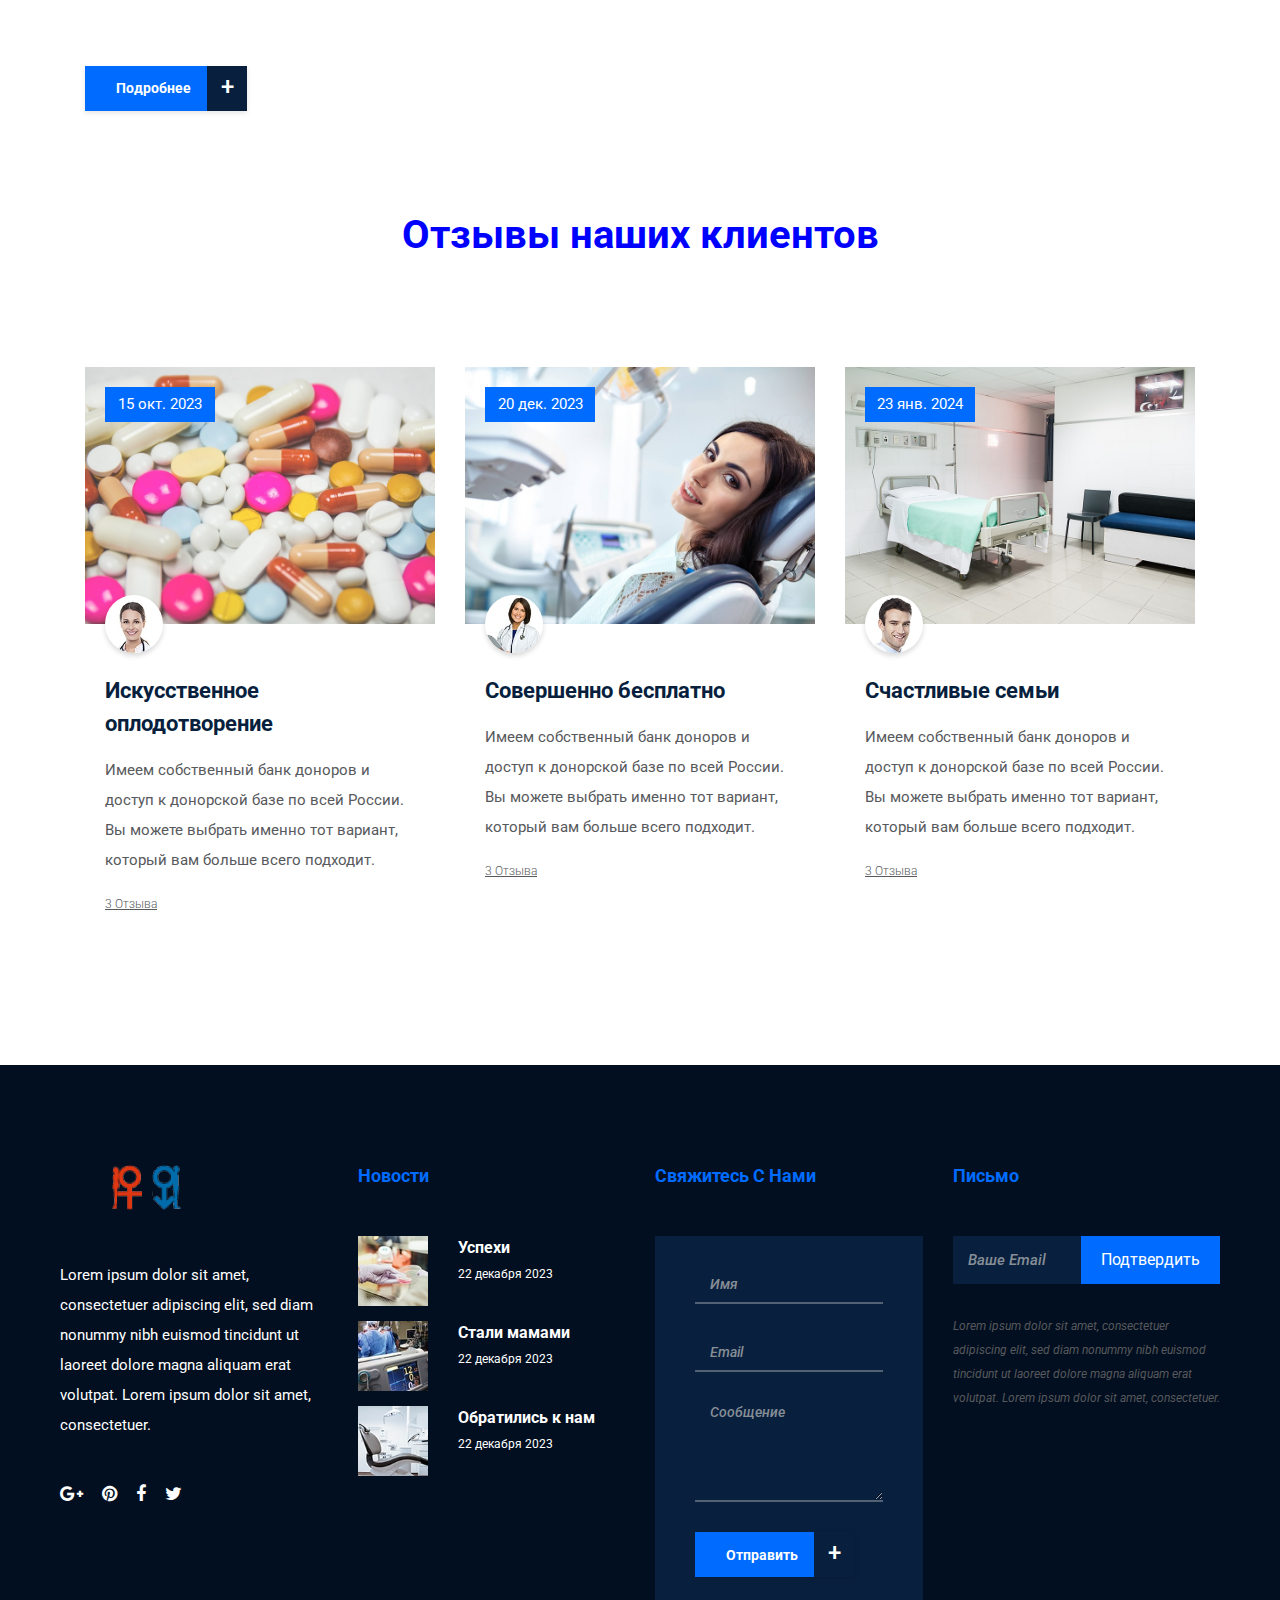
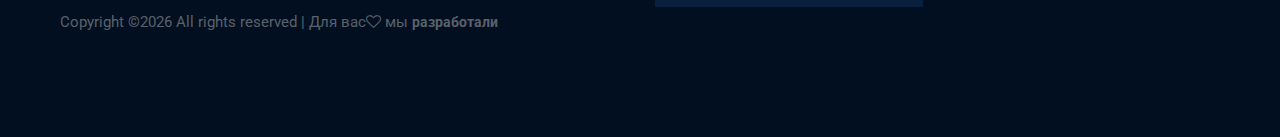
==== commit ade573e1: "Update index.html" ====
--- a/index.html
+++ b/index.html
@@ -426,47 +426,49 @@
 
 
 <!-- ***** Gallery Area Start (заготовка для фото галереи)***** -->
-<div class="medilife-gallery-area owl-carousel">
+<!--div class="medilife-gallery-area owl-carousel"-->
+    <div>
     <!-- Single Gallery Item -->
-        <iframe width="400px" class="single-gallery-item" src="https://www.youtube.com/embed/iA0y4SLwffk" title="YouTube video player" frameborder="0" allow="accelerometer; autoplay; clipboard-write; encrypted-media; gyroscope; picture-in-picture; web-share" allowfullscreen>
-    
-        </iframe>
+        <iframe width="800px" class="single-gallery-item" src="https://www.youtube.com/embed/iA0y4SLwffk" title="YouTube video player" frameborder="0" allow="accelerometer; autoplay; clipboard-write; encrypted-media; gyroscope; picture-in-picture; web-share" allowfullscreen> </iframe>
+        <iframe width="800px" class="single-gallery-item" src="https://www.youtube.com/embed/iA0y4SLwffk" title="YouTube video player" frameborder="0" allow="accelerometer; autoplay; clipboard-write; encrypted-media; gyroscope; picture-in-picture; web-share" allowfullscreen> </iframe>
+        <iframe width="800px" class="single-gallery-item" src="https://www.youtube.com/embed/iA0y4SLwffk" title="YouTube video player" frameborder="0" allow="accelerometer; autoplay; clipboard-write; encrypted-media; gyroscope; picture-in-picture; web-share" allowfullscreen> </iframe>
+        <iframe width="800px" class="single-gallery-item" src="https://www.youtube.com/embed/iA0y4SLwffk" title="YouTube video player" frameborder="0" allow="accelerometer; autoplay; clipboard-write; encrypted-media; gyroscope; picture-in-picture; web-share" allowfullscreen> </iframe>
 
     
     
-    <!-- Single Gallery Item -->
+    <!-- Single Gallery Item --
     <video controls width="400px" class="single-gallery-item" >
         <source src="video/_video_2.mp4">
 </video>
-    <!--div class="single-gallery-item">
+    <div class="single-gallery-item">
         <img src="img/bg-img/g2.jpg" alt="">
         <div class="view-more-btn">
             <a href="img/bg-img/g2.jpg" class="btn gallery-img">Подробнее +</a>
         </div>
-    </div-->
-    <!-- Single Gallery Item -->
+    </div>
+    -- Single Gallery Item --
     <video controls width="400px" class="single-gallery-item" >
         <source src="video/_video_3.mp4">
 </video>
-    <!--div class="single-gallery-item">
+    <div class="single-gallery-item">
         <img src="img/bg-img/g3.jpg" alt="">
         <div class="view-more-btn">
             <a href="img/bg-img/g3.jpg" class="btn gallery-img">Подробнее +</a>
         </div>
-    </div-->
-
-    <!-- Single Gallery Item -->
+    </div>
+
+    -- Single Gallery Item --
     <video controls width="400px" class="single-gallery-item" >
         <source src="video/_video_4.mp4">
 </video>
-    <!--div class="single-gallery-item">
+    <div class="single-gallery-item">
         <img src="img/bg-img/g4.jpg" alt="">
         <div class="view-more-btn">
             <a href="img/bg-img/g4.jpg" class="btn gallery-img">Подробнее +</a>
         </div>
+    </div>
+
     </div-->
-
-</div>
 <!-- ***** Gallery Area End (окончании галереи фото)***** -->
 
 
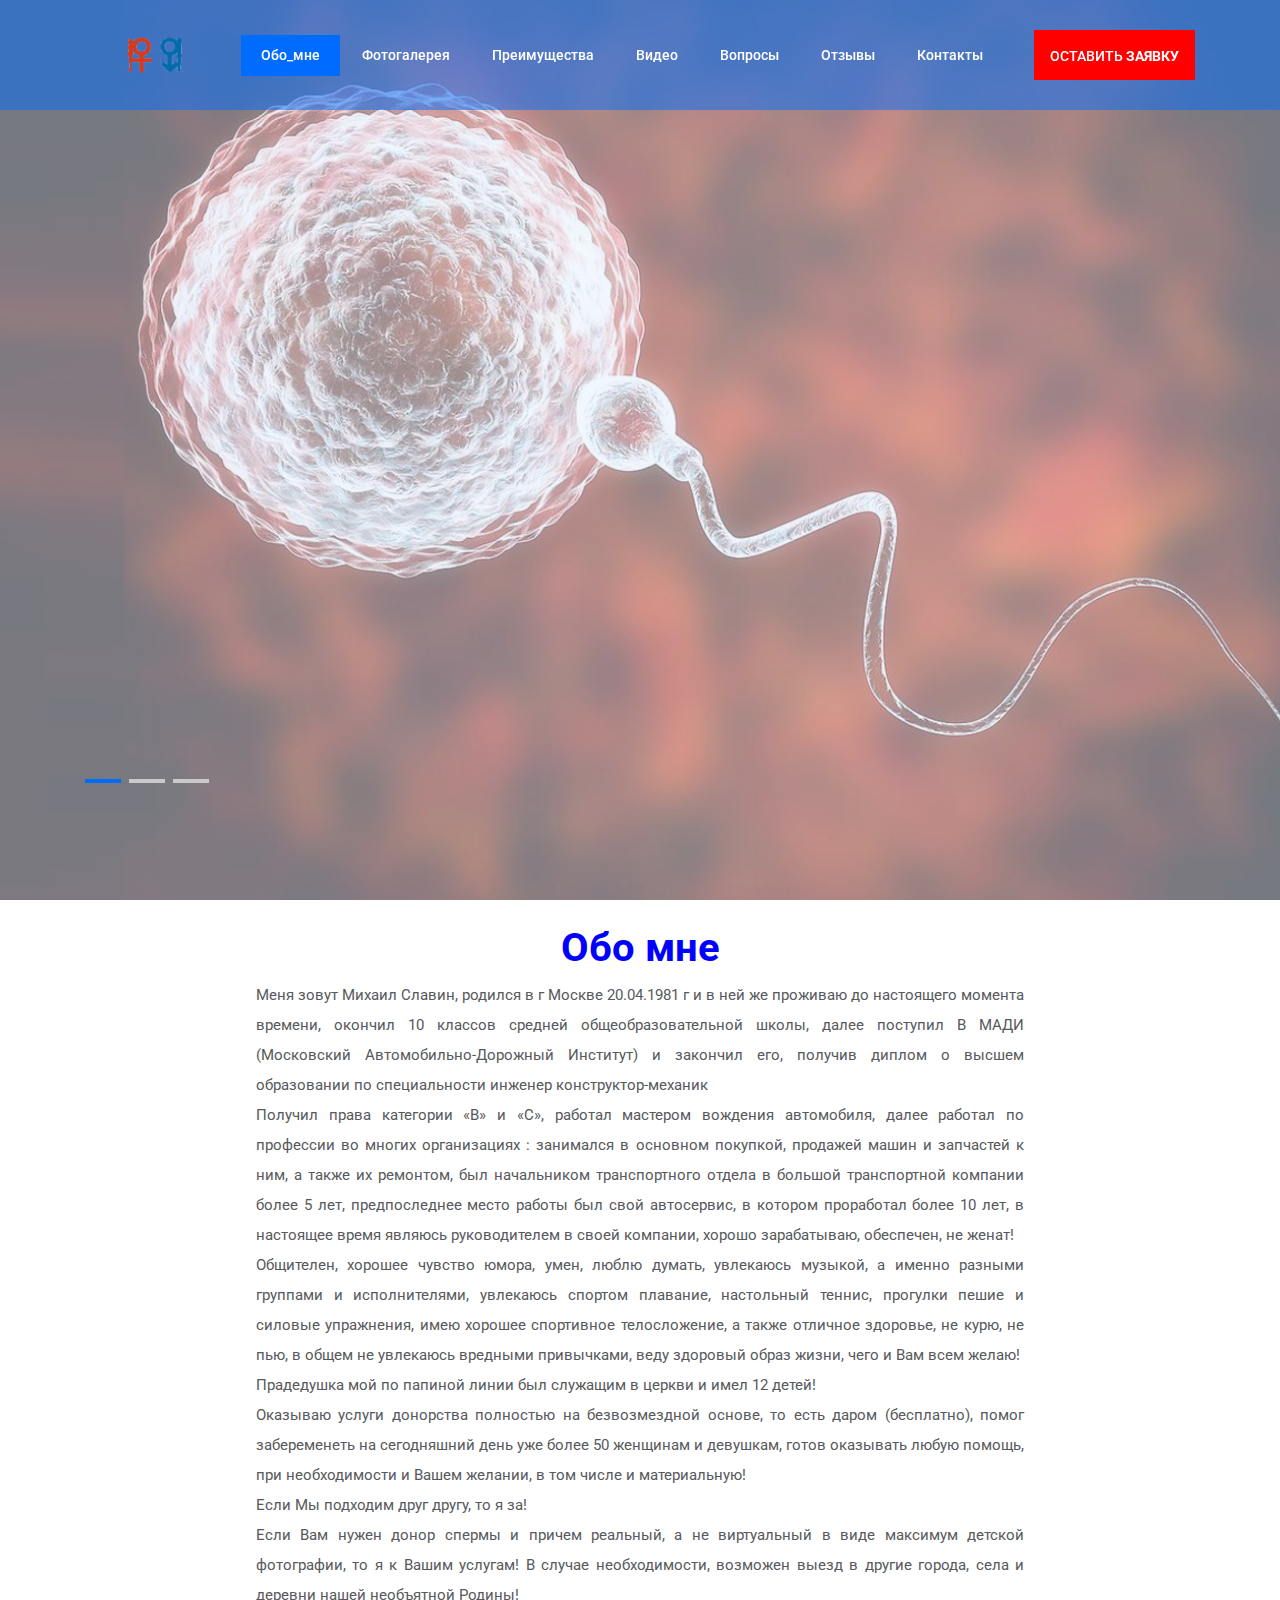
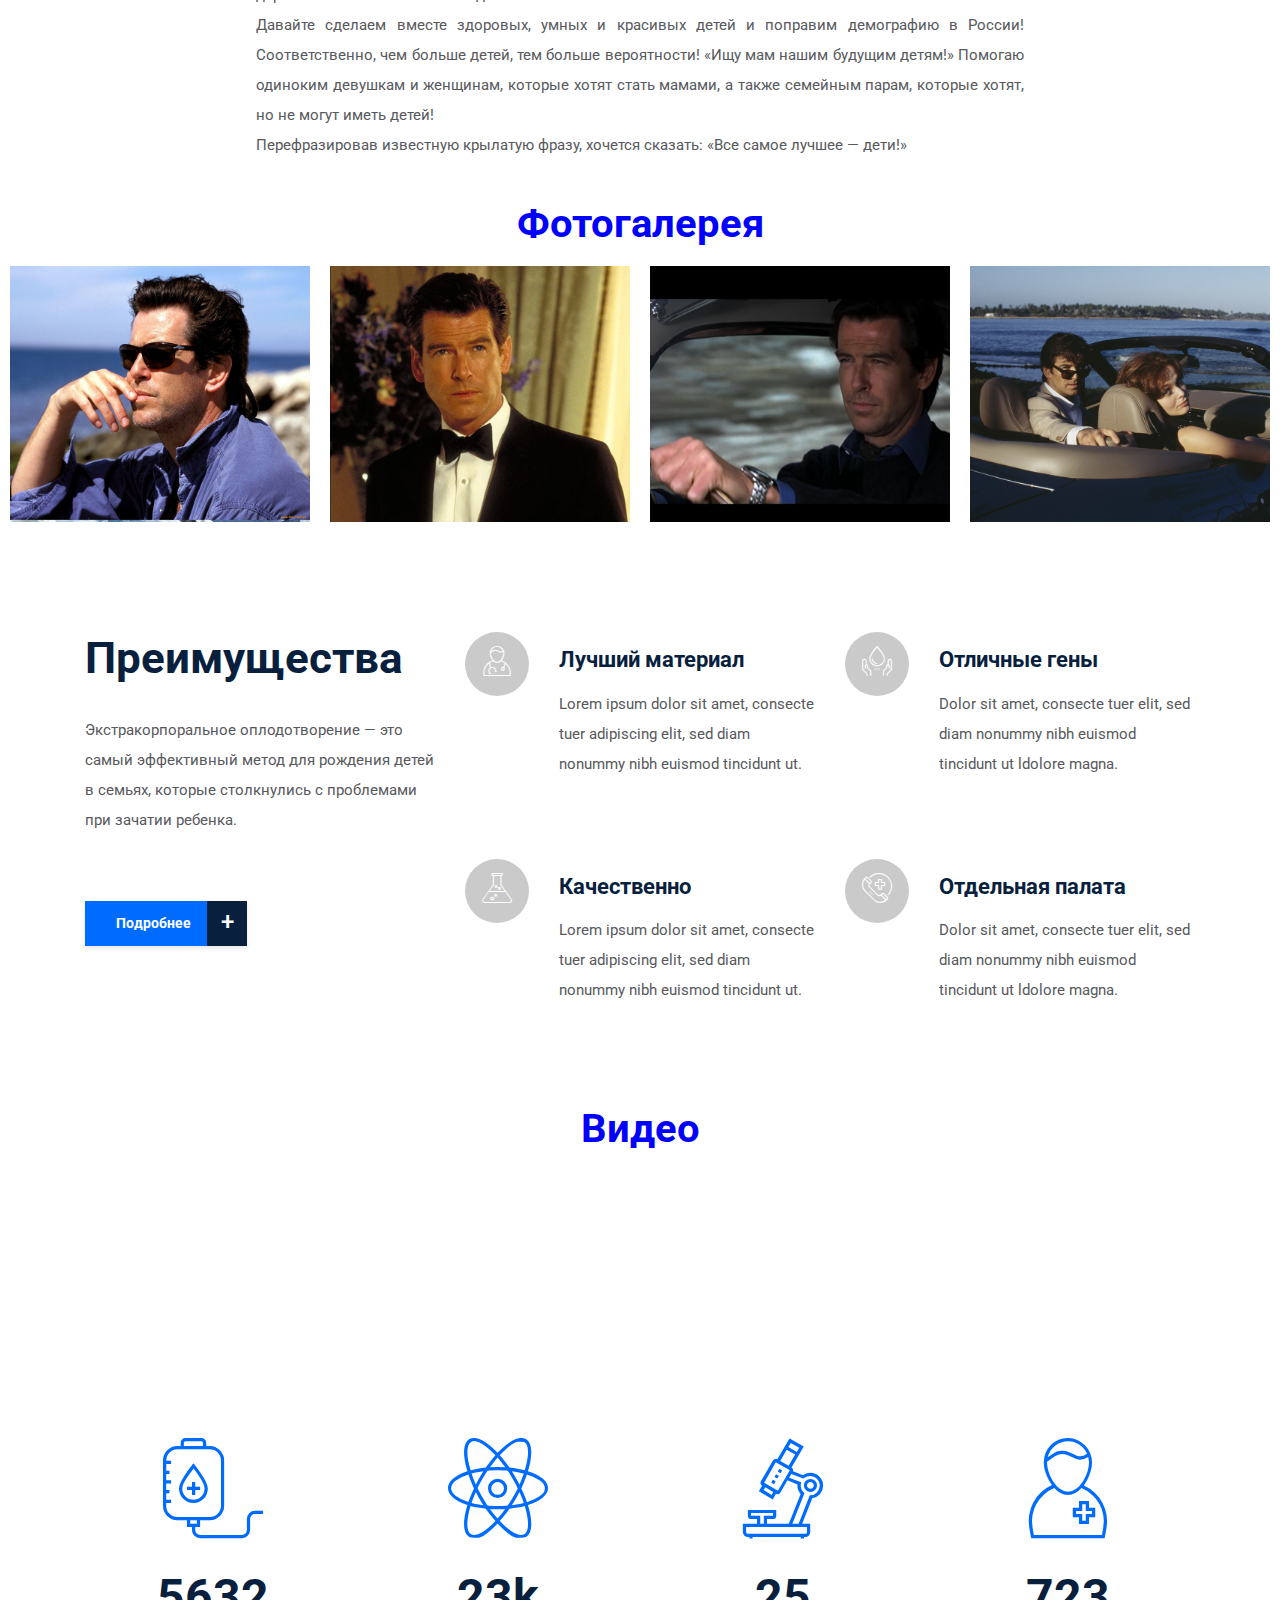
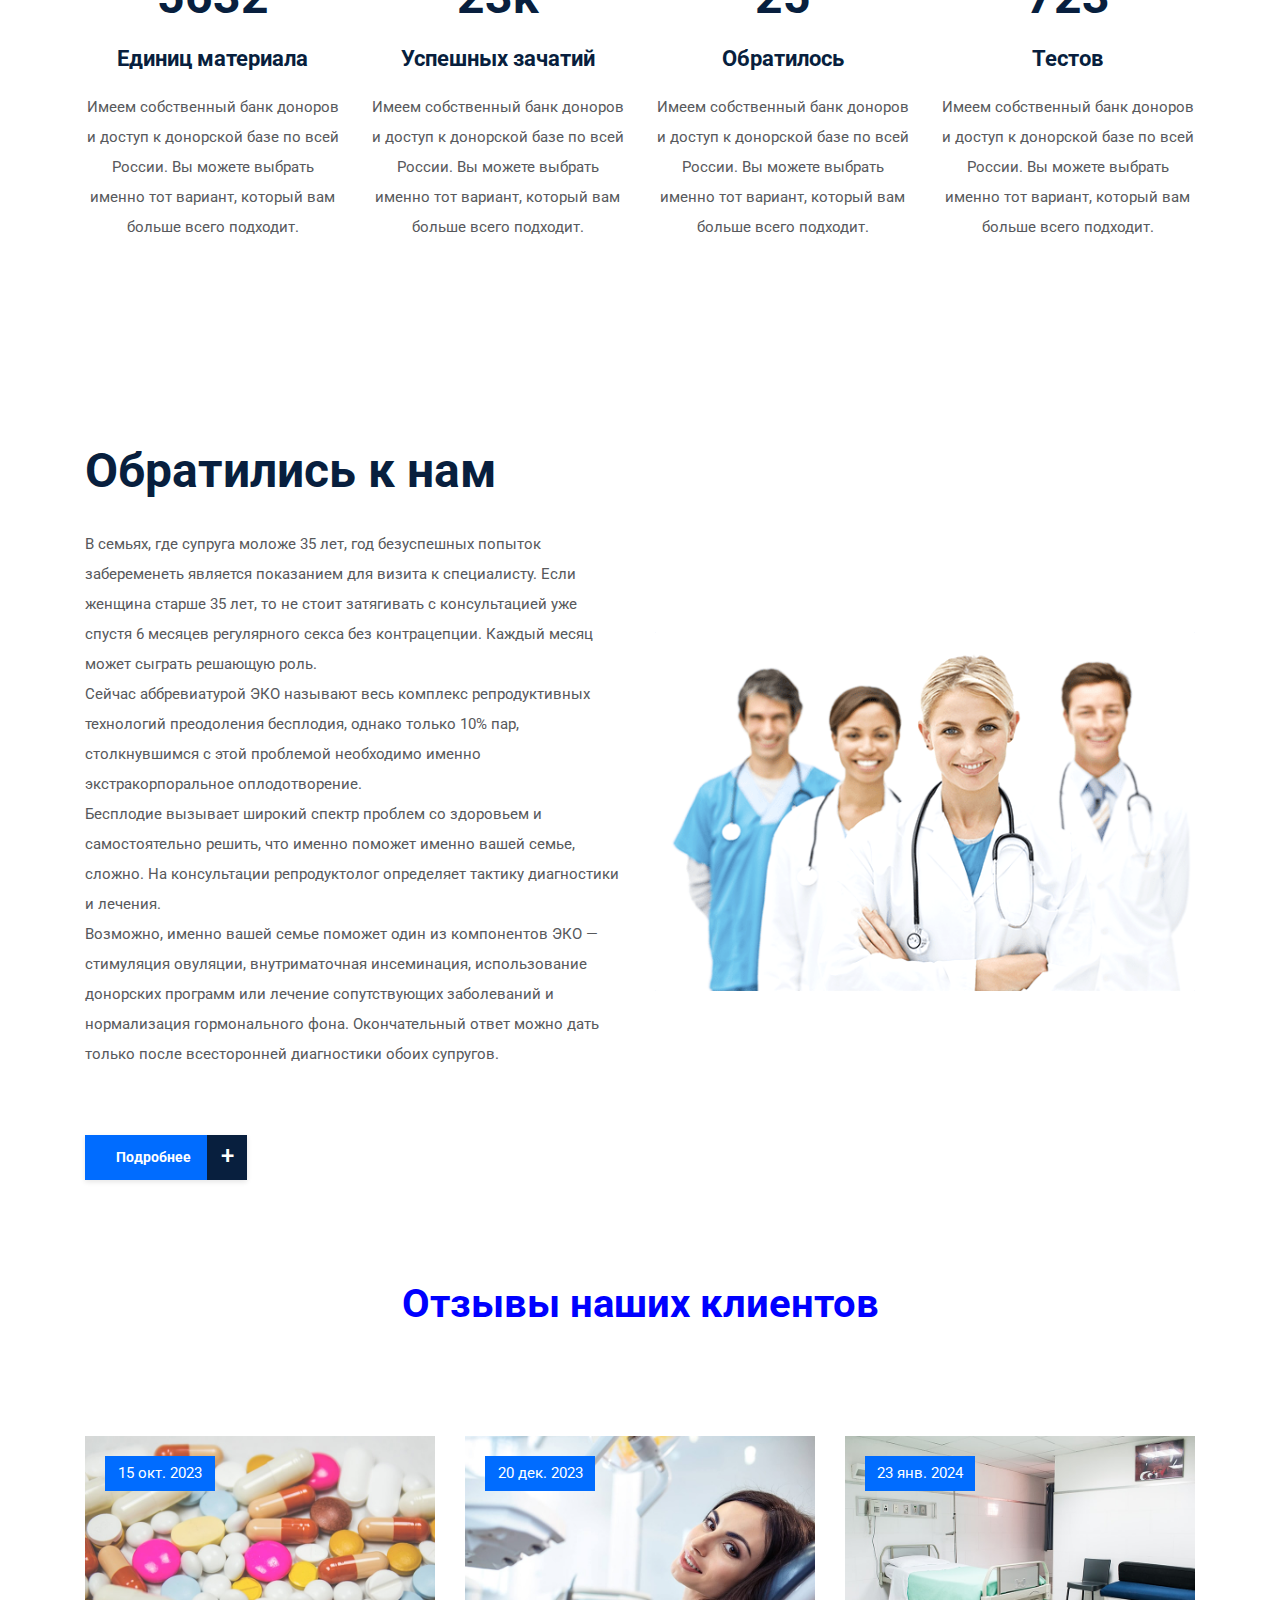
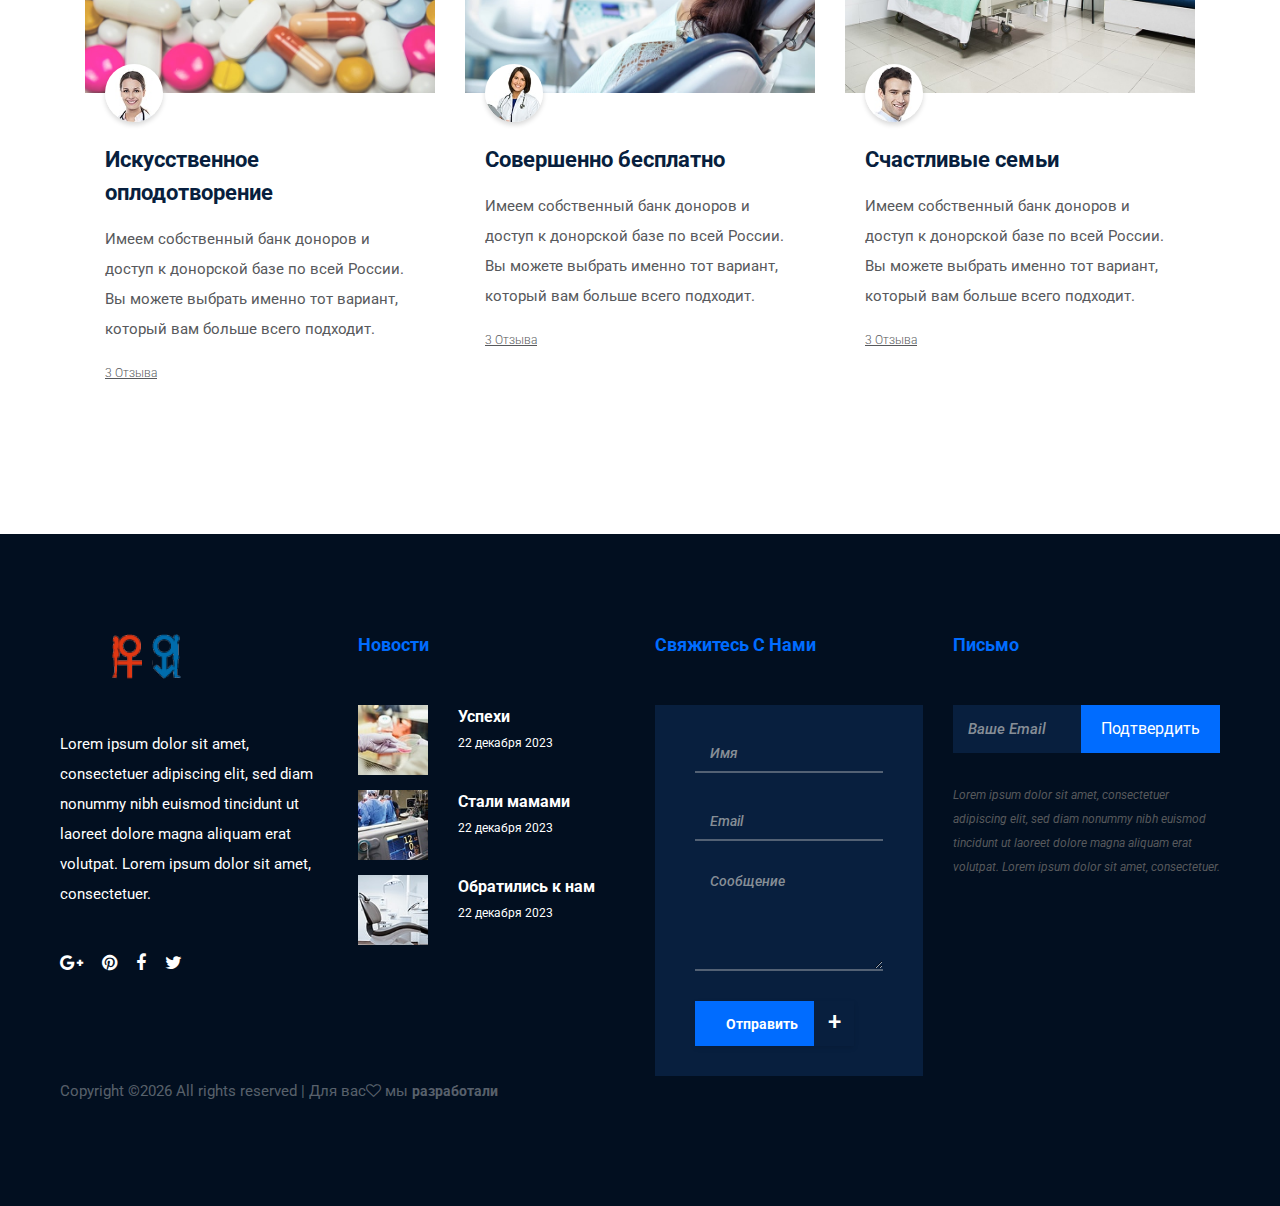
==== commit 7caca46d: "Update index.html" ====
--- a/index.html
+++ b/index.html
@@ -429,10 +429,10 @@
 <!--div class="medilife-gallery-area owl-carousel"-->
     <div>
     <!-- Single Gallery Item -->
-        <iframe width="800px" class="single-gallery-item" src="https://www.youtube.com/embed/iA0y4SLwffk" title="YouTube video player" frameborder="0" allow="accelerometer; autoplay; clipboard-write; encrypted-media; gyroscope; picture-in-picture; web-share" allowfullscreen> </iframe>
-        <iframe width="800px" class="single-gallery-item" src="https://www.youtube.com/embed/iA0y4SLwffk" title="YouTube video player" frameborder="0" allow="accelerometer; autoplay; clipboard-write; encrypted-media; gyroscope; picture-in-picture; web-share" allowfullscreen> </iframe>
-        <iframe width="800px" class="single-gallery-item" src="https://www.youtube.com/embed/iA0y4SLwffk" title="YouTube video player" frameborder="0" allow="accelerometer; autoplay; clipboard-write; encrypted-media; gyroscope; picture-in-picture; web-share" allowfullscreen> </iframe>
-        <iframe width="800px" class="single-gallery-item" src="https://www.youtube.com/embed/iA0y4SLwffk" title="YouTube video player" frameborder="0" allow="accelerometer; autoplay; clipboard-write; encrypted-media; gyroscope; picture-in-picture; web-share" allowfullscreen> </iframe>
+        <iframe width="20%" class="single-gallery-item" src="https://www.youtube.com/embed/iA0y4SLwffk" title="YouTube video player" frameborder="0" allow="accelerometer; autoplay; clipboard-write; encrypted-media; gyroscope; picture-in-picture; web-share" allowfullscreen> </iframe>
+        <iframe width="20%" class="single-gallery-item" src="https://www.youtube.com/embed/iA0y4SLwffk" title="YouTube video player" frameborder="0" allow="accelerometer; autoplay; clipboard-write; encrypted-media; gyroscope; picture-in-picture; web-share" allowfullscreen> </iframe>
+        <iframe width="20%" class="single-gallery-item" src="https://www.youtube.com/embed/iA0y4SLwffk" title="YouTube video player" frameborder="0" allow="accelerometer; autoplay; clipboard-write; encrypted-media; gyroscope; picture-in-picture; web-share" allowfullscreen> </iframe>
+        <iframe width="20%" class="single-gallery-item" src="https://www.youtube.com/embed/iA0y4SLwffk" title="YouTube video player" frameborder="0" allow="accelerometer; autoplay; clipboard-write; encrypted-media; gyroscope; picture-in-picture; web-share" allowfullscreen> </iframe>
 
     
     
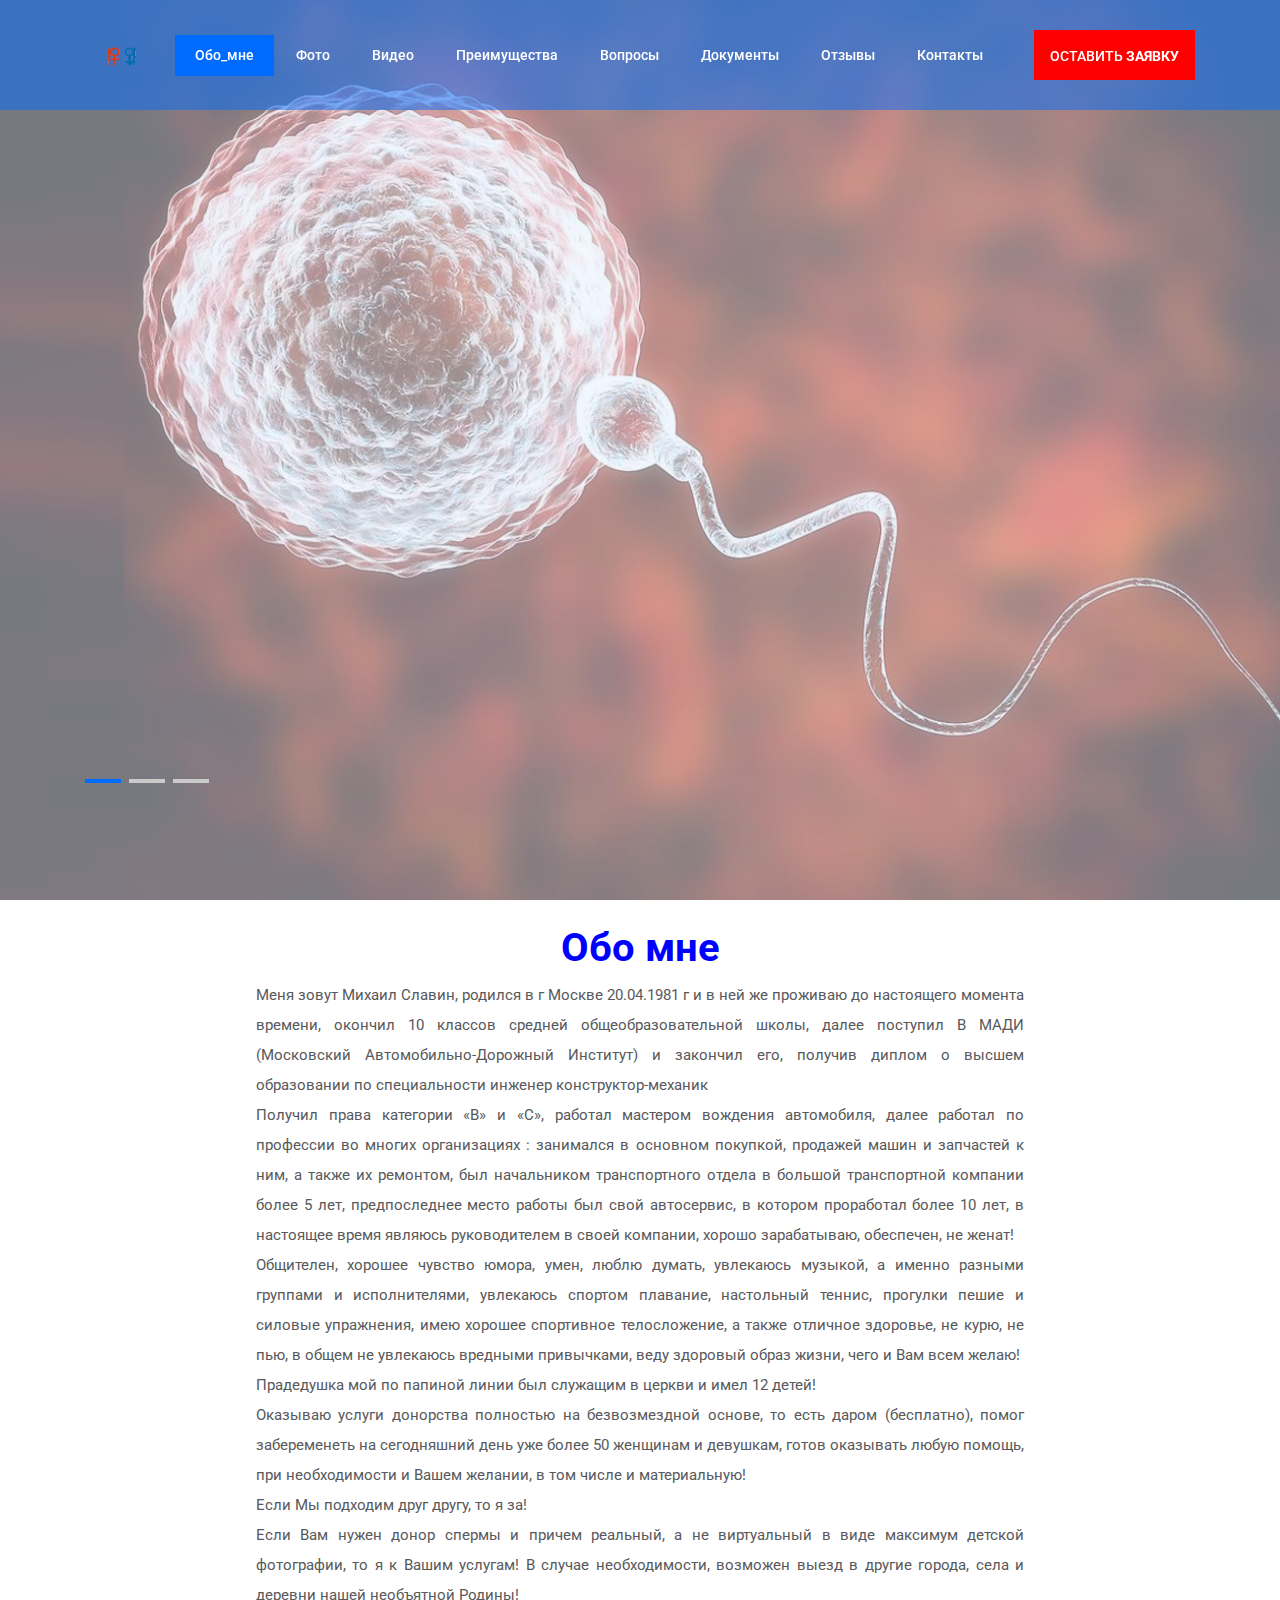
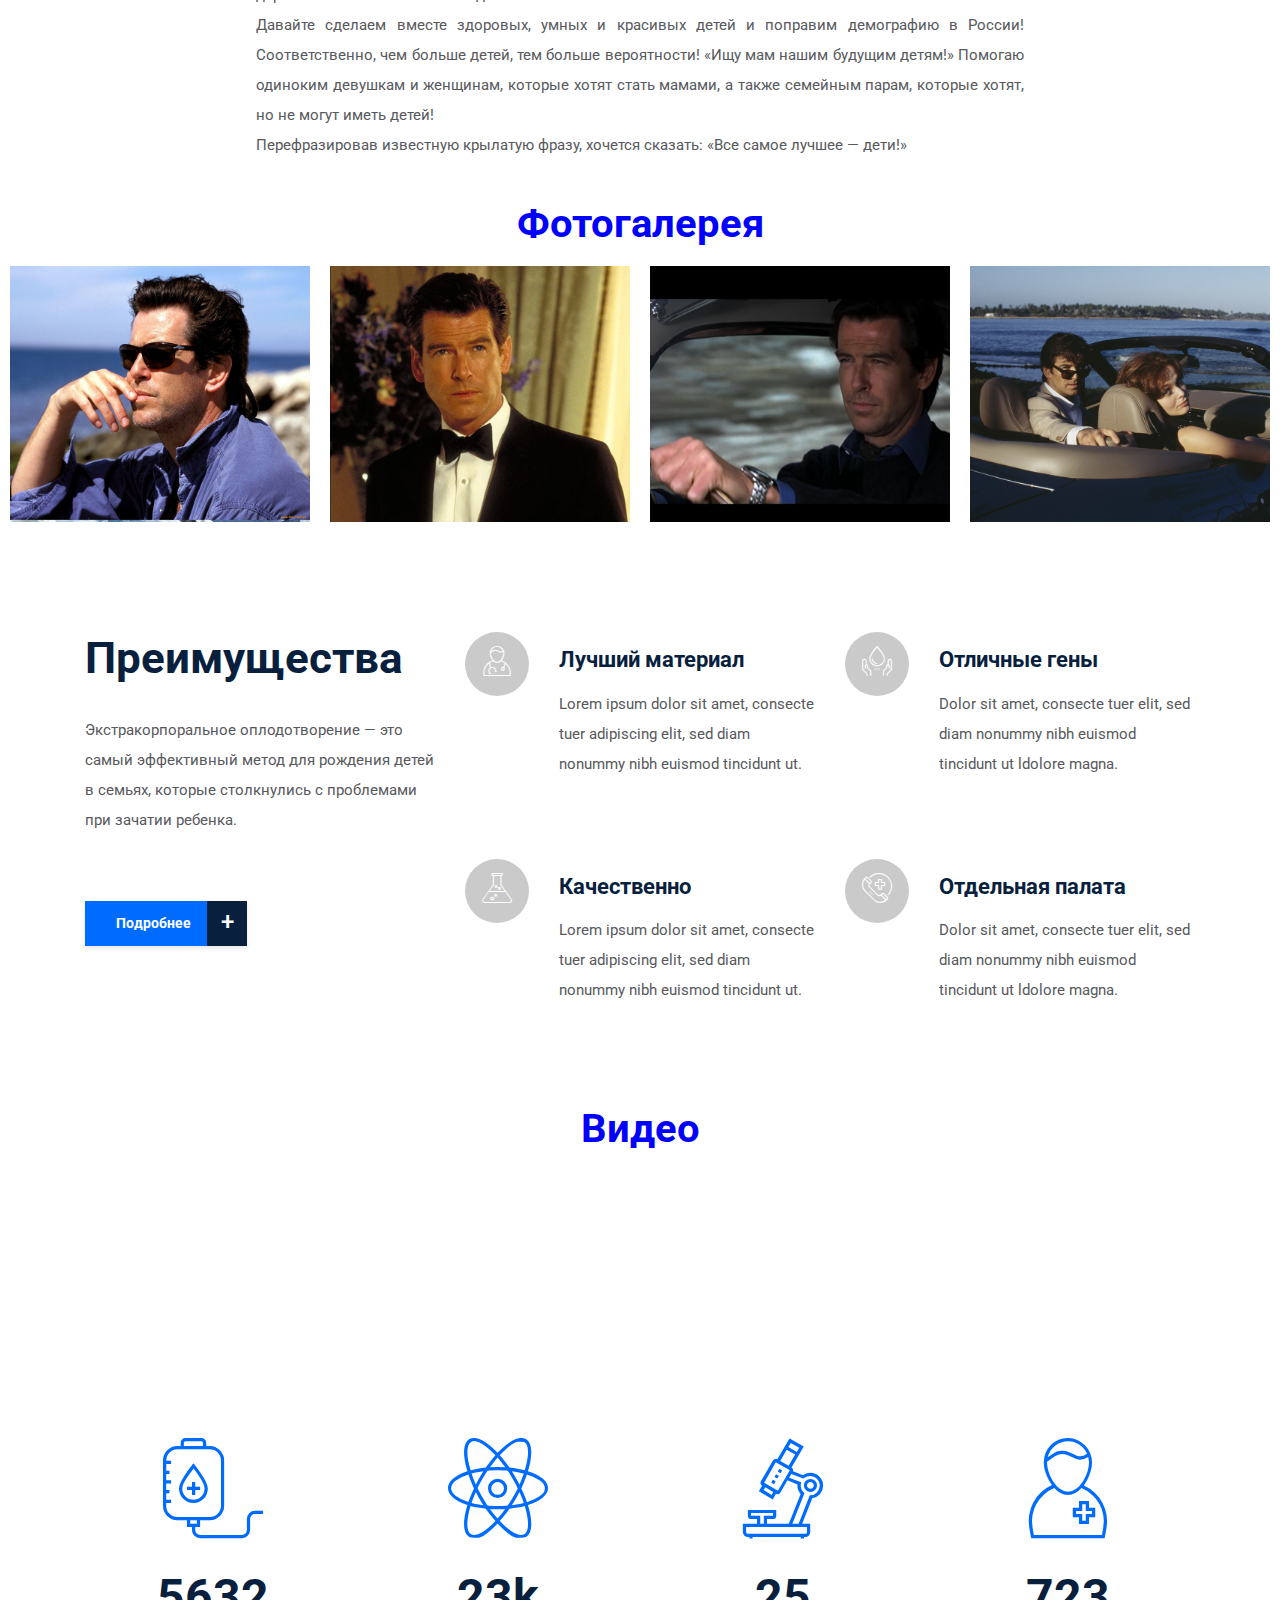
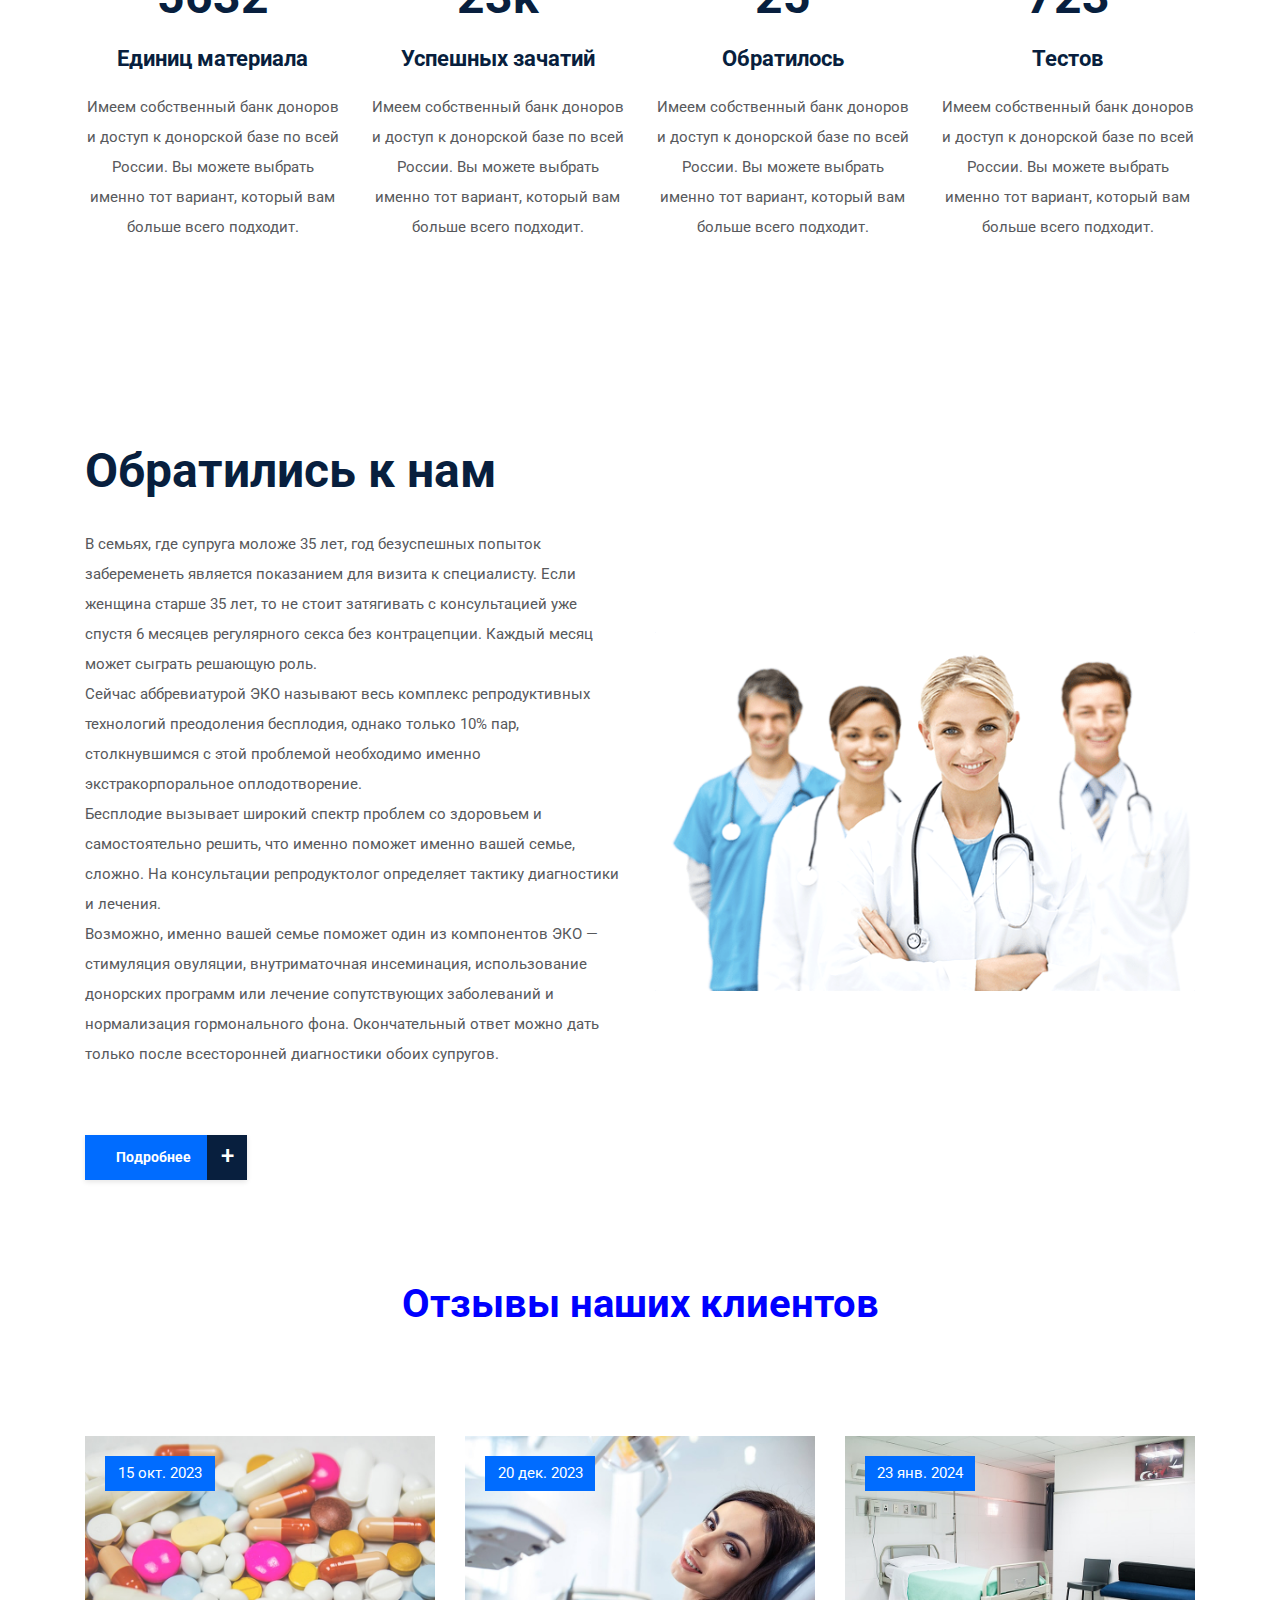
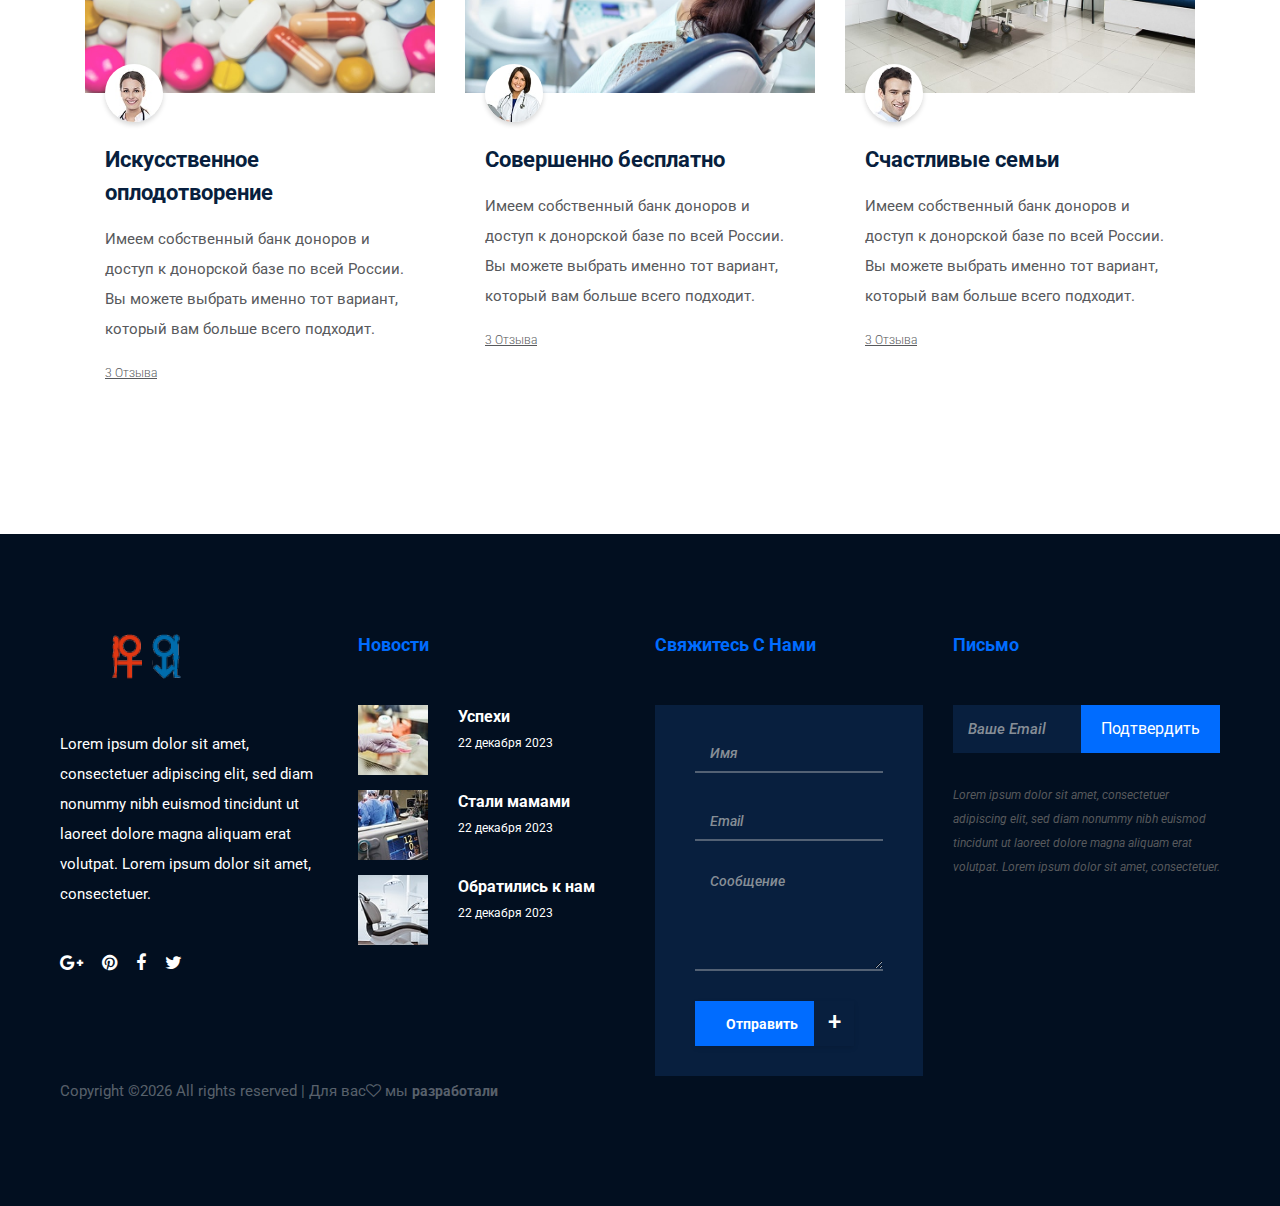
==== commit 6cb42af9: "Update index.html" ====
--- a/index.html
+++ b/index.html
@@ -75,16 +75,20 @@
                                             </div>
                                         </li-->                           
                                         <li class="nav-item">
-                                            <a class="nav-link" href="#photo">Фотогалерея</a>
+                                            <a class="nav-link" href="#photo">Фото</a>
+                                        </li>
+                                         <li class="nav-item">
+                                            <a class="nav-link" href="#video">Видео</a>
                                         </li>
                                         <li class="nav-item">
                                             <a class="nav-link" href="#good"> Преимущества </a>
                                         </li>
-                                        <li class="nav-item">
-                                            <a class="nav-link" href="#video">Видео</a>
-                                        </li>
+                                       
                                         <li class="nav-item">
                                             <a class="nav-link" href="#vrage">Вопросы</a>
+                                        </li>
+                                         <li class="nav-item">
+                                            <a class="nav-link" href="#video">Документы</a>
                                         </li>
                                         <li class="nav-item">
                                             <a class="nav-link" href="#sprech">Отзывы</a>
